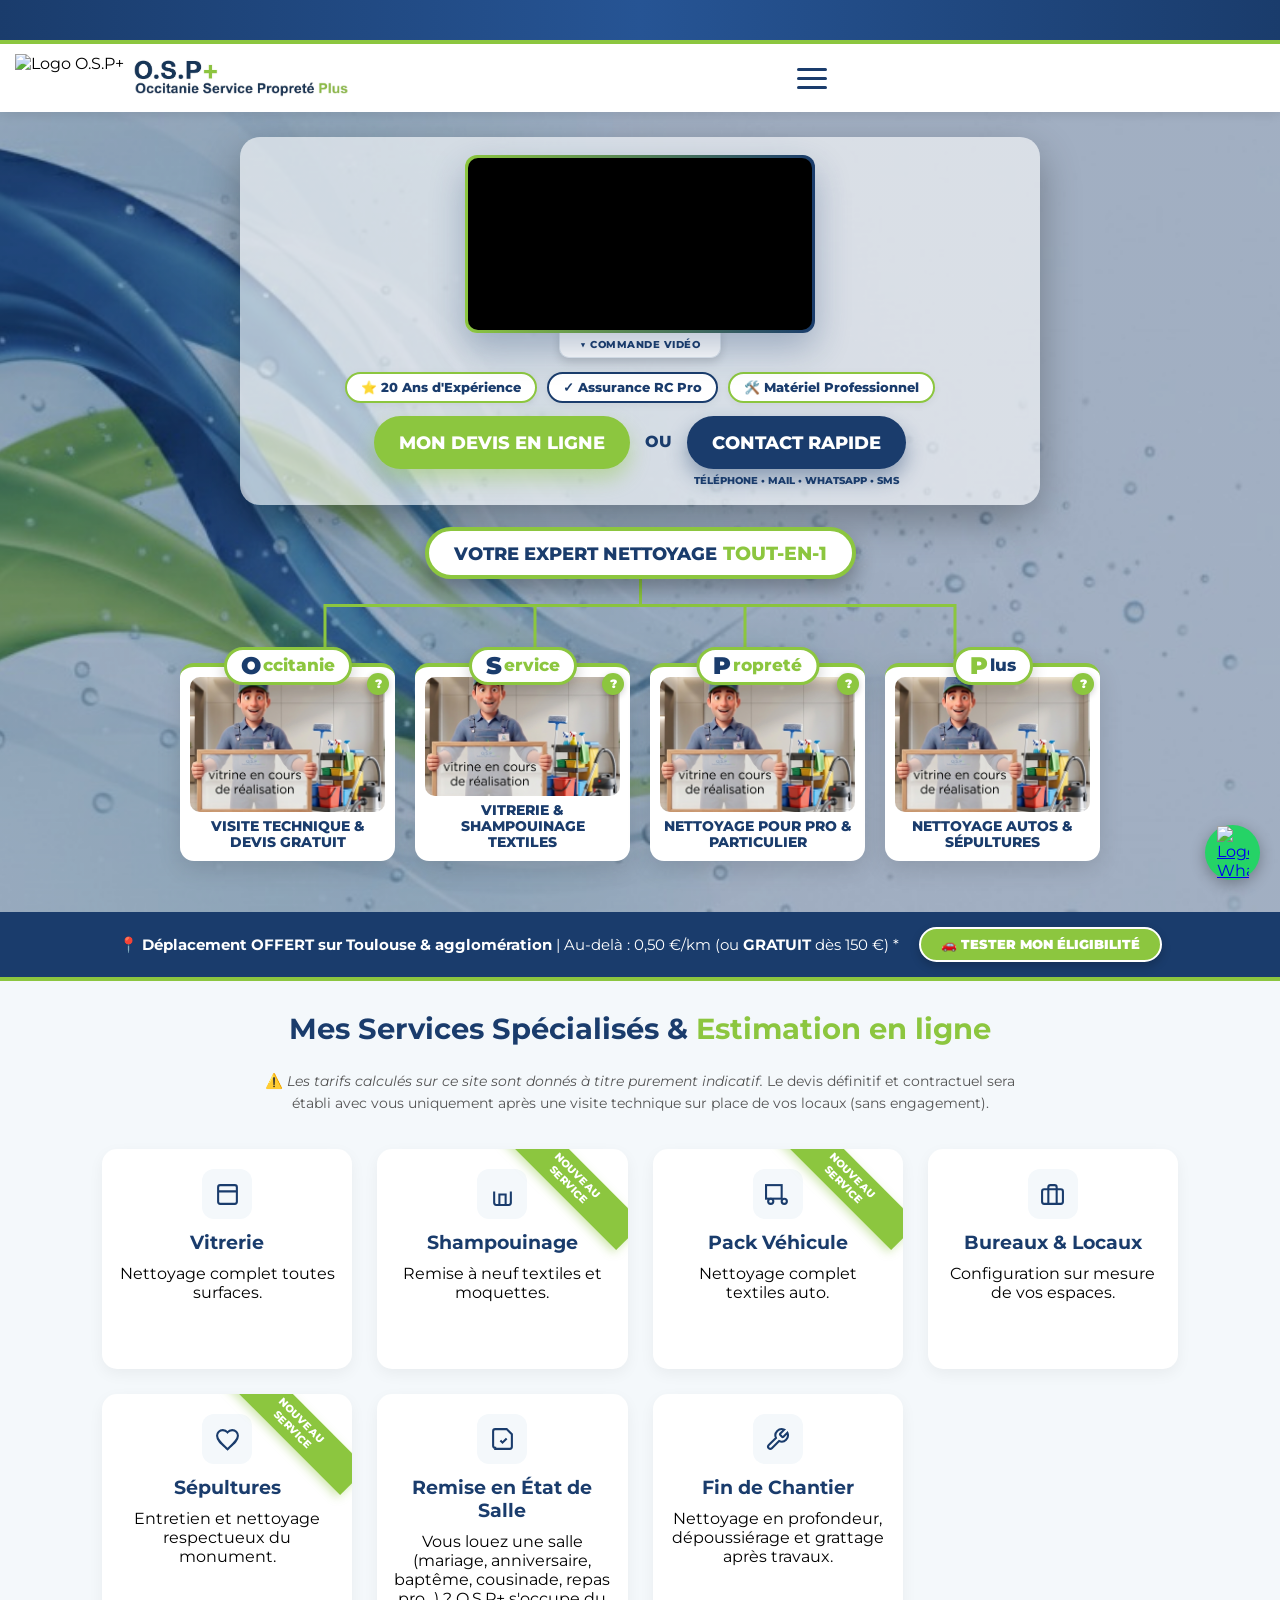
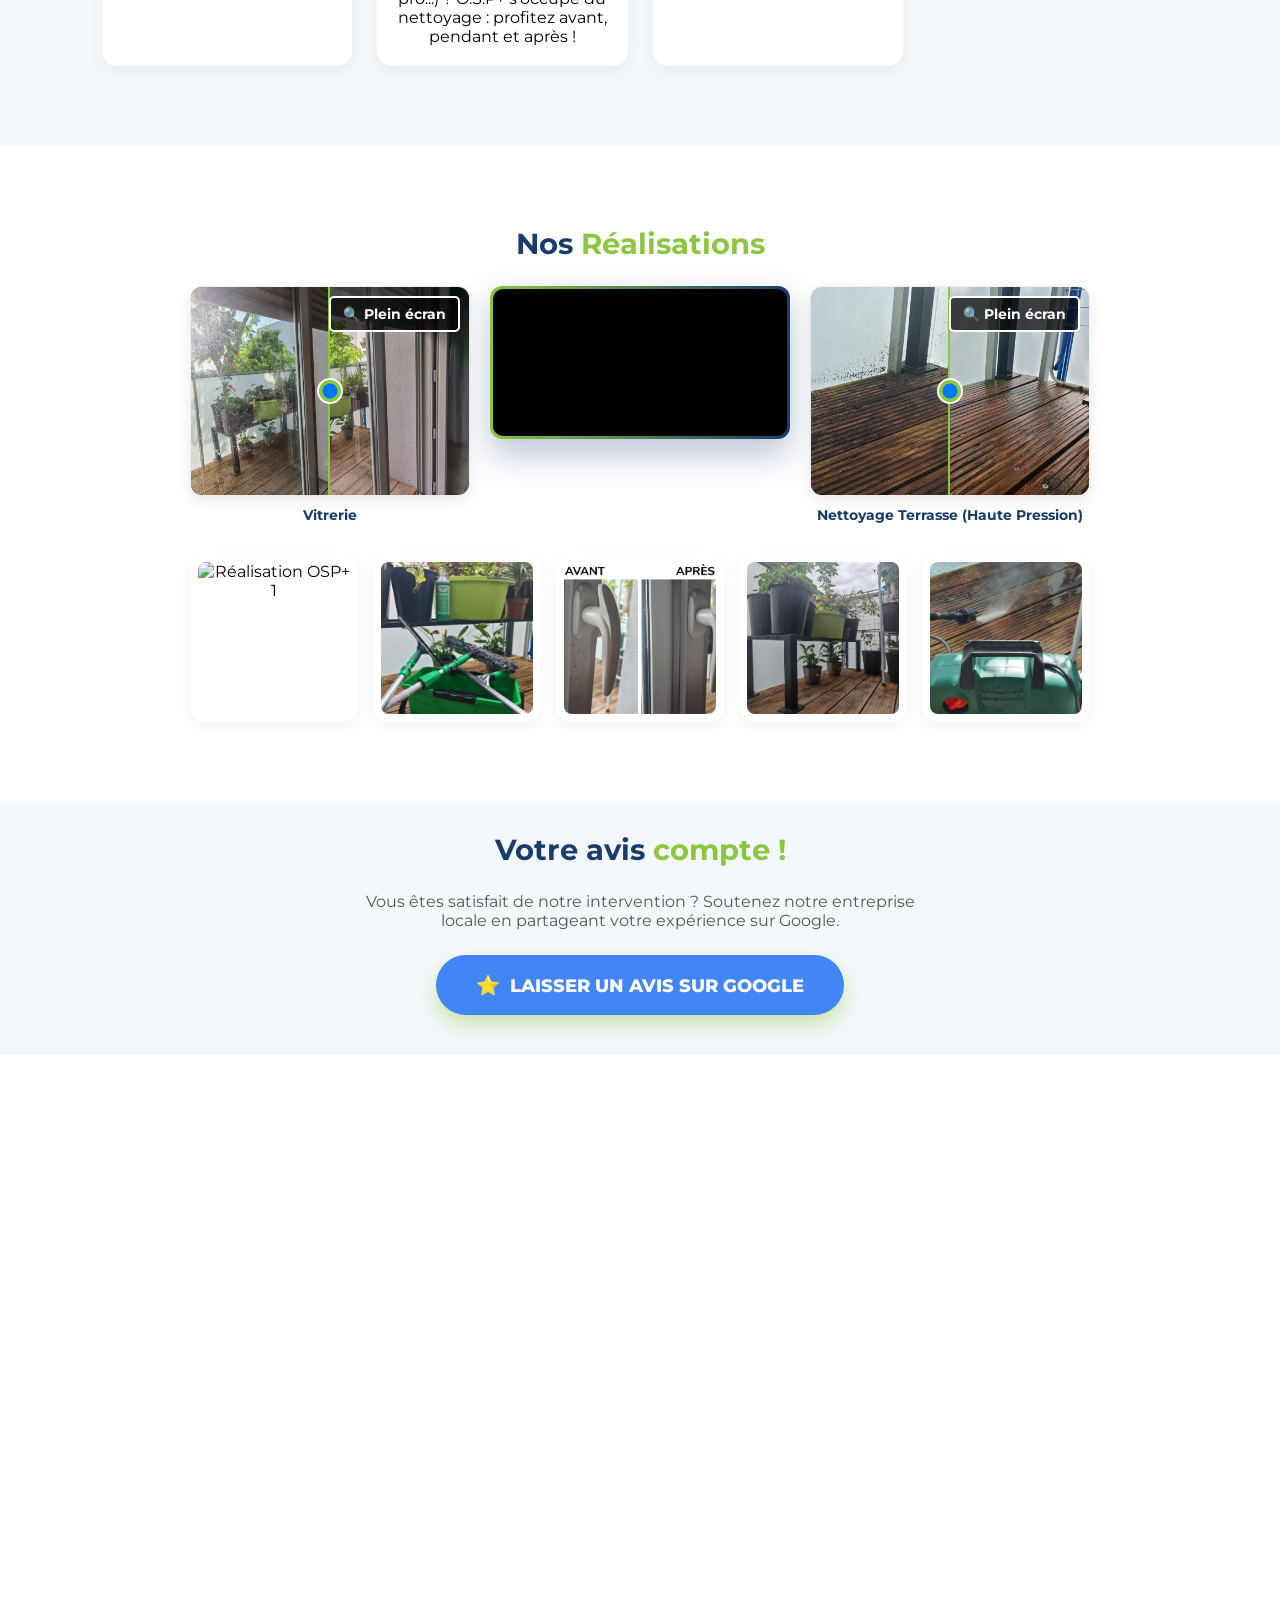
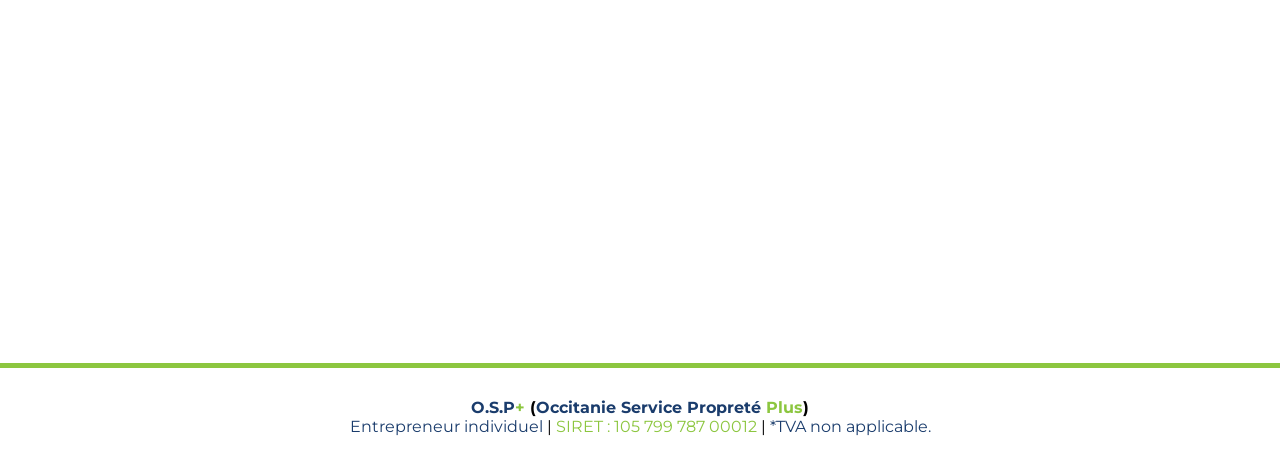
==== index.html @ dd8b7617 "Add files via upload" ====
<!DOCTYPE html>
<html lang="fr">
<head>
    <meta charset="UTF-8">
    <meta name="viewport" content="width=device-width, initial-scale=1.0">
    
    <title>O.S.P+ | Entreprise de Nettoyage Toulouse & Occitanie | 20 ans d'Expertise</title>
    <meta name="description" content="O.S.P+ : Expert en nettoyage professionnel à Toulouse. Vitrerie, shampouinage canapés, tapis, bureaux et remise en état de salle. Service de propreté haute qualité en Occitanie. Devis Gratuit.">
    <meta name="keywords" content="nettoyage toulouse, laveur de vitres toulouse, shampouinage canapé toulouse, nettoyage bureaux occitanie, nettoyage salle mariage toulouse, propreté toulouse">
    
    <link rel="stylesheet" href="style.css">
    <link href="https://fonts.googleapis.com/css2?family=Montserrat:wght@400;600;700;800;900&display=swap" rel="stylesheet">
    
    <script src="codes.js"></script>
    <script type="text/javascript" src="https://cdn.jsdelivr.net/npm/@emailjs/browser@3/dist/email.min.js"></script>
    <script type="text/javascript">
       (function(){
          emailjs.init("jlAW00rIU5xSHECVd"); 
       })();
    </script>
    
    <style>
        .comparison-container { position: relative; }
        .btn-fullscreen-comp {
            position: absolute;
            top: 10px;
            right: 10px;
            z-index: 20;
            background: rgba(0, 0, 0, 0.7);
            color: #fff;
            border: 2px solid #fff;
            padding: 8px 12px;
            border-radius: 5px;
            cursor: pointer;
            font-size: 0.85rem;
            font-weight: bold;
            transition: all 0.3s ease;
        }
        .btn-fullscreen-comp:hover {
            background: var(--vert, #27ae60);
            border-color: var(--vert, #27ae60);
        }
        .comparison-container:fullscreen {
            width: 100vw;
            height: 100vh;
            display: flex;
            flex-direction: column;
            justify-content: center;
            align-items: center;
            background: #111;
            padding: 20px;
            box-sizing: border-box;
        }
        .comparison-container:fullscreen .comparison-slider {
            width: 100%;
            height: 85vh;
            max-width: 1200px;
            margin: 0 auto;
        }
        .comparison-container:fullscreen .gallery-label {
            color: #fff;
            margin-top: 15px;
            font-size: 1.2rem;
        }
        @media (max-width: 768px) {
            .btn-fullscreen-comp { display: none !important; }
        }

        .hero-content { position: relative; }
        
        .promo-banner-wrapper {
            background: linear-gradient(90deg, var(--bleu, #1a3c6c), #265494, var(--bleu, #1a3c6c));
            position: relative;
            z-index: auto !important;
        }
        .promo-banner {
            background: transparent !important;
            border-bottom: none !important;
            flex-grow: 1;
            min-height: auto;
            padding: 10px 0;
            display: flex;
            align-items: center;
            justify-content: center;
            width: 100%;
        }
        .promo-actions {
            display: flex;
            align-items: center;
            gap: 10px;
            position: relative;
            z-index: 9999 !important;
        }
        .btn-client-nav-top, .btn-carte-nav-top {
            background: transparent;
            color: var(--blanc, #ffffff);
            border: 1px solid var(--blanc, #ffffff);
            padding: 4px 10px;
            border-radius: 5px;
            font-weight: 700;
            font-size: 0.9rem;
            cursor: pointer;
            transition: 0.3s;
            white-space: nowrap;
        }
        .btn-client-nav-top:hover, .btn-carte-nav-top:hover {
            background: var(--blanc, #ffffff);
            color: var(--bleu, #1a3c6c);
        }
        .top-lang .selected-lang {
            background: rgba(255, 255, 255, 0.2);
            color: var(--blanc, #ffffff);
            border: 1px solid var(--blanc, #ffffff);
        }
        .top-lang .selected-lang:hover {
            background: var(--blanc, #ffffff);
            color: var(--bleu, #1a3c6c);
        }
        .main-header {
            border-top: 4px solid var(--vert, #8cc63f);
            padding: 0 15px !important;
            position: relative;
            z-index: auto !important;
        }
        .logo-container {
            margin-left: 0;
            position: relative;
            z-index: 9998 !important;
        }
        .promo-nav-link { color: #e67e22 !important; font-weight: 900 !important; }
        .promo-nav-link:hover { color: var(--vert, #8cc63f) !important; }
        
        .mobile-only-menu-item { display: none !important; }

        @media (min-width: 1381px) {
            .promo-banner-wrapper { display: flex; align-items: center; min-height: 50px; }
            .promo-actions { position: absolute; right: 15px; }
            .promo-banner { padding-left: 240px; padding-right: 320px; }

            .logo-container { width: 380px !important; height: 60px !important; margin-left: 0 !important; }
            .site-logo { position: absolute !important; top: -50px !important; left: 15px !important; height: 100px !important; width: auto !important; }
            .site-logo-capture { position: absolute !important; top: -48px !important; left: 115px !important; height: 38px !important; width: auto !important; }
            .site-logo-texte { position: absolute !important; top: 15px !important; left: 115px !important; height: 30px !important; width: auto !important; }
            .nav-link { font-size: 1.15rem !important; margin: 0 2px; }
            nav ul { gap: 5px; }
        }
        
        @media (max-width: 1380px) {
            .promo-banner-wrapper { flex-direction: row; padding: 5px 15px; min-height: 40px; gap: 10px; justify-content: space-between; }
            .promo-banner { width: auto; flex: 1; text-align: left; padding: 0; }
            .promo-actions { position: relative; right: auto; justify-content: flex-end; flex-wrap: nowrap; width: auto; }
            .btn-client-nav-top, .btn-carte-nav-top, .top-lang { display: none !important; }
            
            .mobile-only-menu-item { display: flex !important; justify-content: center; width: 100%; margin-top: 5px; }
            .main-header { padding: 10px 15px !important; }
            
            .logo-container {
                display: grid !important;
                grid-template-columns: auto auto !important;
                grid-template-rows: auto auto !important;
                align-items: center !important;
                justify-content: start !important;
                gap: 0px 10px !important; 
                position: relative !important;
                width: auto !important;
                height: auto !important;
                margin-left: 0 !important;
            }
            .site-logo, .site-logo-capture, .site-logo-texte { position: relative !important; top: auto !important; left: auto !important; margin: 0 !important; }
            .site-logo { grid-row: 1 / 3 !important; grid-column: 1 !important; height: 48px !important; }
            .site-logo-capture { grid-row: 1 !important; grid-column: 2 !important; height: 22px !important; align-self: end !important; justify-self: start !important; }
            .site-logo-texte { grid-row: 2 !important; grid-column: 2 !important; height: 16px !important; align-self: start !important; justify-self: start !important; }

            .nav-link { font-size: 1.35rem !important; }
            .header-action-container { position: static; transform: none; margin-top: 15px; width: 100%; justify-content: center; } 
            .btn-header-validate { width: 100%; }
            .hamburger { display: flex; }
            
            nav ul { position: absolute; top: 100%; left: 0; width: 100%; background: var(--blanc); flex-direction: column; align-items: center; padding: 0; box-shadow: 0 10px 20px rgba(0,0,0,0.1); max-height: 0; overflow: hidden; transition: max-height 0.5s ease-out; gap: 0; z-index: 2000;}
            nav ul.active { max-height: 800px; padding: 20px 0; overflow-y: auto; }
            nav ul li { width: 100%; display: flex; justify-content: center; margin: 8px 0; }
            .nav-link { font-size: 1.3rem !important; }
            .btn-devis-nav, .btn-phone-nav, .btn-client-nav, .btn-carte-nav { display: flex; justify-content: center; width: 90% !important; max-width: 300px; margin: 0; font-size: 1.2rem !important; padding: 10px !important; }
            .lang-menu { width: 100%; display: flex; flex-direction: column; align-items: center; margin-left: 0; }
            .lang-dropdown { position: relative; box-shadow: none; border: 1px solid #eee; margin: 10px auto; width: 90%; max-width: 300px; }
        }
    </style>
</head>
<body>

    <a href="#services" class="skip-link">Aller directement aux services et devis</a>

    <h1 class="sr-only">L'Exigence du Nettoyage à Toulouse & en Occitanie</h1>

    <div class="sr-only">Bienvenue sur le site O.S.P Plus. Ce site a été optimisé pour être pleinement accessible au clavier et aux lecteurs d'écran.</div>

    <div class="header-sticky-wrapper">
        
        <div class="promo-banner-wrapper">
            <div id="promo-banner" class="promo-banner" style="cursor: pointer;" onclick="document.getElementById('section-promo').scrollIntoView({behavior: 'smooth'});" role="button" tabindex="0" aria-label="Aller aux promotions en cours">
            </div>

            <div class="promo-actions">
                <button class="btn-client-nav-top" onclick="openClientModal()">Client Fidèle</button>
                <button class="btn-carte-nav-top" onclick="openCarteModal()">Carte de Visite</button>
                <button class="btn-carte-nav-top" style="background: var(--vert); border-color: var(--vert);" onclick="openB2bModal()">🤝 Espace B2B</button>
                
                <div class="lang-menu top-lang">
                    <div class="selected-lang" role="button" tabindex="0" aria-label="Menu de sélection de la langue">🇫🇷 FR ▼</div>
                    <ul class="lang-dropdown">
                        <li><a href="index.html">🇫🇷 Français</a></li>
                        <li><a href="index-en.html">🇬🇧 English</a></li>
                        <li><a href="index-vi.html">🇻🇳 Tiếng Việt</a></li>
                    </ul>
                </div>
            </div>
        </div>

        <header class="main-header">
            <div class="logo-container">
                <img src="logo.png" alt="Logo O.S.P+" class="site-logo" style="cursor: pointer;" onclick="openImageModal(this.src)" role="button" tabindex="0" aria-label="Agrandir le logo">
                <img src="Capture-Photoroom.png" alt="Badge OSP" class="site-logo-capture">
                <img src="texte-osp.png" alt="O.S.P+ Occitanie service Propreté" class="site-logo-texte">
            </div>

            <div class="hamburger" id="mobile-menu-btn" role="button" tabindex="0" aria-label="Ouvrir le menu principal">
                <span></span>
                <span></span>
                <span></span>
            </div>

            <nav>
                <ul id="nav-links">
                    <li><a href="#" class="nav-link">Accueil</a></li>
                    <li><a href="#section-promo" class="nav-link text-green">Ventes Flash</a></li>
                    <li><a href="#services" class="nav-link">Services</a></li>
                    <li><a href="#galerie" class="nav-link">Réalisations</a></li>
                    <li><a href="#avis-google" class="nav-link">Votre avis</a></li>
                    <li><a href="#qui-suis-je" class="nav-link">Expertise</a></li>
                    <li><a href="#signification-osp" class="nav-link text-green">Que signifie O.S.P+ ?</a></li>
                    <li><a href="#faq" class="nav-link">FAQ</a></li>
                    <li><a href="#contact" class="nav-link">Contact</a></li>
                    
                    <li class="mobile-only-menu-item"><button class="btn-client-nav" onclick="openClientModal()" style="width: 90%; max-width: 300px;">Client Fidèle</button></li>
                    <li class="mobile-only-menu-item"><button class="btn-carte-nav" onclick="openCarteModal()" style="width: 90%; max-width: 300px;">Carte de Visite</button></li>
                    <li class="mobile-only-menu-item"><button class="btn-carte-nav" onclick="openB2bModal()" style="width: 90%; max-width: 300px; background: var(--vert); color: white; border-color: var(--vert);">🤝 Espace B2B</button></li>
                    
                    <li class="mobile-only-menu-item lang-menu" style="margin-top: 15px;">
                        <div class="selected-lang" role="button" tabindex="0" aria-label="Menu de sélection de la langue" style="width: 90%; max-width: 300px; justify-content: center;">🇫🇷 FR ▼</div>
                        <ul class="lang-dropdown">
                            <li><a href="index.html">🇫🇷 Français</a></li>
                            <li><a href="index-en.html">🇬🇧 English</a></li>
                            <li><a href="index-vi.html">🇻🇳 Tiếng Việt</a></li>
                        </ul>
                    </li>
                </ul>
            </nav>
        </header>
        
    </div>

    <section class="hero">
        <div class="hero-content">
            
            <div id="promo-mini-left" class="promo-ascension-box" style="display: none; cursor: pointer;" onclick="document.getElementById('section-promo').scrollIntoView({behavior: 'smooth'});" role="button" tabindex="0" aria-label="Voir la promotion en cours"></div>
            <div id="promo-mini-right" class="promo-ascension-box" style="display: none; cursor: pointer;" onclick="document.getElementById('section-promo').scrollIntoView({behavior: 'smooth'});" role="button" tabindex="0" aria-label="Voir la promotion en cours"></div>

            <div class="hero-video-container" style="max-width: 350px;">
                <div class="video-wrapper">
                    <video id="introVid" playsinline preload="metadata" style="max-height: 30vh; cursor: pointer;" onclick="togglePlay('introVid')">
                        <source src="video-introduction.mp4" type="video/mp4">
                    </video>
                </div>
                
                <div class="video-controls-drawer">
                    <div class="custom-controls" id="hiddenVideoControls">
                        <button class="control-btn" id="btnPlayPause" onclick="togglePlay('introVid')">⏸️ Pause</button>
                        <button class="control-btn" id="btnMute" onclick="toggleMute('introVid')">🔇 Son</button>
                        <button class="control-btn" onclick="restartVideo('introVid')">🔄 Reset</button>
                        <button class="control-btn" onclick="toggleFullScreen('introVid')">🖥️ Full</button>
                    </div>
                    <div class="video-tab" onclick="toggleVideoControls()">▼ Commande vidéo</div>
                </div>
            </div>

            <script>
                function toggleVideoControls() {
                    const controls = document.getElementById('hiddenVideoControls');
                    const tab = document.querySelector('.video-tab');
                    controls.classList.toggle('show-controls');
                    
                    if (controls.classList.contains('show-controls')) {
                        tab.innerHTML = '▲ Fermer';
                        tab.style.background = 'var(--vert)';
                        tab.style.color = 'white';
                    } else {
                        tab.innerHTML = '▼ Commande vidéo';
                        tab.style.background = 'var(--blanc)';
                        tab.style.color = 'var(--bleu)';
                    }
                }

                document.addEventListener('DOMContentLoaded', function() {
                    const vid = document.getElementById('introVid');
                    const btnMute = document.getElementById('btnMute');
                    const btnPlay = document.getElementById('btnPlayPause');
                    let hasStarted = false;
                    
                    if (vid) {
                        function updateVideoUI() {
                            if (vid.muted) {
                                btnMute.innerHTML = '🔇 Son';
                                btnMute.style.background = '#e74c3c';
                                btnMute.style.color = 'white';
                            } else {
                                btnMute.innerHTML = '🔊 Son';
                                btnMute.style.background = 'var(--vert)';
                                btnMute.style.color = 'white';
                            }

                            if (btnPlay) {
                                if (vid.paused) {
                                    btnPlay.innerHTML = '▶️ Play';
                                    btnPlay.style.background = '#e74c3c';
                                    btnPlay.style.color = 'white';
                                } else {
                                    btnPlay.innerHTML = '⏸️ Pause';
                                    btnPlay.style.background = 'rgba(255,255,255,0.9)';
                                    btnPlay.style.color = 'var(--bleu)';
                                }
                            }
                        }

                        vid.muted = true;
                        vid.loop = false;
                        updateVideoUI();

                        function initVideoSequence() {
                            if (hasStarted) return;
                            
                            vid.currentTime = 0;
                            vid.pause();

                            setTimeout(function() {
                                hasStarted = true;
                                vid.currentTime = 3.00;
                                
                                let playPromise = vid.play();
                                if (playPromise !== undefined) {
                                    playPromise.catch(function() {
                                        vid.muted = true;
                                        vid.play();
                                    });
                                }
                            }, 3000);
                        }

                        if (vid.readyState >= 1) {
                            initVideoSequence();
                        } else {
                            vid.addEventListener('loadedmetadata', initVideoSequence);
                        }
                        
                        vid.addEventListener('timeupdate', function() {
                            if (hasStarted && vid.duration > 0) {
                                if (vid.currentTime >= (vid.duration - 0.25)) {
                                    vid.currentTime = 3.65; 
                                }
                            }
                        });

                        vid.addEventListener('volumechange', updateVideoUI);
                        vid.addEventListener('play', updateVideoUI);
                        vid.addEventListener('pause', updateVideoUI);
                        
                        vid.load();
                    }
                });
            </script>

            <div class="hero-badges">
                <span class="badge">⭐ 20 Ans d'Expérience</span>
                <span class="badge" style="border-color: var(--bleu); color: var(--bleu);">✓ Assurance RC Pro</span>
                <span class="badge">🛠️ Matériel Professionnel</span>
            </div>

            <div class="hero-cta-container" style="align-items: flex-start;">
                <div style="display: flex; flex-direction: column; align-items: center;">
                    <a href="#services" class="btn-main pulse-animation btn-devis-inline">MON DEVIS EN LIGNE</a>
                </div>
                
                <div style="display: flex; flex-direction: column; align-items: center; padding-top: 16px;">
                    <span class="cta-separator">OU</span>
                </div>
                
                <div style="display: flex; flex-direction: column; align-items: center; gap: 6px;">
                    <button type="button" class="btn-main pulse-animation btn-rappel-inline" onclick="openCallbackModal()" style="margin-top: 0 !important;">CONTACT RAPIDE</button>
                    <span style="font-size: 0.6rem; font-weight: 800; color: var(--bleu); text-transform: uppercase; text-align: center; line-height: 1.2;">Téléphone • Mail • WhatsApp • SMS</span>
                </div>
            </div>

        </div>

        <div class="organigramme-container">
            <div class="tree-badge">Votre expert nettoyage <span>Tout-en-1</span></div>
            <div class="tree-trunk"></div>
            <div class="tree-connection">
                <div class="tree-line"></div>
                <div class="tree-line"></div>
                <div class="tree-line"></div>
                <div class="tree-line"></div>
            </div>
        </div>
        
        <div class="hero-services-row">
            <div class="hero-service-card">
                <button type="button" class="card-info-btn" onclick="toggleCardBubble(event, 'bubble-o')" aria-label="En savoir plus sur le déplacement et le devis">?</button>
                <div id="bubble-o" class="card-info-bubble">
                    <div class="bubble-title">Visite & Devis gratuit</div>
                    <ul>
                        <li>📍 <strong>Zone :</strong> Toulouse et son agglomération.</li>
                        <li>🚗 <strong>Déplacement :</strong> 100 % Offert (Au-delà : 0,50 €/km ou <strong>GRATUIT</strong> dès 150 €).</li>
                        <li>🕒 <strong>Créneaux :</strong> Du lundi au samedi sur RDV.</li>
                        <li>🤝 <strong>Engagement :</strong> Devis gratuit et sans engagement.</li>
                    </ul>
                </div>
                <div class="photo-word-badge">
                    <span class="first-letter text-bleu">O</span><span class="rest-word text-green">ccitanie</span>
                </div>
                <div class="service-image-container">
                    <img src="photo-occitanie.jpg" alt="Visite technique & devis gratuit" class="service-image">
                </div>
                <span class="service-name">Visite technique & devis gratuit</span>
            </div>
            
            <div class="hero-service-card">
                <button type="button" class="card-info-btn" onclick="toggleCardBubble(event, 'bubble-s')" aria-label="En savoir plus sur la vitrerie et le shampouinage">?</button>
                <div id="bubble-s" class="card-info-bubble">
                    <div class="bubble-title">Vitrerie & Textiles</div>
                    <ul>
                        <li>🪟 <strong>Vitres :</strong> Fenêtres, baies, vérandas, vitrines.</li>
                        <li>🛋️ <strong>Textiles :</strong> Injection / extraction pour canapés, tapis et moquettes.</li>
                        <li>⏱️ <strong>Séchage :</strong> Rapide en 4h à 6h grâce au matériel pro.</li>
                    </ul>
                </div>
                <div class="photo-word-badge">
                    <span class="first-letter text-bleu">S</span><span class="rest-word text-green">ervice</span>
                </div>
                <div class="service-image-container">
                    <img src="photo-textiles.jpg" alt="Vitrerie & Shampouinage textiles" class="service-image">
                </div>
                <span class="service-name">Vitrerie & Shampouinage textiles</span>
            </div>
            
            <div class="hero-service-card">
                <button type="button" class="card-info-btn" onclick="toggleCardBubble(event, 'bubble-p')" aria-label="En savoir plus sur le nettoyage pro et particulier">?</button>
                <div id="bubble-p" class="card-info-bubble">
                    <div class="bubble-title">Pro & Particuliers</div>
                    <ul>
                        <li>🏢 <strong>Locaux :</strong> Bureaux, commerces, cabinets et logements.</li>
                        <li>⏰ <strong>Horaires :</strong> Dès 5h du matin ou en soirée pour ne pas gêner.</li>
                        <li>🔒 <strong>Sécurité :</strong> Intervenant unique, discrétion garantie.</li>
                    </ul>
                </div>
                <div class="photo-word-badge">
                    <span class="first-letter text-bleu">P</span><span class="rest-word text-green">ropreté</span>
                </div>
                <div class="service-image-container">
                    <img src="photo-bureaux.jpg" alt="Nettoyage pour Pro & Particulier" class="service-image">
                </div>
                <span class="service-name">Nettoyage pour Pro & Particulier</span>
            </div>
            
            <div class="hero-service-card">
                <button type="button" class="card-info-btn" onclick="toggleCardBubble(event, 'bubble-plus')" aria-label="En savoir plus sur le nettoyage auto et sépultures">?</button>
                <div id="bubble-plus" class="card-info-bubble">
                    <div class="bubble-title">Autos & Sépultures</div>
                    <ul>
                        <li>🚗 <strong>Véhicules :</strong> Nettoyage intérieur complet sur site ou à domicile.</li>
                        <li>🪦 <strong>Sépultures :</strong> Nettoyage respectueux, démoussage et fleurissement.</li>
                        <li>✨ <strong>Sur-mesure :</strong> Prestations spécifiques à la demande.</li>
                    </ul>
                </div>
                <div class="photo-word-badge">
                    <span class="first-letter text-green">P</span><span class="rest-word text-bleu">lus</span>
                </div>
                <div class="service-image-container">
                    <img src="photo-vehicules.jpg" alt="Nettoyage autos & Sépultures" class="service-image">
                </div>
                <span class="service-name">Nettoyage autos & Sépultures</span>
            </div>
        </div>

    </section>

    <!-- BANDEAU BLEU PRINCIPAL AVEC BOUTON INTÉGRÉ -->
    <div class="trust-bar" style="display: flex; justify-content: center; align-items: center; gap: 20px; flex-wrap: wrap; padding: 15px 5%;">
        <p style="margin: 0; font-size: 0.95rem;">📍 <strong>Déplacement OFFERT sur Toulouse & agglomération</strong> | Au-delà : 0,50 €/km (ou <strong>GRATUIT</strong> dès 150 €) *</p>
        <button type="button" onclick="testerEligibiliteRapide()" style="background: var(--vert); color: white; border: 2px solid white; padding: 8px 20px; border-radius: 30px; font-weight: 900; font-size: 0.8rem; cursor: pointer; transition: 0.3s; box-shadow: 0 4px 10px rgba(0,0,0,0.2); text-transform: uppercase; white-space: nowrap;" onmouseover="this.style.transform='scale(1.05)'" onmouseout="this.style.transform='scale(1)'">🚗 Tester mon éligibilité</button>
    </div>

    <div id="event-image-container" class="scroll-animate" style="display: none; margin-top: 40px; margin-bottom: 20px;">
        <div id="section-promo" style="scroll-margin-top: 120px;"></div>
        <h2 class="section-title">Nos <span class="text-green">Ventes Flash</span> en cours</h2>
        <div class="promo-image-container">
            <div id="event-images-wrapper" style="display: flex; gap: 15px; justify-content: center; flex-wrap: wrap; margin-bottom: 15px;"></div>
            
            <div style="background: #ffffff; border: 2px solid var(--vert); border-radius: 12px; padding: 20px; margin: 20px auto; max-width: 1000px; box-shadow: 0 4px 12px rgba(0,0,0,0.08);">
                <h3 style="color: var(--bleu); font-size: 1.1rem; text-align: center; margin-bottom: 15px; text-transform: uppercase; font-weight: 800;">
                    ⚡ Comment profiter de votre Vente Flash ?
                </h3>
                
                <div style="display: flex; flex-wrap: wrap; justify-content: space-between; gap: 12px;">
                    
                    <div style="flex: 1 1 0; min-width: 180px; background: var(--gris); padding: 12px; border-radius: 8px; text-align: center; display: flex; flex-direction: column; justify-content: flex-start;">
                        <div>
                            <div style="background: var(--vert); color: white; width: 28px; height: 28px; border-radius: 50%; display: flex; align-items: center; justify-content: center; font-weight: 800; margin: 0 auto 8px auto;">1</div>
                            <strong style="color: var(--bleu); font-size: 0.85rem; display: block; margin-bottom: 4px;">Bloquez les -10 %</strong>
                        </div>
                        <span style="font-size: 0.75rem; color: #555;">Contactez-nous (Devis, Tél, Mail...) pendant le décompte Flash.</span>
                    </div>

                    <div style="flex: 1 1 0; min-width: 180px; background: var(--gris); padding: 12px; border-radius: 8px; text-align: center; display: flex; flex-direction: column; justify-content: flex-start;">
                        <div>
                            <div style="background: var(--vert); color: white; width: 28px; height: 28px; border-radius: 50%; display: flex; align-items: center; justify-content: center; font-weight: 800; margin: 0 auto 8px auto;">2</div>
                            <strong style="color: var(--bleu); font-size: 0.85rem; display: block; margin-bottom: 4px;">Réglez l'acompte</strong>
                        </div>
                        <span style="font-size: 0.75rem; color: #555;">Payez pour valider la réservation (CB, Espèces, SEPA).</span>
                    </div>

                    <div style="flex: 1 1 0; min-width: 180px; background: var(--gris); padding: 12px; border-radius: 8px; text-align: center; display: flex; flex-direction: column; justify-content: flex-start;">
                        <div>
                            <div style="background: var(--vert); color: white; width: 28px; height: 28px; border-radius: 50%; display: flex; align-items: center; justify-content: center; font-weight: 800; margin: 0 auto 8px auto;">3</div>
                            <strong style="color: var(--bleu); font-size: 0.85rem; display: block; margin-bottom: 4px;">Planifiez quand vous voulez</strong>
                        </div>
                        <span style="font-size: 0.75rem; color: #555;">Fixez la date d'intervention de votre choix.</span>
                    </div>

                    <div style="flex: 1 1 0; min-width: 180px; background: var(--gris); padding: 12px; border-radius: 8px; text-align: center; display: flex; flex-direction: column; justify-content: flex-start;">
                        <div>
                            <div style="background: var(--vert); color: white; width: 28px; height: 28px; border-radius: 50%; display: flex; align-items: center; justify-content: center; font-weight: 800; margin: 0 auto 8px auto;">4</div>
                            <strong style="color: var(--bleu); font-size: 0.85rem; display: block; margin-bottom: 4px;">Tarif garanti</strong>
                        </div>
                        <span style="font-size: 0.75rem; color: #555;">Prestation réalisée avec votre remise verrouillée !</span>
                    </div>

                </div>
            </div>
            <div id="event-image-text" style="font-size: 1.1rem; padding: 12px; border-radius: 8px; text-align: center; box-shadow: 0 4px 10px rgba(0,0,0,0.1);"></div>
        </div>
    </div>

    <script>
    window.addEventListener('DOMContentLoaded', () => {
        const eventContainer = document.getElementById('event-image-container');
        const eventImagesWrapper = document.getElementById('event-images-wrapper');
        const eventImageText = document.getElementById('event-image-text');
        const promoBanner = null; 
        const promoServicesText = document.getElementById('promo-services-text'); 

        if (!eventContainer || !eventImagesWrapper) return;

        function genererCalendrier(annee) {
            function getEaster(y) {
                let a = y % 19, b = Math.floor(y / 100), c = y % 100;
                let d = Math.floor(b / 4), e = b % 4, f = Math.floor((b + 8) / 25);
                let g = Math.floor((b - f + 1) / 3), h = (19 * a + b - d - g + 15) % 30;
                let i = Math.floor(c / 4), k = c % 4, l = (32 + 2 * e + 2 * i - h - k) % 7;
                let m = Math.floor((a + 11 * h + 22 * l) / 451);
                let mois = Math.floor((h + l - 7 * m + 114) / 31);
                let jour = ((h + l - 7 * m + 114) % 31) + 1;
                return new Date(y, mois - 1, jour);
            }

            function getNthDay(y, month, dayOfWeek, n) {
                let d = new Date(y, month, 1);
                let count = 0;
                while (d.getMonth() === month) {
                    if (d.getDay() === dayOfWeek) {
                        count++;
                        if (count === n) return new Date(d);
                    }
                    d.setDate(d.getDate() + 1);
                }
                return null;
            }

            function getLastSunday(y, month) {
                let d = new Date(y, month + 1, 0); 
                while (d.getDay() !== 0) d.setDate(d.getDate() - 1);
                return new Date(d);
            }

            let paquesDim = getEaster(annee);
            let pentecote = new Date(paquesDim); pentecote.setDate(pentecote.getDate() + 49);
            
            let paquesDeb = new Date(paquesDim); paquesDeb.setDate(paquesDeb.getDate() - 2); paquesDeb.setHours(19, 0, 0, 0);
            let paquesFin = new Date(paquesDim); paquesFin.setDate(paquesFin.getDate() + 1); paquesFin.setHours(10, 30, 0, 0);

            let dimMeres = getLastSunday(annee, 4); 
            if (dimMeres.getTime() === pentecote.getTime()) dimMeres = getNthDay(annee, 5, 0, 1); 
            let feteMeresDeb = new Date(dimMeres); feteMeresDeb.setDate(feteMeresDeb.getDate() - 2); feteMeresDeb.setHours(19, 0, 0, 0);
            let feteMeresFin = new Date(dimMeres); feteMeresFin.setDate(feteMeresFin.getDate() + 1); feteMeresFin.setHours(10, 30, 0, 0);

            let dimPeres = getNthDay(annee, 5, 0, 3);
            let fetePeresDeb = new Date(dimPeres); fetePeresDeb.setDate(fetePeresDeb.getDate() - 2); fetePeresDeb.setHours(19, 0, 0, 0);
            let fetePeresFin = new Date(dimPeres); fetePeresFin.setDate(fetePeresFin.getDate() + 1); fetePeresFin.setHours(10, 30, 0, 0);

            let noelDeb = new Date(annee, 11, 23, 19, 0, 0, 0);
            let noelFin = new Date(annee, 11, 26, 10, 30, 0, 0);

            let nouvelAnDeb = new Date(annee, 11, 31, 19, 0, 0, 0);
            let nouvelAnFin = new Date(annee + 1, 0, 2, 10, 30, 0, 0);

            let hiverDeb = new Date(annee, 0, 14, 19, 0, 0, 0);
            let hiverFin = new Date(annee, 0, 18, 10, 30, 0, 0);

            let tetDeb = new Date(annee, 1, 9, 19, 0, 0, 0);
            let tetFin = new Date(annee, 1, 14, 10, 30, 0, 0);

            let printempsDeb = new Date(annee, 2, 19, 19, 0, 0, 0);
            let printempsFin = new Date(annee, 2, 28, 10, 30, 0, 0);

            let ramadanDeb = new Date(annee, 2, 29, 19, 0, 0, 0);
            let ramadanFin = new Date(annee, 3, 2, 10, 30, 0, 0);

            let eteDeb = new Date(annee, 5, 24, 19, 0, 0, 0);
            let eteFin = new Date(annee, 5, 28, 10, 30, 0, 0);

            let rentreeDeb = new Date(annee, 7, 31, 19, 0, 0, 0);
            let rentreeFin = new Date(annee, 8, 11, 10, 30, 0, 0);

            let toussaintDeb = new Date(annee, 9, 31, 19, 0, 0, 0);
            let toussaintFin = new Date(annee, 10, 4, 10, 30, 0, 0); 

            return [
                { nom: "le Nouvel An", dateDebutExacte: nouvelAnDeb, dateFinExacte: nouvelAnFin, image: "jour-de-l-an.png" }, 
                { nom: "l'Offre d'Hiver", dateDebutExacte: hiverDeb, dateFinExacte: hiverFin, image: "solde.png" }, 
                { nom: "le Tết", dateDebutExacte: tetDeb, dateFinExacte: tetFin, image: "tet.png" }, 
                { nom: "le Printemps", dateDebutExacte: printempsDeb, dateFinExacte: printempsFin, image: "nettoyage-de-printemps.png" },
                { nom: "le Ramadan / Aïd", dateDebutExacte: ramadanDeb, dateFinExacte: ramadanFin, image: "aid_ramadan.png" }, 
                { nom: "Pâques", dateDebutExacte: paquesDeb, dateFinExacte: paquesFin, image: "paque.png" }, 
                { nom: "le 1er Mai", date: new Date(annee, 4, 1), image: "fete-du-travail.png", dureePromo: 1 },
                { nom: "le 8 Mai", date: new Date(annee, 4, 8), image: "8-mai.png", dureePromo: 1 },
                { nom: "la Fête des Mères", dateDebutExacte: feteMeresDeb, dateFinExacte: feteMeresFin, image: "fete-des-meres.png" },
                { nom: "la Fête des Pères", dateDebutExacte: fetePeresDeb, dateFinExacte: fetePeresFin, image: "fete-des-peres.png" },
                { nom: "l'Offre d'Été", dateDebutExacte: eteDeb, dateFinExacte: eteFin, image: "solde.png" }, 
                { nom: "le 14 Juillet", date: new Date(annee, 6, 14), image: "14-juillet.png", dureePromo: 1 },
                { nom: "l'Assomption", date: new Date(annee, 7, 15), image: "15aout_2.png", dureePromo: 1 },
                { nom: "la Rentrée", dateDebutExacte: rentreeDeb, dateFinExacte: rentreeFin, image: "rentree-des-classes.png" },
                { nom: "Halloween", date: new Date(annee, 9, 30), image: "halloween.png", dureePromo: 1 }, 
                { nom: "la Toussaint", dateDebutExacte: toussaintDeb, dateFinExacte: toussaintFin, image: "toussaint.png" }, 
                { nom: "Noël", dateDebutExacte: noelDeb, dateFinExacte: noelFin, image: "noel.png" } 
            ];
        }

        let displayedEventKey = "";

        function updateEventEngine() {
            const todayDateObj = typeof getSimulatedDate === 'function' ? getSimulatedDate() : new Date();
            const realNow = new Date();
            todayDateObj.setHours(realNow.getHours(), realNow.getMinutes(), realNow.getSeconds());

            const anneeEnCours = todayDateObj.getFullYear();
            const tousLesEvenements = [
                ...genererCalendrier(anneeEnCours - 1),
                ...genererCalendrier(anneeEnCours),
                ...genererCalendrier(anneeEnCours + 1)
            ];

            let evenementsActifs = []; 

            for (let evt of tousLesEvenements) {
                let dateDebut, dateFin;
                if (evt.dateDebutExacte && evt.dateFinExacte) {
                    dateDebut = new Date(evt.dateDebutExacte);
                    dateFin = new Date(evt.dateFinExacte);
                } else if (evt.dureePromo === 1) {
                    dateDebut = new Date(evt.date);
                    dateDebut.setDate(dateDebut.getDate() - 1);
                    dateDebut.setHours(19, 0, 0, 0);

                    dateFin = new Date(evt.date);
                    dateFin.setHours(23, 59, 59, 999);
                } else {
                    dateDebut = new Date(evt.date);
                    dateDebut.setHours(0, 0, 0, 0);

                    dateFin = new Date(evt.date);
                    dateFin.setDate(dateFin.getDate() + evt.dureePromo);
                    dateFin.setHours(23, 59, 59, 999);
                }

                let dateTeasing = new Date(dateDebut);
                dateTeasing.setDate(dateTeasing.getDate() - 15);

                if (todayDateObj >= dateTeasing && todayDateObj < dateDebut) {
                    evenementsActifs.push({ ...evt, phase: "TEASING", dateCible: dateDebut, dateDebutEvt: dateDebut, dateFinEvt: dateFin });
                } 
                else if (todayDateObj >= dateDebut && todayDateObj <= dateFin) {
                    evenementsActifs.push({ ...evt, phase: "PROMO", dateCible: dateFin, dateDebutEvt: dateDebut, dateFinEvt: dateFin });
                }
            }

            window.evenementsActifs = evenementsActifs;

            const boxLeft = document.getElementById('promo-mini-left');
            const boxRight = document.getElementById('promo-mini-right');

            if (boxLeft && boxRight) {
                if (evenementsActifs.length > 0) {
                    const evt1 = evenementsActifs[0];
                    boxLeft.innerHTML = `
                        <div class="etiquette-ruban">${evt1.phase === "PROMO" ? "FLASH" : "À VENIR"}</div>
                        <img src="${evt1.image}" alt="${evt1.nom}">
                        <div class="texte-ascension">
                            <span class="promo-discount">-10%</span>
                            <span class="promo-nom">${evt1.nom}</span>
                        </div>`;
                    boxLeft.style.display = 'flex';

                    if (evenementsActifs.length > 1) {
                        const evt2 = evenementsActifs[1];
                        boxRight.innerHTML = `
                            <div class="etiquette-ruban">${evt2.phase === "PROMO" ? "FLASH" : "À VENIR"}</div>
                            <img src="${evt2.image}" alt="${evt2.nom}">
                            <div class="texte-ascension">
                                <span class="promo-discount">-10%</span>
                                <span class="promo-nom">${evt2.nom}</span>
                            </div>`;
                        boxRight.style.display = 'flex';
                    } else {
                        boxRight.style.display = 'none';
                    }
                } else {
                    boxLeft.style.display = 'none';
                    boxRight.style.display = 'none';
                }
            }

            if (evenementsActifs.length > 0) {
                eventContainer.style.display = "block";

                let currentKey = evenementsActifs.map(e => e.nom + "_" + e.phase).join("|");

                if (displayedEventKey !== currentKey) {
                    eventImagesWrapper.innerHTML = "";

                    evenementsActifs.forEach((evt, idx) => {
                        let card = document.createElement('div');
                        card.className = "event-card-item";
                        card.style.flex = evenementsActifs.length === 1 ? "1 1 100%" : "1 1 calc(50% - 15px)";
                        card.style.maxWidth = evenementsActifs.length === 1 ? "100%" : "48%";
                        card.style.display = "flex";
                        card.style.flexDirection = "column";
                        card.style.alignItems = "center";
                        card.style.background = "#ffffff";
                        card.style.borderRadius = "10px";
                        card.style.overflow = "hidden";
                        card.style.border = "2px solid " + (evt.phase === "PROMO" ? "var(--bleu)" : "#e67e22");
                        card.style.boxShadow = "0 4px 12px rgba(0,0,0,0.1)";

                        let img = document.createElement('img');
                        img.src = evt.image;
                        img.alt = evt.nom;
                        img.style.width = "100%";
                        img.style.height = "auto";
                        img.style.objectFit = "cover";
                        img.style.cursor = "pointer";
                        if(typeof openImageModal === "function") {
                            img.onclick = () => openImageModal(img.src);
                        }

                        let timerBox = document.createElement('div');
                        timerBox.id = "event-timer-" + idx;
                        timerBox.style.width = "100%";
                        timerBox.style.padding = "10px 5px";
                        timerBox.style.textAlign = "center";
                        timerBox.style.fontWeight = "bold";
                        timerBox.style.fontSize = "0.95rem";
                        timerBox.style.color = evt.phase === "PROMO" ? "var(--bleu)" : "#d35400";
                        timerBox.style.background = evt.phase === "PROMO" ? "#eef3f8" : "#fff3e0";

                        card.appendChild(img);
                        card.appendChild(timerBox);
                        eventImagesWrapper.appendChild(card);
                    });

                    displayedEventKey = currentKey;
                }

                let estEnPromoGlobale = false;
                let nomsEvenements = [];

                evenementsActifs.forEach((evt, idx) => {
                    nomsEvenements.push(evt.nom);
                    if (evt.phase === "PROMO") estEnPromoGlobale = true;

                    let timerBox = document.getElementById("event-timer-" + idx);
                    if (timerBox) {
                        let diff = evt.dateCible.getTime() - todayDateObj.getTime();
                        let timeString = "00j 00h 00m 00s";

                        if (diff > 0) {
                            let jours = Math.floor(diff / (1000 * 60 * 60 * 24));
                            let heures = Math.floor((diff / (1000 * 60 * 60)) % 24);
                            let minutes = Math.floor((diff / 1000 / 60) % 60);
                            let secondes = Math.floor((diff / 1000) % 60);

                            timeString = "";
                            if (jours > 0) timeString += `${jours}j `;
                            timeString += `${heures.toString().padStart(2, '0')}h ${minutes.toString().padStart(2, '0')}m ${secondes.toString().padStart(2, '0')}s`;
                        }

                        let label = evt.phase === "PROMO" ? "⏱️ Offre " + evt.nom + " finit dans :" : "⏳ Offre " + evt.nom + " débute dans :";
                        
                        let dateDebutFR = evt.dateDebutEvt.toLocaleDateString('fr-FR', { day: '2-digit', month: '2-digit', year: 'numeric' });
                        let heureDebutFR = evt.dateDebutEvt.toLocaleTimeString('fr-FR', { hour: '2-digit', minute: '2-digit' }).replace(':', 'h');
                        
                        let dateFinFR = evt.dateFinEvt.toLocaleDateString('fr-FR', { day: '2-digit', month: '2-digit', year: 'numeric' });
                        let heureFinFR = evt.dateFinEvt.toLocaleTimeString('fr-FR', { hour: '2-digit', minute: '2-digit' }).replace(':', 'h');
                        
                        let texteDate = `Début le ${dateDebutFR} à ${heureDebutFR} | Fin le ${dateFinFR} à ${heureFinFR}`;

                        timerBox.innerHTML = `${label} <span style="font-family:monospace; background:rgba(255,255,255,0.6); padding:2px 6px; border-radius:4px; margin-left:4px;">${timeString}</span><br><span style="font-size: 0.75rem; color: #555; font-weight: normal; display: inline-block; margin-top: 5px;">${texteDate}</span>`;
                    }
                });

                let currentMonthForText = todayDateObj.getMonth();
                let nomVedetteText = "nos services";
                if (currentMonthForText === 5) { nomVedetteText = "le Pack Véhicule"; }
                else if (currentMonthForText === 4) { nomVedetteText = "le Shampouinage"; }
                else if (currentMonthForText === 7 || currentMonthForText === 8) { nomVedetteText = "les Bureaux & Locaux"; }
                else if (currentMonthForText === 2 || currentMonthForText === 3) { nomVedetteText = "la Vitrerie"; }
                else if (currentMonthForText === 9 || currentMonthForText === 10) { nomVedetteText = "les Sépultures"; }
                else if (currentMonthForText === 11 || currentMonthForText === 0) { nomVedetteText = "le Shampouinage"; }

                let phraseTeasing = `Attention, un énorme événement arrive sur <strong>${nomVedetteText}</strong>, et il y aura aussi des surprises sur le reste !`;
                let phrasePromo = `🔥 <strong>L'énorme événement sur ${nomVedetteText} est là</strong>, avec des surprises sur tout le reste !`;

                if (estEnPromoGlobale) {
                    window.holidayPromoActive = true;
                    if (eventImageText) {
                        eventImageText.innerHTML = `<strong>VENTE FLASH EN COURS :</strong> ${phrasePromo}`;
                        eventImageText.style.background = "#eef3f8";
                        eventImageText.style.color = "var(--bleu)";
                        eventImageText.style.border = "2px solid var(--bleu)";
                    }
                    if (promoServicesText) {
                        promoServicesText.innerHTML = `VENTE FLASH : ${phrasePromo}`;
                        promoServicesText.style.display = "block";
                    }

                } else {
                    window.holidayPromoActive = false;
                    if (eventImageText) {
                        eventImageText.innerHTML = `⏳ <strong>À VENIR :</strong> ${phraseTeasing}`;
                        eventImageText.style.background = "#fff3e0";
                        eventImageText.style.color = "#d35400";
                        eventImageText.style.border = "2px solid #e67e22";
                    }
                    if (promoServicesText) promoServicesText.style.display = "none";
                }

            } else {
                eventContainer.style.display = "none";
                eventImagesWrapper.innerHTML = ""; 
                displayedEventKey = "";
                
                window.holidayPromoActive = false;
                if (promoServicesText) promoServicesText.style.display = "none";
            }

          function updateServiceBadges(todayDateObj) {
    let isPromoActive = window.holidayPromoActive;
    let isTeasing = (typeof evenementsActifs !== 'undefined' && evenementsActifs.length > 0 && evenementsActifs[0].phase === "TEASING");

    if (!isPromoActive && !isTeasing) {
        document.querySelectorAll('.promo-line-bottom, .promo-sticker, .promo-badge-left').forEach(b => b.remove());
        document.querySelectorAll('.services-grid .card').forEach(c => c.style.paddingBottom = '');
        return;
    }

    const currentMonth = todayDateObj.getMonth();
    let vedetteServiceId = null;
    let vedetteDiscount = 0;
    let resteDiscount = 0.10;
    let nomOperation = "PROPRETÉ";

    if (currentMonth === 5) { vedetteServiceId = 'vehicule'; vedetteDiscount = 0.30; nomOperation = "ÉTÉ"; }
    else if (currentMonth === 4) { vedetteServiceId = 'shampouinage'; vedetteDiscount = 0.30; nomOperation = "PRINTEMPS"; }
    else if (currentMonth === 7 || currentMonth === 8) { vedetteServiceId = 'bureaux'; vedetteDiscount = 0.30; nomOperation = "RENTRÉE"; }
    else if (currentMonth === 2 || currentMonth === 3) { vedetteServiceId = 'vitrerie'; vedetteDiscount = 0.25; nomOperation = "PRINTEMPS"; }
    else if (currentMonth === 9 || currentMonth === 10) { vedetteServiceId = 'sepulture'; vedetteDiscount = 0.25; nomOperation = "TOUSSAINT"; }
    else if (currentMonth === 11 || currentMonth === 0) { vedetteServiceId = 'shampouinage'; vedetteDiscount = 0.25; nomOperation = "NOËL"; }

    const services = ['vitrerie', 'shampouinage', 'vehicule', 'bureaux', 'sepulture', 'evenements', 'chantier'];

    services.forEach(srv => {
        const card = document.querySelector(`.card[onclick*="openQuote('${srv}')"]`);
        if (card) {
            let isVedette = (srv === vedetteServiceId);
            let discount = isVedette ? vedetteDiscount : resteDiscount;
            
            if (discount > 0) {
                let textPromo = "";
                let activeClass = isPromoActive ? " active-promo" : "";

                if (isPromoActive) {
                    textPromo = isVedette 
                        ? `🔥 OPÉRATION EXCLUSIVE ${nomOperation} -${discount * 100}% 🔥` 
                        : `⚡ OPÉRATION SPÉCIALE ${nomOperation} -${discount * 100}% ⚡`;
                } else if (isTeasing) {
                    textPromo = isVedette 
                        ? `⏳ BIENTÔT OPÉRATION EXCLUSIVE ${nomOperation} -${discount * 100}% ⏳` 
                        : `⏳ BIENTÔT OPÉRATION SPÉCIALE ${nomOperation} ⏳`;
                }

                let existingBanner = card.querySelector('.promo-line-bottom');
                if (existingBanner) {
                    let textSpan = existingBanner.querySelector('.promo-scroll-text');
                    if (textSpan && textSpan.textContent !== textPromo) {
                        textSpan.textContent = textPromo;
                        existingBanner.className = `promo-line-bottom${activeClass}`;
                    }
                } else {
                    let lineHtml = `<div class="promo-line-bottom${activeClass}"><span class="promo-scroll-text">${textPromo}</span></div>`;
                    card.insertAdjacentHTML('beforeend', lineHtml);
                    card.style.paddingBottom = '40px'; 
                }
            }
        }
    });
}
            updateServiceBadges(todayDateObj);

            if (typeof calculatePrice === "function") calculatePrice();
        }

        updateEventEngine();
        setInterval(updateEventEngine, 1000);
    });
    </script>

    <section id="services" class="services scroll-animate">
        <h2 class="section-title"><span class="text-bleu">Mes Services Spécialisés</span> & <span class="text-green">Estimation en ligne</span></h2>
        
        <div id="promo-services-text" style="display: none; background: #fff8e1; border: 2px dashed #e67e22; color: #d35400; padding: 12px; border-radius: 8px; text-align: center; max-width: 800px; margin: 0 auto 20px auto; font-weight: 800; font-size: 0.95rem; box-shadow: 0 4px 10px rgba(0,0,0,0.05);">
            VENTE FLASH : Bénéficiez de réductions allant jusqu'à -30% sur notre Service Vedette et -10% sur le reste !
        </div>

        <p style="text-align: center; font-size: 0.9rem; color: #555; max-width: 800px; margin: 0 auto 35px auto; line-height: 1.5; padding: 0 15px;">
            ⚠️ <em>Les tarifs calculés sur ce site sont donnés à titre purement indicatif.</em> Le devis définitif et contractuel sera établi avec vous uniquement après une visite technique sur place de vos locaux (sans engagement).
        </p>

        <div class="services-grid">
            <div class="card clickable" onclick="openQuote('vitrerie')" role="button" tabindex="0" aria-label="Ouvrir le devis pour la vitrerie">
                <div class="icon-wrapper"><svg viewBox="0 0 24 24" fill="none" stroke="currentColor" stroke-width="2"><rect x="3" y="3" width="18" height="18" rx="2" ry="2"></rect><line x1="3" y1="9" x2="21" y2="9"></line></svg></div>
                <h3 class="text-bleu">Vitrerie</h3>
                <p>Nettoyage complet toutes surfaces.</p>
                <div class="card-border"></div>
            </div>
            <div class="card clickable" onclick="openQuote('shampouinage')" role="button" tabindex="0" aria-label="Ouvrir le devis pour le shampouinage">
                <span class="service-badge dynamic-badge">Disponible le 15 août</span>
                <div class="icon-wrapper"><svg viewBox="0 0 24 24" fill="none" stroke="currentColor" stroke-width="2"><path d="M20 9v11a2 2 0 0 1-2 2H6a2 2 0 0 1-2-2V9"></path><path d="M9 22V12h6v10"></path></svg></div>
                <h3 class="text-bleu">Shampouinage</h3>
                <p>Remise à neuf textiles et moquettes.</p>
                <div class="card-border"></div>
            </div>
            <div class="card clickable" onclick="openQuote('vehicule')" role="button" tabindex="0" aria-label="Ouvrir le devis pour le pack véhicule">
                <span class="service-badge dynamic-badge">Disponible le 15 août</span>
                <div class="icon-wrapper"><svg viewBox="0 0 24 24" fill="none" stroke="currentColor" stroke-width="2"><rect x="1" y="3" width="15" height="13"></rect><circle cx="5.5" cy="18.5" r="2.5"></circle><circle cx="18.5" cy="18.5" r="2.5"></circle></svg></div>
                <h3 class="text-bleu">Pack Véhicule</h3>
                <p>Nettoyage complet textiles auto.</p>
                <div class="card-border"></div>
            </div>
            <div class="card clickable" onclick="openQuote('bureaux')" role="button" tabindex="0" aria-label="Ouvrir le devis pour les bureaux et bâtiments">
                <div class="icon-wrapper"><svg viewBox="0 0 24 24" fill="none" stroke="currentColor" stroke-width="2"><rect x="2" y="7" width="20" height="14" rx="2" ry="2"></rect><path d="M16 21V5a2 2 0 0 0-2-2h-4a2 2 0 0 0-2 2v16"></path></svg></div>
                <h3 class="text-bleu">Bureaux & Locaux</h3>
                <p>Configuration sur mesure de vos espaces.</p>
                <div class="card-border"></div>
            </div>
            <div class="card clickable" onclick="openQuote('sepulture')" role="button" tabindex="0" aria-label="Ouvrir le devis pour l'entretien de sépulture">
                <span class="service-badge dynamic-badge-sept" style="background-color: var(--bleu);">dispo 1er septembre</span>
                <div class="icon-wrapper">
                    <svg viewBox="0 0 24 24" fill="none" stroke="currentColor" stroke-width="2"><path d="M12 21.35l-1.45-1.32C5.4 15.36 2 12.28 2 8.5 2 5.42 4.42 3 7.5 3c1.74 0 3.41.81 4.5 2.09C13.09 3.81 14.76 3 16.5 3 19.58 3 22 5.42 22 8.5c0 3.78-3.4 6.86-8.55 11.54L12 21.35z"></path></svg>
                </div>
                <h3 class="text-bleu">Sépultures</h3>
                <p>Entretien et nettoyage respectueux du monument.</p>
                <div class="card-border"></div>
            </div>
            <div class="card clickable" onclick="openQuote('evenements')" role="button" tabindex="0" aria-label="Ouvrir le devis pour la remise en état de salle">
                <div class="icon-wrapper">
                    <svg viewBox="0 0 24 24" fill="none" stroke="currentColor" stroke-width="2"><path d="M5 21h14a2 2 0 0 0 2-2V7l-5-5H5a2 2 0 0 0-2 2v14a2 2 0 0 0 2 2z"></path><path d="M16 11l-4 4-2-2"></path></svg>
                </div>
                <h3 class="text-bleu">Remise en État de Salle</h3>
                <p>Vous louez une salle (mariage, anniversaire, baptême, cousinade, repas pro...) ? O.S.P+ s'occupe du nettoyage : profitez avant, pendant et après !</p>
                <div class="card-border"></div>
            </div>
            <div class="card clickable" onclick="openQuote('chantier')" role="button" tabindex="0" aria-label="Ouvrir le devis pour la fin de chantier">
                <div class="icon-wrapper">
                    <svg viewBox="0 0 24 24" fill="none" stroke="currentColor" stroke-width="2"><path d="M14.7 6.3a1 1 0 0 0 0 1.4l1.6 1.6a1 1 0 0 0 1.4 0l3.77-3.77a6 6 0 0 1-7.94 7.94l-6.91 6.91a2.12 2.12 0 0 1-3-3l6.91-6.91a6 6 0 0 1 7.94-7.94l-3.76 3.76z"></path></svg>
                </div>
                <h3 class="text-bleu">Fin de Chantier</h3>
                <p>Nettoyage en profondeur, dépoussiérage et grattage après travaux.</p>
                <div class="card-border"></div>
            </div>
        </div>
    </section>

    <section id="galerie" class="gallery scroll-animate">
        <h2 class="section-title">Nos <span class="text-green">Réalisations</span></h2>
        <div class="gallery-fine-container">
            <div class="realisations-mix-grid">
                
                <div class="comparison-container">
                    <button class="btn-fullscreen-comp" onclick="toggleFullScreenComp(this)">🔍 Plein écran</button>
                    <div class="comparison-slider">
                        <div class="img before"><img src="avant1.jpg" alt="Avant"></div>
                        <div class="img after"><img src="apres1.jpg" alt="Après"></div>
                        <input type="range" min="0" max="100" value="50" class="slider" oninput="moveSlider(this)">
                        <div class="slider-button"></div>
                    </div>
                    <p class="gallery-label">Vitrerie</p>
                </div>
                
                <div class="video-container-fixed">
                    <div class="video-wrapper">
                        <video id="realVid" muted autoplay loop playsinline preload="metadata"><source src="video-realisation.mp4" type="video/mp4"></video>
                    </div>
                </div>
                
                <div class="comparison-container">
                    <button class="btn-fullscreen-comp" onclick="toggleFullScreenComp(this)">🔍 Plein écran</button>
                    <div class="comparison-slider">
                        <div class="img before"><img src="avant-terrasse.jpg" alt="Terrasse Avant nettoyage"></div>
                        <div class="img after"><img src="apres-terrasse.jpg" alt="Terrasse Après nettoyage"></div>
                        <input type="range" min="0" max="100" value="50" class="slider" oninput="moveSlider(this)">
                        <div class="slider-button"></div>
                    </div>
                    <p class="gallery-label">Nettoyage Terrasse (Haute Pression)</p>
                </div>
                
            </div>
            
            <div class="mini-photo-row">
                <div class="card mini-card" style="cursor: pointer;"><img src="photo1.jpg" alt="Réalisation OSP+ 1" onclick="openImageModal(this.src)" role="button" tabindex="0" aria-label="Agrandir la photo 1"><div class="card-border"></div></div>
                <div class="card mini-card" style="cursor: pointer;"><img src="photo2.jpg" alt="Réalisation OSP+ 2" onclick="openImageModal(this.src)" role="button" tabindex="0" aria-label="Agrandir la photo 2"><div class="card-border"></div></div>
                <div class="card mini-card" style="cursor: pointer;"><img src="photo3.jpg" alt="Réalisation OSP+ 3" onclick="openImageModal(this.src)" role="button" tabindex="0" aria-label="Agrandir la photo 3"><div class="card-border"></div></div>
                <div class="card mini-card" style="cursor: pointer;"><img src="photo4.jpg" alt="Réalisation OSP+ 4" onclick="openImageModal(this.src)" role="button" tabindex="0" aria-label="Agrandir la photo 4"><div class="card-border"></div></div>
                <div class="card mini-card" style="cursor: pointer;"><img src="photo5.jpg" alt="Réalisation OSP+ 5" onclick="openImageModal(this.src)" role="button" tabindex="0" aria-label="Agrandir la photo 5"><div class="card-border"></div></div>
            </div>
        </div>
    </section>

    <section id="avis-google" class="services scroll-animate" style="background: var(--gris); padding-top: 40px; padding-bottom: 40px;">
        <h2 class="section-title">Votre avis <span class="text-green">compte !</span></h2>
        <p style="text-align: center; font-size: 1rem; color: #555; max-width: 600px; margin: 0 auto 25px auto; padding: 0 15px;">
            Vous êtes satisfait de notre intervention ? Soutenez notre entreprise locale en partageant votre expérience sur Google.
        </p>
        <div style="text-align: center;">
            <a href="https://g.page/r/CdNdWcfjRCyYECE/review" target="_blank" class="btn-main pulse-animation" style="background: #4285F4; color: white; display: inline-flex; align-items: center; gap: 10px; text-decoration: none;">
                <span style="font-size: 1.2rem;">⭐</span> LAISSER UN AVIS SUR GOOGLE
            </a>
        </div>
    </section>

    <section id="qui-suis-je" class="who-am-i scroll-animate">
        <div class="who-container">
            <div class="who-flex">
                <div class="who-image-box">
                    <div class="photo-container-overlap">
                        <img src="ma-photo.jpg" alt="Alexandre" class="profile-photo">
                        <div class="experience-badge-overlap">
                            <span>20</span>
                            <p>ans d'expérience</p>
                        </div>
                    </div>
                    
                    <div style="margin-top: 50px; border-radius: 12px; padding: 3px; background: linear-gradient(90deg, var(--vert), var(--bleu), var(--vert)); box-shadow: 0 15px 35px rgba(26, 60, 108, 0.3);">
                        <img src="votre-nouvelle-photo.jpg" alt="O.S.P+ en action" style="width: 100%; height: auto; display: block; border-radius: 10px; object-fit: cover;">
                    </div>
                </div>

                <div class="who-text-box">
                    <h2 class="section-title">De l'exigence des grands groupes <br><span class="text-green">à votre service personnalisé</span></h2>
                    
                    <p class="intro-text">"Après 20 ans à relever les défis les plus complexes du secteur, j'ai décidé de revenir à l'essentiel : <strong>vous.</strong>"</p>
                    
                    <p>Mon parcours au sein des leaders de la propreté m'a inculqué une discipline de fer. Aujourd'hui, j'ai fondé <strong>O.S.P+</strong> pour mettre ce savoir-faire de haut niveau au service d'une relation humaine directe, transparente et durable.</p>
                    
                    <div class="tech-box">
                        <h4 class="tech-title">La philosophie O.S.P+ : Proximité, Écoute, Propreté & Haute Sécurité</h4>
                        <ul class="philo-list">
                            <li>💬 <strong>Une écoute attentive & sur-mesure :</strong> Sans intermédiaire ni plateforme impersonnelle.</li>
                            <li>🛡️🔒 <strong>Confidentialité & Sécurité renforcées :</strong> Notre intervention est volontairement limitée à un ou deux collaborateurs. Moins de personnes en circulation, c'est l'assurance d'une discrétion absolue.</li>
                            <li>👤 <strong>Un seul interlocuteur, un seul engagement :</strong> Du premier contact commercial jusqu'à l'exécution de la prestation, vous traitez avec le même professionnel.</li>
                        </ul>
                    </div>
                </div>
            </div>
        </div>
    </section>

    <section id="signification-osp" class="services scroll-animate" style="background: var(--blanc); padding: 60px 8%;">
        <h2 class="section-title">Que signifie <span class="text-green">O.S.P+</span> ?</h2>
        <p style="text-align: center; font-size: 1rem; color: #555; margin-bottom: 40px;">Découvrez l'ADN de notre entreprise à travers chaque lettre de notre nom.</p>
        
        <div style="display: grid; grid-template-columns: repeat(auto-fit, minmax(220px, 1fr)); gap: 20px; max-width: 1100px; margin: 0 auto;">
            
            <div class="card" style="padding: 0; overflow: hidden; display: flex; flex-direction: column;">
                <img src="photo-occitanie.jpg" alt="Carte Occitanie" style="width: 100%; height: 150px; object-fit: cover;">
                <div style="padding: 20px; text-align: left; flex-grow: 1;">
                    <div style="display: flex; margin-bottom: 15px; align-items: center;">
                        <div style="font-size: 3.5rem; font-weight: 800; color: var(--vert); line-height: 1; margin-right: 8px;">O</div>
                        <div style="display: flex; flex-direction: column; justify-content: center; font-weight: 800; text-transform: uppercase; letter-spacing: 1px;">
                            <span style="color: var(--bleu); font-size: 1.2rem; line-height: 1.2;">ccitanie</span>
                            <span style="color: var(--vert); font-size: 1rem; line-height: 1.2;">xygène</span>
                        </div>
                    </div>
                    <p style="font-size: 0.9rem; color: #555; line-height: 1.5;">Une intervention de proximité sur <strong>Toulouse et son agglomération</strong>, pour redonner un bol d'air frais et assainir vos espaces de travail et de vie.</p>
                </div>
                <div class="card-border"></div>
            </div>

            <div class="card" style="padding: 0; overflow: hidden; display: flex; flex-direction: column;">
                <img src="photo-service.jpg" alt="Service Client" style="width: 100%; height: 150px; object-fit: cover;">
                <div style="padding: 20px; text-align: left; flex-grow: 1;">
                    <div style="display: flex; margin-bottom: 15px; align-items: center;">
                        <div style="font-size: 3.5rem; font-weight: 800; color: var(--vert); line-height: 1; margin-right: 8px;">S</div>
                        <div style="display: flex; flex-direction: column; justify-content: center; font-weight: 800; text-transform: uppercase; letter-spacing: 1px;">
                            <span style="color: var(--bleu); font-size: 1.2rem; line-height: 1.2;">ervice</span>
                            <span style="color: var(--vert); font-size: 1rem; line-height: 1.2;">érénité</span>
                        </div>
                    </div>
                    <p style="font-size: 0.9rem; color: #555; line-height: 1.5;">Un accompagnement sur-mesure et un interlocuteur unique. Déléguez-nous l'entretien et gagnez en tranquillité d'esprit au quotidien.</p>
                </div>
                <div class="card-border"></div>
            </div>

            <div class="card" style="padding: 0; overflow: hidden; display: flex; flex-direction: column;">
                <img src="photo-proprete.jpg" alt="Propreté" style="width: 100%; height: 150px; object-fit: cover;">
                <div style="padding: 20px; text-align: left; flex-grow: 1;">
                    <div style="display: flex; margin-bottom: 15px; align-items: center;">
                        <div style="font-size: 3.5rem; font-weight: 800; color: var(--vert); line-height: 1; margin-right: 8px;">P</div>
                        <div style="display: flex; flex-direction: column; justify-content: center; font-weight: 800; text-transform: uppercase; letter-spacing: 1px;">
                            <span style="color: var(--bleu); font-size: 1.2rem; line-height: 1.2;">ropreté</span>
                            <span style="color: var(--vert); font-size: 1rem; line-height: 1.2;">erfection</span>
                        </div>
                    </div>
                    <p style="font-size: 0.9rem; color: #555; line-height: 1.5;">L'exigence du détail. L'entretien minutieux de vos locaux, bureaux et vitrages grâce à du matériel professionnel de haute technologie.</p>
                </div>
                <div class="card-border"></div>
            </div>

            <div class="card" style="padding: 0; overflow: hidden; display: flex; flex-direction: column;">
                <img src="photo-plus.jpg" alt="Le Plus OSP" style="width: 100%; height: 150px; object-fit: cover;">
                <div style="padding: 20px; text-align: left; flex-grow: 1;">
                    <div style="display: flex; margin-bottom: 15px; align-items: center;">
                        <div style="font-size: 3.5rem; font-weight: 800; color: var(--vert); line-height: 1; margin-right: 8px;">+</div>
                        <div style="display: flex; flex-direction: column; justify-content: center; font-weight: 800; text-transform: uppercase; letter-spacing: 1px;">
                            <span style="color: var(--bleu); font-size: 1.2rem; line-height: 1.2;">Les Plus</span>
                            <span style="color: var(--vert); font-size: 1rem; line-height: 1.2;">Performance</span>
                        </div>
                    </div>
                    <p style="font-size: 0.9rem; color: #555; line-height: 1.5;">Les prestations spécialisées qui font la différence : détachage profond de moquettes, shampouinage de canapés et nettoyages de fin de chantier.</p>
                </div>
                <div class="card-border"></div>
            </div>

        </div>
    </section>

    <section id="faq" class="services scroll-animate" style="background: var(--blanc);">
        <h2 class="section-title">Questions <span class="text-green">Fréquentes</span></h2>
        <div class="services-grid">
            <div class="card faq-card">
                <div class="faq-icon-fixed"><svg viewBox="0 0 24 24" fill="none" stroke="currentColor" stroke-width="2"><path d="M21 15a2 2 0 0 1-2 2H7l-4 4V5a2 2 0 0 1 2-2h14a2 2 0 0 1 2 2z"></path></svg></div>
                <div class="dynamic-slide active"><h3>Quels sont les délais ?</h3><p>Généralement sous 48h à 72h.</p></div>
                <div class="dynamic-slide"><h3>Intervenez-vous le soir ?</h3><p>Oui, pour les bureaux, dès 5h du matin.</p></div>
                <div class="card-border"></div>
            </div>
            <div class="card faq-card">
                <div class="faq-icon-fixed"><svg viewBox="0 0 24 24" fill="none" stroke="currentColor" stroke-width="2"><path d="M21 15a2 2 0 0 1-2 2H7l-4 4V5a2 2 0 0 1 2-2h14a2 2 0 0 1 2 2z"></path></svg></div>
                <div class="dynamic-slide active"><h3>Produits utilisés ?</h3><p>Produits professionnels, efficaces et respectueux.</p></div>
                <div class="dynamic-slide"><h3>Séchage textiles ?</h3><p>Grâce à l'aspiration pro, séchage en 4 à 6 heures.</p></div>
                <div class="card-border"></div>
            </div>
            <div class="card faq-card">
                <div class="faq-icon-fixed"><svg viewBox="0 0 24 24" fill="none" stroke="currentColor" stroke-width="2"><path d="M21 15a2 2 0 0 1-2 2H7l-4 4V5a2 2 0 0 1 2-2h14a2 2 0 0 1 2 2z"></path></svg></div>
                <div class="dynamic-slide active"><h3>Zone d'intervention ?</h3><p>Déplacement offert sur Toulouse et son agglomération.</p></div>
                <div class="dynamic-slide"><h3>Mode de paiement ?</h3><p>Carte Bleue, Espèces, Virement SEPA, etc. (Sauf chèques).</p></div>
                <div class="card-border"></div>
            </div>
        </div>
    </section>

    <section id="contact" class="contact scroll-animate">
        <h2 class="section-title">Me <span class="text-green">Contacter</span></h2>
        <div class="who-container">
            <div class="contact-grid-triple">
                <div class="contact-cat">
                    <h3>🕒 Intervention</h3>
                    <ul class="contact-list">
                        <li><strong>Lun - Ven :</strong> 05:00 - 10:30 & 20:00 - 22:00</li>
                        <li><strong>Samedi :</strong> 05:00 - 22:00</li>
                        <li><strong>Dimanche :</strong> Sous certaines conditions</li>
                    </ul>
                </div>
                <div class="contact-cat">
                    <h3>📞 Standard (Tél, SMS, Mail)</h3>
                    <ul class="contact-list">
                        <li><strong>Lun - Ven :</strong> 08:00 - 10:30</li>
                        <li><strong>Sam - Dim :</strong> 08:00 - 22:00</li>
                        <li><strong>Tél :</strong> 07 45 02 76 24</li>
                        <li><strong>Mail :</strong> contact@ospplus.com</li>
                        <li style="margin-top: 10px; color: var(--vert);">
                        <strong>💳 Paiements acceptés :</strong>
                        <div style="display: flex; flex-wrap: wrap; align-items: center; gap: 10px; margin-top: 6px; color: var(--bleu); font-weight: 600; font-size: 0.85rem;">
                            <div style="display: flex; align-items: center; gap: 4px;">
                                <svg width="18" height="18" viewBox="0 0 24 24" fill="none" stroke="currentColor" stroke-width="2" stroke-linecap="round" stroke-linejoin="round"><rect x="1" y="4" width="22" height="16" rx="2" ry="2"></rect><line x1="1" y1="10" x2="23" y2="10"></line></svg>
                                Carte Bleue
                            </div>
                            <div style="display: flex; align-items: center; gap: 4px;">
                                <svg width="18" height="18" viewBox="0 0 24 24" fill="none" stroke="currentColor" stroke-width="2" stroke-linecap="round" stroke-linejoin="round"><rect x="2" y="6" width="20" height="12" rx="2"></rect><circle cx="12" cy="12" r="2"></circle><path d="M6 12h.01M18 12h.01"></path></svg>
                                Espèces
                            </div>
                            <div style="display: flex; align-items: center; gap: 4px;">
                                <svg width="18" height="18" viewBox="0 0 24 24" fill="none" stroke="currentColor" stroke-width="2" stroke-linecap="round" stroke-linejoin="round"><rect x="3" y="21" width="18" height="2"></rect><rect x="5" y="11" width="2" height="8"></rect><rect x="11" y="11" width="2" height="8"></rect><rect x="17" y="11" width="2" height="8"></rect><polygon points="12 2 2 7 22 7 12 2"></polygon></svg>
                                SEPA
                            </div>
                            <em style="color: #e74c3c; font-size: 0.8rem; font-weight: normal;">(❌ Chèques refusés)</em>
                        </div>
                    </li>
                    </ul>
                    <div class="social-original">
                        <a href="https://wa.me/33745027624" target="_blank" aria-label="Nous contacter sur WhatsApp"><img src="https://upload.wikimedia.org/wikipedia/commons/6/6b/WhatsApp.svg" alt="Logo WhatsApp"></a>
                        <a href="#" target="_blank" aria-label="Visiter notre page Facebook"><img src="https://upload.wikimedia.org/wikipedia/commons/b/b8/2021_Facebook_icon.svg" alt="Logo Facebook"></a>
                        <a href="#" target="_blank" aria-label="Visiter notre page Instagram"><img src="https://upload.wikimedia.org/wikipedia/commons/e/e7/Instagram_logo_2016.svg" alt="Logo Instagram"></a>
                    </div>
                </div>
                <div class="contact-cat">
                    <h3>📍 Zone d'intervention</h3>
                    <ul class="contact-list"><li>Toulouse & agglomération</li></ul>
                    <div class="villes-tags">
                        <span class="tag-ville">Toulouse</span><span class="tag-ville">Colomiers</span><span class="tag-ville">Balma</span><span class="tag-ville">Saint-Orens</span><span class="tag-ville">Labège</span><span class="tag-ville">Blagnac</span><span class="tag-ville">Tournefeuille</span><span class="tag-ville">L'Union</span><span class="tag-ville">Ramonville</span><span class="tag-ville">Castanet</span><span class="tag-ville">Cugnaux</span><span class="tag-ville">Aucamville</span>
                    </div>
                </div>
            </div>
            <div class="map-container-full"><iframe src="https://www.google.com/maps/embed?pb=!1m18!1m12!1m3!1d184758.4619427306!2d1.2635431668749873!3d43.600678619932024!2m3!1f0!2f0!3f0!3m2!1i1024!2i768!4f13.1!3m3!1m2!1s0x12aebb6fec7552ff%3A0x408f3468f40a120!2sToulouse!5e0!3m2!1sfr!2sfr!4v1716386561139!5m2!1sfr!2sfr" width="100%" height="100%" style="border:0;" allowfullscreen="" loading="lazy"></iframe></div>
            <div class="mentions-center-wrapper">
                <button onclick="openMentions()" class="btn-mentions-link">Voir les conditions générales</button>
            </div>
        </div>
    </section>

    <footer>
        <p><strong><span class="text-bleu">O.S.P</span><span class="text-green">+</span> (<span class="text-bleu">Occitanie Service Propreté</span> <span class="text-green">Plus</span>)</strong></p>
        <p><span class="text-bleu">Entrepreneur individuel</span> | <span class="text-green">SIRET : 105 799 787 00012</span> | <span class="text-bleu">*TVA non applicable.</span></p>
    </footer>
    
    <div id="mentionsModal" class="modal">
        <div class="modal-content large" style="max-width: 800px;">
            <span class="close-modal" onclick="closeMentions()" role="button" tabindex="0" aria-label="Fermer la fenêtre">×</span>
            <div class="modal-header"><h2>Mentions Légales & RGPD</h2></div>
            <div class="modal-body-simple" style="max-height: 70vh; overflow-y: auto;">
                <h3 style="color: var(--bleu); font-size: 1.1rem; margin-bottom: 10px;">1. Éditeur du Site</h3>
                <p><strong>O.S.P+ (Occitanie Service Propreté Plus)</strong><br>
                Responsable : Alexandre Jonot<br>
                Statut : Entrepreneur individuel (Artisan)<br>
                SIRET : 105 799 787 00012<br>
                Code APE : 8121Z (Nettoyage courant des bâtiments)<br>
                Adresse de domiciliation : 6 PLACE du Président Thomas Woodrow Wilson, 31000 Toulouse, FRANCE<br>
                Téléphone : 07 45 02 76 24<br>
                Email : contact@ospplus.com<br>
                Assurance Responsabilité Civile Professionnelle : Souscrite auprès de Simplis (WAKAM) sous le contrat n° 89990870</p>

                <h3 style="color: var(--bleu); font-size: 1.1rem; margin-top: 20px; margin-bottom: 10px;">2. Hébergement du Site</h3>
                <p>Le site est hébergé par : <strong>GitHub Pages (GitHub, Inc.)</strong><br>
                Adresse de l'hébergeur : 88 Colin P Kelly Jr St, San Francisco, CA 94107, États-Unis<br>
                Site web : <a href="https://github.com/" target="_blank" style="color: var(--vert); text-decoration: none;">https://github.com/</a></p>

                <h3 style="color: var(--bleu); font-size: 1.1rem; margin-top: 20px; margin-bottom: 10px;">3. Politique de Confidentialité (RGPD)</h3>
                <p>Les informations recueillies via le formulaire de devis (nom, prénom, adresse, email, telephone) sont enregistrées et traitées exclusivement par Alexandre Jonot (O.S.P+). Elles ont pour unique finalité l'établissement de devis commerciaux et le suivi de la relation client. Aucune donnée n'est vendue, louée ou cédée à des tiers.</p>
                <p><strong>Durée de conservation :</strong> Ces données sont conservées pendant une durée maximale de 3 ans après notre dernier contact commercial.</p>
                
                <h3 style="color: var(--vert); font-size: 1.1rem; margin-top: 20px; margin-bottom: 10px;">4. Sécurité des données et limites de responsabilité</h3>
                <p>O.S.P+ s'engage à prendre toutes les précautions raisonnables (mots de passe sécurisés, outils professionnels) pour préserver la sécurité de vos données personnelles. Toutefois, Internet n'étant pas un environnement sécurisé à 100 %, O.S.P+ ne peut garantir une sécurité absolue contre les cyberattaques. En conséquence, O.S.P+ décline toute responsabilité en cas de perte, de fuite ou de vol de données lié à une faille de sécurité indépendante de sa volonté (force majeure ou acte de piratage imprévisible).</p>
                
                <h3 style="color: var(--bleu); font-size: 1.1rem; margin-top: 20px; margin-bottom: 10px;">5. Vos Droits</h3>
                <p>Conformément à la loi "Informatique et Libertés" et au RGPD européen, vous disposez d'un droit d'accès, de rectification, de portabilité et d'effacement de vos données personnelles. Pour exercer ce droit, vous pouvez nous contacter par email à : contact@ospplus.com.</p>
                <p>Vous avez également le droit d'introduire une réclamation auprès de la CNIL (www.cnil.fr).</p>

                <h3 style="color: var(--bleu); font-size: 1.1rem; margin-top: 20px; margin-bottom: 10px;">6. Conditions de Paiement et Abonnements</h3>
                <p><strong>Abonnements :</strong> Pour les prestations sous forme d'abonnement, un premier versement de 50% est à payer à la commande. Le montant restant est étalé sur le nombre de mois choisis par le client.</p>
                <p><strong>Modes de paiement acceptés :</strong> Carte Bleue, Espèces, Virement SEPA, etc. <em>(Veuillez noter que les chèques ne sont pas acceptés)</em>.</p>

                <p style="text-align: right; font-size: 0.65rem; color: #ccc; margin-top: 20px;">v4.26</p>
            </div>
        </div>
    </div>

    <div id="clientModal" class="modal">
        <div class="modal-content small" style="padding: 30px; text-align: center;">
            <span class="close-modal" onclick="closeClientModal()" role="button" tabindex="0" aria-label="Fermer la fenêtre">×</span>
            <h3 style="color: var(--bleu); margin-bottom: 15px;">Espace Client</h3>
            <p style="font-size: 0.85rem; margin-bottom: 20px;">Entrez votre code confidentiel pour bénéficier de <strong>10% de remise Fidélité</strong> sur votre nouveau devis.</p>
            <input type="text" id="clientCodeInput" placeholder="Votre code personnel..." style="padding: 12px; width: 80%; border-radius: 8px; border: 2px solid #e1e8ef; margin-bottom: 15px; font-size: 1rem; text-align: center; text-transform: uppercase;">
            <br>
            <button class="btn-submit-form" onclick="applyClientCode()" style="width: auto; padding: 10px 25px; margin-top: 0;">Valider mon code</button>
            <p id="clientCodeMsg" style="margin-top: 15px; font-weight: bold; font-size: 0.9rem;"></p>
        </div>
    </div>

    <div id="quoteModal" class="modal">
        <div class="modal-content large">
            <span class="close-modal" onclick="closeQuote()" role="button" tabindex="0" aria-label="Fermer la fenêtre">×</span>
            <div class="modal-header">
                <h2 id="modalTitle">Votre Devis <span class="text-green">Sur-Mesure</span></h2>
            </div>
            
            <div id="topPriceBanner" class="top-price-banner">
                <div class="price-left" id="estimatedAmount">
                    <div class="price-left-main">0.00 €*</div>
                </div>
                <div class="price-right">
                    ⚠️ <em>Estimation à titre indicatif.</em> Le tarif final sera validé après une visite technique sur place (sans engagement).
                </div>
            </div>

            <form id="interactiveForm">
                <div class="modal-body-flex">
                    
                    <div class="modal-col-left">
                        <div id="dynamicFields"></div>
                    </div>
                    
                    <div class="modal-col-right">
                        <div class="form-section-compact">
                            
                            <div style="background: #f4f8fb; padding: 15px; border-radius: 10px; margin-bottom: 25px; border: 1px solid #e1e8ef;">
                                <p style="font-size: 0.75rem; color: #888; text-align: center; margin-bottom: 10px; font-style: italic; line-height: 1.4;">* Le prix des demandes particulières sera calculé sur mesure (non inclus dans l'estimation globale).</p>
                                <button type="button" id="btnAddCustomRow" class="btn-add-row" onclick="addCustomRow()" style="margin-top: 0;">
                                    <span>+</span> Ajouter une demande particulière
                                    <span class="help-bubble">?<span class="tooltip-text">Un besoin spécifique non listé ? (Ex: Nettoyage frigo, sortie poubelles, etc.)</span></span>
                                </button>
                                <div id="customRowsContainer"></div>
                            </div>

                            <h3 class="form-subtitle">Vos Coordonnées</h3>
                            <div style="display: flex; flex-direction: column; gap: 15px;">
                                
                                <div class="input-group">
                                    <label>Vous êtes :</label>
                                    <div style="display: flex; gap: 20px; margin-top: 5px;">
                                        <label style="font-weight: normal; font-size: 0.85rem; display: flex; align-items: center; gap: 5px; cursor: pointer;">
                                            <input type="radio" name="statut" value="Particulier" required style="width: auto; transform: scale(1.1); margin: 0;" onchange="toggleCompanyField()"> Particulier
                                        </label>
                                        <label style="font-weight: normal; font-size: 0.85rem; display: flex; align-items: center; gap: 5px; cursor: pointer;">
                                            <input type="radio" name="statut" value="Entreprise" required style="width: auto; transform: scale(1.1); margin: 0;" onchange="toggleCompanyField()"> Entreprise, Association...
                                        </label>
                                    </div>
                                </div>

                                <div class="input-group" id="companyNameGroup" style="display: none; margin-top: 5px;">
                                    <label>Nom de la structure (Entreprise, Association...)</label>
                                    <input type="text" id="nomEntreprise" name="nomEntreprise" placeholder="Ex: OSP Plus...">
                                </div>

                                <div class="input-group" id="employeeCountGroup" style="display: none; margin-top: 10px;">
                                    <label>Nombre d'employés / collaborateurs :</label>
                                    <input type="number" id="nbEmployes" name="nbEmployes" min="1" value="1" oninput="calculatePrice()">
                                </div>
                                <div class="input-group"><label>Nom</label><input type="text" name="nom" required></div>
                                <div class="input-group"><label>Prénom</label><input type="text" name="prenom" required></div>
                                <div class="input-group"><label>Email</label><input type="email" name="email" required></div>
                                <div class="input-group"><label>Téléphone</label><input type="tel" name="telephone" required></div>
                                <div class="input-group">
                                    <label>Adresse complète (N° et Rue) *</label>
                                    <input type="text" id="inputAdresseRue" name="adresse" placeholder="Ex: 6 Place Wilson" required oninput="resetDistanceCalc()">
                                </div>
                                <div class="input-group" style="margin-top: 10px;">
                                    <label>Code Postal & Ville *</label>
                                    <input type="text" id="inputAdresseVille" name="ville" placeholder="Ex: 31000 Toulouse" required oninput="resetDistanceCalc()">
                                </div>

                                <div class="distance-simulator-box">
                                    <div class="distance-sim-header">
                                        🚗 <strong>Frais de déplacement :</strong> Offerts sur l'agglomération toulousaine.<br>
                                        <span style="font-size: 0.75rem; font-weight: normal;">Au-delà : 0,50 €/km (ou TOTALEMENT OFFERTS si le devis dépasse 150 €)</span>
                                    </div>
                                    <button type="button" class="btn-calc-distance" onclick="calculerEligibilite()">
                                        🔍 Tester mon éligibilité
                                    </button>
                                    <div id="distanceResultMsg" class="distance-result-msg"></div>
                                </div>
                                <div class="input-group"><label>Interlocuteur sur place <span style="font-weight:normal; font-size:0.7rem; color:#666;">(Si différent)</span></label><input type="text" name="interlocuteur" placeholder="Nom et prénom..."></div>
                                
                                <div class="input-group" style="margin-top: 10px; margin-bottom: 5px; background: #eef3f8; padding: 15px; border-radius: 8px; border: 1px dashed var(--vert);">
                                    <label style="color: var(--bleu);">Code Avantage / Vente Flash (Optionnel)</label>
                                    <div style="display: flex; gap: 10px; margin-top: 5px;">
                                        <input type="text" id="promoCodeInputDevis" placeholder="Ex: REDUC10" style="text-transform: uppercase; flex: 1;">
                                        <button type="button" onclick="applyPromoCodeDevis()" class="btn-validate-custom" style="padding: 10px 15px; font-size: 0.85rem;">Appliquer</button>
                                    </div>
                                    <p id="promoCodeMsgDevis" style="font-size: 0.8rem; margin-top: 5px; font-weight: bold; line-height: 1.4;"></p>
                                </div>

                                <div style="margin-top: 5px; margin-bottom: 5px;">
                                    <p style="font-size: 0.65rem; color: #777; line-height: 1.4; text-align: justify;">
                                        🔒 <strong>Protection de vos données :</strong> En soumettant ce formulaire, j'accepte que les informations saisies soient exploitées par O.S.P+ dans le cadre strict de ma demande de devis et de la relation commerciale qui peut en découler. Vos données ne seront jamais vendues à des tiers. Pour exercer vos droits d'accès, de modification ou de suppression, veuillez consulter nos <a href="#" onclick="openMentions(); return false;" style="color: var(--vert); text-decoration: none; font-weight: bold;">Mentions Légales</a>.
                                    </p>
                                </div>

                                <div style="background: #fff8e1; border-left: 4px solid #ffc107; padding: 12px; border-radius: 5px; margin-top: 15px; margin-bottom: 5px;">
                                    <p style="font-size: 0.75rem; color: #555; line-height: 1.4; text-align: justify; margin: 0;">
                                        ⚠️ <strong>À noter :</strong> <em>Cette estimation est donnée à titre purement indicatif.</em> Le tarif définitif et contractuel sera validé avec vous uniquement après une visite technique sur place de vos locaux (sans engagement).
                                    </p>
                                </div>

                                <button type="button" class="btn-submit-form" id="btnSubmitForm" onclick="submitInteractiveForm()">ENVOYER MON DEVIS</button>
                            </div>
                        </div>
                    </div>
                    
                </div>
            </form>

            <div id="postSubmitChoice" style="display: none; text-align: center; padding: 40px;">
                <h3 style="color: var(--bleu); font-size: 2rem;">✓ Devis Envoyé !</h3>
                <p style="margin-top: 15px; color: #555; font-size: 1.1rem;">Merci pour votre demande. Je vous recontacterai très prochainement.</p>
            </div>
        </div>
    </div>

    <div id="planningModal" class="day-modal">
        <div class="planning-modal-content">
            <h4 id="planningModalTitle" style="color: var(--bleu); margin-bottom: 5px; font-size: 1.2rem; border-bottom: 2px solid var(--vert); padding-bottom: 10px;">Planification</h4>
            
            <p style="font-size: 0.85rem; color: var(--bleu); font-weight: 700; margin-top: 15px;">1. Jours de la semaine :</p>
            <div class="grid-checkboxes" id="planDaysGrid"></div>
            
            <p style="font-size: 0.85rem; color: var(--bleu); font-weight: 700; margin-top: 20px;">2. Répétition <span style="font-size:0.7rem; font-weight:normal; color:#666;">(Optionnel)</span> :</p>
            
            <p style="font-size: 0.75rem; color: #555; margin-bottom: 5px; font-weight: 700;">A) Mois complets :</p>
            <div class="grid-checkboxes" id="planMonthsGrid" style="margin-bottom:15px;"></div>
            
            <p style="font-size: 0.75rem; color: #555; margin-bottom: 5px; font-weight: 700;">B) Ou Période spécifique :</p>
            <div style="display: flex; gap: 10px; margin-bottom: 20px; align-items:center;">
                <div style="flex:1;"><label style="font-size:0.7rem; color:#666; font-weight:600;">Du :</label><input type="date" id="planStartDate" style="width:100%; padding:8px; border-radius:5px; border:1px solid #ccc; font-size:0.8rem;"></div>
                <div style="flex:1;"><label style="font-size:0.7rem; color:#666; font-weight:600;">Au :</label><input type="date" id="planEndDate" style="width:100%; padding:8px; border-radius:5px; border:1px solid #ccc; font-size:0.8rem;"></div>
            </div>
            
            <p style="font-size: 0.85rem; var(--bleu); font-weight: 700; margin-top: 15px;">3. Précisions / Commentaires <span style="font-size:0.7rem; font-weight:normal; color:#666;">(Optionnel)</span> :</p>
            <textarea id="planComment" placeholder="Ex: Fermé le mardi, focus sur l'open space, clés à l'accueil..." style="width: 100%; padding: 10px; border-radius: 8px; border: 1px solid #ccc; font-size: 0.8rem; resize: vertical; min-height: 60px; margin-bottom: 20px; font-family: inherit; box-sizing: border-box;"></textarea>
            
            <button type="button" class="btn-validate-days" onclick="savePlanning()">VALIDER LA SÉLECTION</button>
        </div>
    </div>

    <div id="levelModal" class="sub-modal">
        <div class="sub-modal-content">
            <div class="sub-modal-header">
                <h4>Ajouter un niveau</h4>
            </div>
            <div class="sub-modal-body">
                <p style="font-size:0.8rem; color:var(--bleu); font-weight:bold; margin-bottom:10px;">Sélection rapide :</p>
                <div style="display:flex; flex-wrap:wrap; gap:8px; margin-bottom: 25px;">
                    <button class="btn-quick-add" onclick="addSpecificLevel('Étage 5')">Étage 5</button>
                    <button class="btn-quick-add" onclick="addSpecificLevel('Étage 6')">Étage 6</button>
                    <button class="btn-quick-add" onclick="addSpecificLevel('Sous-sol 1')">Sous-sol 1</button>
                    <button class="btn-quick-add" onclick="addSpecificLevel('Sous-sol 2')">Sous-sol 2</button>
                    <button class="btn-quick-add" onclick="addSpecificLevel('Toit terrasse')">Toit terrasse</button>
                    <button class="btn-quick-add" onclick="addSpecificLevel('Extérieurs')">Extérieurs</button>
                </div>
                
                <p style="font-size:0.8rem; color:var(--bleu); font-weight:bold; margin-bottom:5px;">Ou saisissez un nom :</p>
                <div style="display:flex; gap:10px; align-items:center;">
                    <input type="text" id="customLevelInput" placeholder="Ex: Mezzanine, Bâtiment B..." style="flex:1; padding:10px; border-radius:5px; border:1px solid #ccc; font-size:0.85rem;">
                    <button onclick="addCustomLevel()" class="btn-validate-custom">Ajouter</button>
                </div>
            </div>
            <div style="padding: 15px; background: #f4f8fb; text-align:center; border-top:1px solid #eee;">
                <button type="button" class="btn-validate" onclick="closeLevelModal()" style="padding:8px 20px; background:#ccc; color:#333; border:none; border-radius:5px; font-weight:bold; cursor:pointer;">Annuler</button>
            </div>
        </div>
    </div>

    <div id="carteModal" class="modal">
        <div class="modal-content small" style="padding: 30px; text-align: center; max-width: 750px;">
            <span class="close-modal" onclick="closeCarteModal()" role="button" tabindex="0" aria-label="Fermer la fenêtre">×</span>
            <h3 style="color: var(--bleu); margin-bottom: 5px;">Ma Carte de Visite</h3>
            <p style="font-size: 0.85rem; color: #555; margin-bottom: 20px;">Cliquez sur la carte pour la retourner</p>
            
            <div class="flip-card" onclick="toggleFlipCard()" role="button" tabindex="0" aria-label="Retourner la carte de visite">
                <div class="flip-card-inner" id="businessCardInner">
                    <div class="flip-card-front">
                        <img src="carte-visite-a.jpg?v=12" alt="Carte de visite OSP+ Recto">
                    </div>
                    <div class="flip-card-back">
                        <img src="carte-visite-b.jpg?v=12" alt="Carte de visite OSP+ Verso">
                    </div>
                </div>
            </div>

            <div class="carte-actions" style="margin-top: 25px; display: flex; gap: 10px; justify-content: center; flex-wrap: wrap;">
                <button class="btn-carte-action btn-tourner" onclick="toggleFlipCard()">🔄 Tourner</button>
                <button class="btn-carte-action btn-telecharger" onclick="downloadCarte()">⬇️ Télécharger</button>
                <button class="btn-carte-action btn-imprimer" onclick="printCarte()">🖨️ Imprimer</button>
            </div>
        </div>
    </div>

    <div id="imageModal" class="modal">
        <span class="close-modal" onclick="closeImageModal()" style="color: white; font-size: 50px; right: 30px; top: 15px;" role="button" tabindex="0" aria-label="Fermer la fenêtre">×</span>
        <img class="modal-content-img" id="fullSizeImage">
    </div>

    <div id="customConfirmModal" class="modal" style="z-index: 3000;">
        <div class="modal-content small" style="padding: 30px; text-align: center;">
            <h3 id="customConfirmTitle" style="color: var(--bleu); margin-bottom: 15px; border-bottom: 2px solid var(--vert); padding-bottom: 10px;">Question</h3>
            <p id="customConfirmMessage" style="font-size: 0.95rem; color: #555; margin-bottom: 25px; line-height: 1.5;"></p>
            <div id="customConfirmButtons" style="display: flex; gap: 10px; justify-content: center; flex-wrap: wrap;">
                </div>
        </div>
    </div>

    <div id="callbackModal" class="modal">
        <div class="modal-content small" style="padding: 30px; text-align: center;">
            <span class="close-modal" onclick="closeCallbackModal()" role="button" tabindex="0" aria-label="Fermer la fenêtre">×</span>
            
            <div id="step-choix">
                <h3 style="color: var(--bleu); margin-bottom: 25px; font-size: 1.5rem;">Comment souhaitez-vous échanger ?</h3>
                
                <div style="display: grid; grid-template-columns: repeat(auto-fit, minmax(200px, 1fr)); gap: 15px; text-align: center; margin-bottom: 25px;">
                    
                    <a href="tel:+33745027624" class="btn-submit-form" style="margin-top: 0; background: #3498db; text-decoration: none; padding: 15px 10px; display: flex; flex-direction: column; align-items: center; justify-content: center; line-height: 1.3; color: white;">
                        <span style="font-size: 1.1rem;">📞 APPELER</span>
                        <span style="font-size: 0.8rem; font-weight: normal; margin-top: 5px;">07 45 02 76 24</span>
                    </a>
                    
                    <button type="button" class="btn-submit-form" style="margin-top: 0; padding: 15px 10px; display: flex; flex-direction: column; align-items: center; justify-content: center; line-height: 1.3;" onclick="afficherFormulaireRappel()">
                        <span style="font-size: 1.1rem;">📲 ÊTRE APPELÉ</span>
                        <span style="font-size: 0.8rem; font-weight: normal; margin-top: 5px; opacity: 0.9;">Gratuitement</span>
                    </button>

                    <a href="https://wa.me/33745027624" target="_blank" class="btn-submit-form" style="margin-top: 0; background: #25d366; text-decoration: none; padding: 15px 10px; display: flex; flex-direction: column; align-items: center; justify-content: center; line-height: 1.3; color: white;">
                        <span style="font-size: 1.1rem; display: flex; align-items: center; gap: 5px;">
                            <img src="https://upload.wikimedia.org/wikipedia/commons/6/6b/WhatsApp.svg" alt="WhatsApp" style="width: 18px; filter: brightness(0) invert(1);"> WHATSAPP
                        </span>
                        <span style="font-size: 0.8rem; font-weight: normal; margin-top: 5px;">07 45 02 76 24</span>
                    </a>

                    <a href="sms:+33745027624" class="btn-submit-form" style="margin-top: 0; background: #f39c12; text-decoration: none; padding: 15px 10px; display: flex; flex-direction: column; align-items: center; justify-content: center; line-height: 1.3; color: white;">
                        <span style="font-size: 1.1rem;">💬 SMS</span>
                        <span style="font-size: 0.8rem; font-weight: normal; margin-top: 5px;">07 45 02 76 24</span>
                    </a>

                    <a href="mailto:contact@ospplus.com" class="btn-submit-form" style="margin-top: 0; background: var(--bleu); text-decoration: none; padding: 15px 10px; display: flex; flex-direction: column; align-items: center; justify-content: center; line-height: 1.3; color: white; grid-column: 1 / -1;">
                        <span style="font-size: 1.1rem;">✉️ E-MAIL</span>
                        <span style="font-size: 0.8rem; font-weight: normal; margin-top: 5px;">contact@ospplus.com</span>
                    </a>
                </div>

                <button type="button" onclick="closeCallbackModal()" style="background: #fadbd8; border: none; color: #c0392b; padding: 10px 20px; border-radius: 5px; cursor: pointer; font-size: 0.9rem; font-weight: bold; transition: 0.2s;">❌ Fermer la fenêtre</button>
            </div>

            <div id="step-formulaire" style="display: none;">
                <h3 style="color: var(--bleu); margin-bottom: 10px; font-size: 1.5rem;">Me faire rappeler</h3>
                <p style="font-size: 0.95rem; margin-bottom: 20px; color: #555;">Laissez-moi vos coordonnées, je vous rappelle rapidement.</p>
                
                <form id="callbackForm" style="display: flex; flex-direction: column; gap: 15px; text-align: left;">
                    <div class="input-group">
                        <label>Nom & Prénom *</label>
                        <input type="text" id="cbName" required placeholder="Ex: Jean Dupont">
                    </div>
                    <div class="input-group">
                        <label>Téléphone *</label>
                        <input type="tel" id="cbPhone" required placeholder="Ex: 06 12 34 56 78">
                    </div>
                    <div class="input-group">
                        <label>Quel service vous intéresse ? *</label>
                        <select id="cbService" required style="padding: 12px; border-radius: 8px; border: 2px solid #e1e8ef; background: var(--gris); font-size: 0.9rem; outline: none; color: var(--bleu); font-weight: 600;">
                            <option value="" disabled selected>-- Choisissez un service --</option>
                            <option value="Bureaux & Locaux">Bureaux & Locaux</option>
                            <option value="Vitrerie">Vitrerie</option>
                            <option value="Shampouinage textiles">Shampouinage textiles</option>
                            <option value="Pack Véhicule">Pack Véhicule</option>
                            <option value="Sépultures">Sépultures</option>
                            <option value="Remise en État de Salle">Remise en État de Salle</option>
                            <option value="Fin de chantier">Fin de chantier</option>
                            <option value="Autre demande">Autre demande</option>
                        </select>
                    </div>
                    
                    <button type="button" class="btn-submit-form" onclick="submitCallbackForm()" id="btnSubmitCallback" style="margin-top: 5px;">VALIDER MA DEMANDE</button>
                    
                    <p id="callbackMsg" style="text-align: center; font-weight: bold; font-size: 0.9rem; margin-top: 10px;"></p>
                    
                    <div style="display: flex; gap: 10px; justify-content: center; margin-top: 10px;">
                        <button type="button" onclick="afficherChoixContact()" style="background: #e1e8ef; border: none; color: var(--bleu); padding: 10px 20px; border-radius: 5px; cursor: pointer; font-size: 0.9rem; font-weight: bold; flex: 1;">⬅ Retour</button>
                        <button type="button" onclick="closeCallbackModal()" style="background: #fadbd8; border: none; color: #c0392b; padding: 10px 20px; border-radius: 5px; cursor: pointer; font-size: 0.9rem; font-weight: bold; flex: 1;">❌ Fermer</button>
                    </div>
                </form>
            </div>
        </div>
    </div>
    
    <!-- ========================================== -->
    <!-- MODAL PARTENAIRES B2B -->
    <!-- ========================================== -->
    <div id="b2bModal" class="modal">
        <div class="modal-content small" style="padding: 30px; text-align: left;">
            <span class="close-modal" onclick="closeB2bModal()" role="button" tabindex="0" aria-label="Fermer la fenêtre">×</span>
            
            <h3 style="color: var(--bleu); margin-bottom: 10px; text-align: center; font-size: 1.6rem;">🤝 Espace Partenaires</h3>
            <p style="font-size: 0.85rem; color: #555; text-align: center; margin-bottom: 20px; line-height: 1.5;">
                Agences, BTP, Flottes Auto, Événementiel... Créons un partenariat gagnant-gagnant avec une <strong>grille tarifaire dédiée</strong> et une <strong>priorité d'intervention</strong>.
            </p>
            
            <form id="b2bForm" style="display: flex; flex-direction: column; gap: 15px;">
                
                <div class="input-group">
                    <label style="color: var(--vert);">Secteur de partenariat *</label>
                    <select id="b2bSecteur" required style="border-color: var(--vert); font-weight: bold; color: var(--bleu); padding: 12px; border-radius: 8px;">
                        <option value="" disabled selected>-- Sélectionnez votre besoin --</option>
                        <option value="Apporteur d'affaires (Immobilier, Conciergerie)">Immobilier / Conciergerie (Apporteur d'affaires)</option>
                        <option value="Sous-traitance (BTP, Rénovation)">BTP / Rénovation (Nettoyage post-chantier)</option>
                        <option value="Sous-traitance (Événementiel, Salles)">Événementiel / Domaine (Remise en état)</option>
                        <option value="Entretien Flotte Auto (Entreprises, Garages)">Gestion de Flotte Auto / Garages</option>
                        <option value="Autre projet B2B">Autre projet professionnel</option>
                    </select>
                </div>

                <div style="display: flex; gap: 10px; flex-wrap: wrap;">
                    <div class="input-group" style="flex: 1; min-width: 150px;">
                        <label>Nom de l'entreprise *</label>
                        <input type="text" id="b2bEntreprise" required placeholder="Ex: Agence Immo 31" style="padding: 12px; border-radius: 8px; border: 2px solid #e1e8ef;">
                    </div>
                    <div class="input-group" style="width: 140px; flex-grow: 1;">
                        <label>SIRET (Optionnel)</label>
                        <input type="text" id="b2bSiret" placeholder="Facultatif" style="padding: 12px; border-radius: 8px; border: 2px solid #e1e8ef;">
                    </div>
                </div>

                <div style="display: flex; gap: 10px; flex-wrap: wrap;">
                    <div class="input-group" style="flex: 1; min-width: 150px;">
                        <label>Votre Nom *</label>
                        <input type="text" id="b2bNom" required placeholder="Ex: Jean Dupont" style="padding: 12px; border-radius: 8px; border: 2px solid #e1e8ef;">
                    </div>
                    <div class="input-group" style="flex: 1; min-width: 150px;">
                        <label>Téléphone direct *</label>
                        <input type="tel" id="b2bPhone" required placeholder="Ex: 06 12 34 56 78" style="padding: 12px; border-radius: 8px; border: 2px solid #e1e8ef;">
                    </div>
                </div>

                <div class="input-group">
                    <label>Email *</label>
                    <input type="email" id="b2bEmail" required placeholder="contact@entreprise.com" style="padding: 12px; border-radius: 8px; border: 2px solid #e1e8ef;">
                </div>

                <div class="input-group">
                    <label>Quelques mots sur votre volume ou vos besoins :</label>
                    <textarea id="b2bMessage" placeholder="Ex: Nous gérons 5 locations Airbnb et cherchons un partenaire régulier..." style="padding: 12px; border-radius: 8px; border: 2px solid #e1e8ef; font-size: 0.9rem; resize: vertical; min-height: 80px; font-family: inherit;"></textarea>
                </div>

                <button type="button" class="btn-submit-form" onclick="submitB2bForm()" id="btnSubmitB2b" style="margin-top: 5px;">SOUMETTRE MA DEMANDE</button>
            </form>

            <div id="b2bSuccessMsg" style="display: none; text-align: center; padding: 20px 0;">
                <h4 style="color: var(--vert); font-size: 1.2rem; margin-bottom: 10px;">✅ Demande envoyée !</h4>
                <p style="font-size: 0.9rem; color: #555;">Merci pour votre intérêt. Je vous recontacte très rapidement pour échanger sur nos futures synergies.</p>
                <button type="button" onclick="closeB2bModal()" style="margin-top: 15px; background: #e1e8ef; color: var(--bleu); border: none; padding: 10px 20px; border-radius: 5px; font-weight: bold; cursor: pointer;">Fermer</button>
            </div>
        </div>
    </div>

    <script>
        function afficherFormulaireRappel() {
            document.getElementById('step-choix').style.display = 'none';
            document.getElementById('step-formulaire').style.display = 'block';
        }
        function afficherChoixContact() {
            document.getElementById('step-formulaire').style.display = 'none';
            document.getElementById('step-choix').style.display = 'block';
        }
        function openCallbackModal() {
            document.getElementById('callbackModal').style.display = 'flex';
            afficherChoixContact();
        }
        function closeCallbackModal() {
            document.getElementById('callbackModal').style.display = 'none';
        }
    </script>

    <a href="https://wa.me/33745027624" class="whatsapp-btn" target="_blank" aria-label="Nous contacter sur WhatsApp"><img src="https://upload.wikimedia.org/wikipedia/commons/6/6b/WhatsApp.svg" alt="Logo WhatsApp"></a>

    <script src="script.js"></script>
</body>
</html>
---- style.css ----
/* ========================================= */
/* --- VARIABLES GLOBALES & RESET --- */
/* ========================================= */
:root {
    --bleu: #1a3c6c;
    --vert: #8cc63f;
    --blanc: #ffffff;
    --gris: #f4f8fb;
    --shadow: 0 10px 40px rgba(0,0,0,0.1);
    --transition-standard: all 0.5s cubic-bezier(0.25, 1, 0.5, 1);
}

* { margin: 0; padding: 0; box-sizing: border-box; font-family: 'Montserrat', sans-serif; scroll-behavior: smooth; }

.skip-link {
    position: absolute;
    top: -100px;
    left: 10px;
    background: var(--bleu);
    color: var(--blanc);
    padding: 12px 20px;
    z-index: 10000;
    text-decoration: none;
    font-weight: bold;
    border-radius: 0 0 8px 8px;
    box-shadow: 0 4px 15px rgba(0,0,0,0.3);
    transition: top 0.3s ease;
}

.skip-link:focus { top: 0; }

.sr-only {
    position: absolute;
    width: 1px;
    height: 1px;
    padding: 0;
    margin: -1px;
    overflow: hidden;
    clip: rect(0, 0, 0, 0);
    white-space: nowrap;
    border: 0;
}

*:focus-visible {
    outline: 3px solid #ffcc00 !important;
    outline-offset: 3px;
    box-shadow: 0 0 10px rgba(0,0,0,0.5) !important;
    border-radius: 4px;
}

.text-green { color: var(--vert); }
.text-bleu { color: var(--bleu); }

.section-title { font-size: 1.8rem; margin-bottom: 25px; text-align: center; color: var(--bleu); }

.header-sticky-wrapper {
    position: sticky;
    top: 0;
    z-index: 1500;
    box-shadow: 0 2px 10px rgba(0,0,0,0.1);
    display: flex;
    flex-direction: column;
}

.promo-banner { 
    background: linear-gradient(90deg, var(--bleu), #265494, var(--bleu)); 
    color: var(--blanc); 
    text-align: center; 
    padding: 0 15px; 
    font-size: 1.15rem; 
    font-weight: 600; 
    border-bottom: 4px solid var(--vert); 
    position: relative; 
    display: flex; 
    align-items: center; 
    justify-content: center; 
    min-height: 60px; 
    transition: opacity 0.3s ease-in-out, background 0.5s ease;
    z-index: 10;
}
.promo-banner strong { color: var(--vert); font-size: 1.35rem; letter-spacing: 0.5px; }
.promo-banner em { font-size: 0.95rem; font-weight: 400; opacity: 0.9; margin-left: 0; margin-top: 3px; display: inline-block; }

header { 
    display: flex; 
    justify-content: space-between; 
    align-items: center; 
    padding: 0 5% !important; 
    background: var(--blanc); 
    width: 100%;
    box-sizing: border-box;
    min-height: 60px; 
    position: relative;
    z-index: 11;
}

.logo-container {
    display: flex;
    align-items: center;
    gap: 12px; 
    padding: 0;
    max-width: calc(100% - 50px); 
    min-width: 0;
    position: relative;
}

.site-logo { height: 45px !important; width: auto; object-fit: contain; transition: var(--transition-standard); flex-shrink: 0; }
.site-logo:hover { transform: scale(1.05); }
.site-logo-capture { height: 42px !important; width: auto; object-fit: contain; flex-shrink: 0; transition: var(--transition-standard); }
.site-logo-texte { height: 28px !important; width: auto; object-fit: contain; flex-shrink: 1; transition: var(--transition-standard); }

nav ul { display: flex; list-style: none; align-items: center; gap: 8px; }

.nav-link { 
    text-decoration: none; 
    color: var(--bleu); 
    font-weight: 700; 
    font-size: 1.05rem !important;
    position: relative; 
    padding: 5px 0;
    transition: var(--transition-standard);
}

.nav-link::after {
    content: '';
    position: absolute;
    width: 0;
    height: 2px;
    bottom: 0;
    left: 50%;
    background-color: var(--vert);
    transition: var(--transition-standard);
    transform: translateX(-50%);
}

.nav-link:hover { color: var(--vert); }
.nav-link:hover::after { width: 100%; }

.btn-phone-nav {
    background: var(--vert);
    color: white !important;
    padding: 5px 10px;
    border-radius: 5px;
    text-decoration: none;
    font-weight: 700;
    font-size: 1rem;
    transition: var(--transition-standard);
    box-shadow: 0 4px 10px rgba(140, 198, 63, 0.2);
    display: inline-flex;
    align-items: center;
    gap: 6px;
    white-space: nowrap;
}

.btn-phone-nav:hover {
    background: var(--bleu);
    transform: translateY(-2px);
    box-shadow: 0 6px 15px rgba(26, 60, 108, 0.3);
}

@keyframes pulse-soft {
    0% { transform: scale(1); box-shadow: 0 0 0 0 rgba(140, 198, 63, 0.4); }
    70% { transform: scale(1.02); box-shadow: 0 0 0 6px rgba(140, 198, 63, 0); }
    100% { transform: scale(1); box-shadow: 0 0 0 0 rgba(140, 198, 63, 0); }
}

.btn-devis-nav { 
    background: var(--vert); 
    color: white !important; 
    padding: 5px 10px;
    border-radius: 5px; 
    text-decoration: none;
    font-weight: 700;
    font-size: 1rem;
    transition: var(--transition-standard);
    box-shadow: 0 4px 10px rgba(140, 198, 63, 0.3);
    animation: pulse-soft 2s infinite;
    white-space: nowrap;
}

.btn-devis-nav:hover { 
    background: var(--bleu);
    transform: translateY(-2px);
    box-shadow: 0 6px 15px rgba(26, 60, 108, 0.3);
    animation: none;
}

.btn-client-nav { 
    background: var(--bleu); 
    color: var(--blanc); 
    border: 1px solid var(--bleu); 
    padding: 5px 10px !important;
    border-radius: 5px; 
    font-weight: 700; 
    font-size: 1rem !important;
    cursor: pointer; 
    transition: var(--transition-standard); 
    display: inline-flex; 
    align-items: center; 
    white-space: nowrap;
}
.btn-client-nav:hover { background: transparent; color: var(--bleu); }

.btn-carte-nav { 
    background: transparent; 
    color: var(--bleu); 
    border: 1px solid var(--vert); 
    padding: 5px 10px !important;
    border-radius: 5px; 
    font-weight: 700; 
    font-size: 1rem !important;
    cursor: pointer; 
    transition: var(--transition-standard); 
    display: inline-flex; 
    align-items: center; 
    white-space: nowrap;
}
.btn-carte-nav:hover { background: var(--vert); color: var(--blanc); border-color: var(--vert); }

.lang-menu { position: relative; cursor: pointer; margin-left: 5px; }
.selected-lang { color: var(--bleu); font-weight: 700; font-size: 1rem !important; padding: 4px 8px !important; border-radius: 5px; border: 1px solid transparent; background: var(--gris); transition: var(--transition-standard); display: flex; align-items: center; gap: 5px; }
.selected-lang:hover { background: white; border-color: #e1e8ef; }
.lang-dropdown { position: absolute; top: 130%; right: 0; background: white; box-shadow: 0 10px 25px rgba(26, 60, 108, 0.15); border-radius: 8px; list-style: none; padding: 8px 0; min-width: 120px; opacity: 0; visibility: hidden; transform: translateY(-10px); transition: var(--transition-standard); display: flex; flex-direction: column; z-index: 2000; }
.lang-menu:hover .lang-dropdown { opacity: 1; visibility: visible; transform: translateY(0); top: 110%; }
.lang-dropdown li { margin-left: 0 !important; width: 100%; }
.lang-dropdown li a { color: var(--bleu); text-decoration: none; font-size: 1rem; font-weight: 600; padding: 8px 15px; display: block; transition: 0.3s; }
.lang-dropdown li a:hover { background: var(--gris); color: var(--vert); padding-left: 20px; }

.scroll-animate {
    opacity: 0;
    transform: translateY(40px);
    transition: opacity 0.8s cubic-bezier(0.25, 1, 0.5, 1), transform 0.8s cubic-bezier(0.25, 1, 0.5, 1);
}

.scroll-animate.visible { opacity: 1; transform: translateY(0); }

.btn-main.pulse-animation {
    display: inline-block;
    padding: 18px 40px;
    border-radius: 50px;
    font-size: 1.1rem;
    border: none;
    cursor: pointer;
    background: var(--vert);
    color: white;
    font-weight: 800;
    text-decoration: none;
    transition: var(--transition-standard);
    box-shadow: 0 10px 20px rgba(140, 198, 63, 0.4);
    white-space: nowrap;
}

.btn-main.pulse-animation:hover {
    transform: scale(1.06) rotate(-0.5deg);
    background: #7ab332;
    box-shadow: 0 15px 25px rgba(140, 198, 63, 0.5);
}

/* ========================================= */
/* --- SECTION HERO FULL SCREEN --- */
/* ========================================= */

.hero { 
    height: auto !important; 
    min-height: calc(100svh - 120px); 
    justify-content: flex-start !important; 
    background: linear-gradient(rgba(26, 60, 108, 0.4), rgba(26, 60, 108, 0.4)), url('fond-vagues.jpg') center/cover no-repeat; 
    display: flex; 
    flex-direction: column; 
    align-items: center; 
    text-align: center; 
    padding-top: 25px !important;
    padding-bottom: 25px !important;
    padding-left: 15px;
    padding-right: 15px;
    gap: 1.5vh;
    overflow: visible;
}

.hero-content { 
    background: rgba(255, 255, 255, 0.60); 
    padding: 2vh 20px; 
    border-radius: 20px; 
    max-width: 800px; 
    box-shadow: 0 15px 40px rgba(0,0,0,0.3); 
    width: 100%; 
    display: flex;
    flex-direction: column;
    align-items: center;
    justify-content: center;
    gap: 1.5vh; 
    position: relative; 
}

.promo-ascension-box {
    position: absolute;
    top: 5px;
    left: -15px; 
    background: #ffffff;
    padding: 6px; 
    border-radius: 10px;
    box-shadow: 0 12px 30px rgba(0,0,0,0.35);
    border: 3px solid var(--vert, #8cc63f);
    width: 145px; 
    transform: rotate(-5deg);
    z-index: 20;
    display: flex;
    flex-direction: column;
    align-items: center;
    transition: transform 0.3s ease, box-shadow 0.3s ease;
}

.promo-ascension-box img { width: 100%; height: 100px; object-fit: cover; border-radius: 6px; margin-bottom: 6px; display: block; }

.etiquette-ruban {
    position: absolute;
    top: -10px;
    right: -8px; 
    left: auto;
    background: #ff0000;
    color: white;
    padding: 4px 10px; 
    font-weight: 900;
    font-size: 0.75rem; 
    transform: rotate(8deg); 
    border-radius: 6px;
    box-shadow: 0 4px 10px rgba(0,0,0,0.4);
    border: 2px dashed rgba(255, 255, 255, 0.9);
    text-transform: uppercase;
    z-index: 25;
}

.promo-ascension-box .texte-ascension {
    background: var(--bleu, #1a3c6c);
    width: 100%;
    padding: 5px 4px;
    border-radius: 6px;
    text-align: center;
    line-height: 1.1;
    box-shadow: inset 0 0 10px rgba(0,0,0,0.3);
    box-sizing: border-box;
    overflow: hidden; 
}

.promo-ascension-box .promo-discount { color: #ffcc00; font-weight: 900; font-size: 1.2rem; display: block; text-shadow: 1px 1px 2px rgba(0,0,0,0.5); }
.promo-ascension-box .promo-nom { color: white; font-weight: 700; font-size: 0.75rem; text-transform: uppercase; display: block; margin-top: 2px; white-space: nowrap; }

#promo-mini-right { left: auto; right: -15px; transform: rotate(5deg); }
#promo-mini-right .etiquette-ruban { right: auto; left: -8px; transform: rotate(-8deg); }

.hero-video-container { max-width: 350px; margin: 0; text-align: center; width: 100%; }

.video-wrapper { width: 100%; border-radius: 12px; position: relative; padding: 3px; background: linear-gradient(90deg, var(--vert), var(--bleu), var(--vert)); background-size: 200% 100%; animation: borderRotate 4s linear infinite; box-shadow: 0 15px 35px rgba(26, 60, 108, 0.3); line-height: 0; margin: 0 auto; overflow: hidden; z-index: 2; }
@keyframes borderRotate { 0% { background-position: 0% 50%; } 100% { background-position: 200% 50%; } }
.video-wrapper video { width: 100%; height: auto; max-height: 20vh; display: block; border-radius: 10px; object-fit: contain; background: #000; cursor: pointer; }

.video-controls-drawer { display: flex; flex-direction: column; align-items: center; width: 95%; margin: -5px auto 0 auto; position: relative; z-index: 1; }

#hiddenVideoControls {
    max-height: 0;
    overflow: hidden; 
    opacity: 0;
    transition: all 0.4s ease-in-out;
    margin-top: 0;
    padding: 0 10px; 
    display: flex; 
    justify-content: center; 
    align-items: center; 
    gap: 4px;
    flex-wrap: nowrap;
    width: 100%;
    background: linear-gradient(90deg, var(--vert), var(--bleu), var(--vert));
    background-size: 200% 100%;
    animation: borderRotate 4s linear infinite;
    border-radius: 0 0 12px 12px;
    box-shadow: 0 10px 20px rgba(0,0,0,0.3);
}

#hiddenVideoControls.show-controls { max-height: 80px; opacity: 1; padding: 12px 6px; }

.video-tab {
    background: var(--blanc);
    color: var(--bleu);
    font-size: 0.65rem;
    font-weight: 800;
    padding: 10px 20px 6px 20px; 
    border-radius: 0 0 10px 10px;
    cursor: pointer;
    box-shadow: 0 4px 10px rgba(0,0,0,0.15);
    text-transform: uppercase;
    letter-spacing: 0.5px;
    transition: var(--transition-standard);
    border: 1px solid #e1e8ef;
    border-top: none;
    z-index: 2;
    margin-top: 0;
}

.video-tab:hover { background: var(--vert); color: var(--blanc); }

.control-btn { 
    flex: 1;
    justify-content: center;
    background: rgba(255, 255, 255, 0.9); 
    color: var(--bleu); 
    border: none; 
    padding: 6px 4px;
    border-radius: 6px; 
    font-size: 0.65rem;
    letter-spacing: -0.2px;
    font-weight: 700; 
    cursor: pointer; 
    transition: 0.3s; 
    display: flex; 
    align-items: center; 
    gap: 3px; 
    white-space: nowrap; 
}

.control-btn:hover { background: var(--blanc); transform: translateY(-2px); }

.hero-badges { display: flex; justify-content: center; align-items: center; flex-wrap: wrap; gap: 10px; width: 100%; }

.badge { 
    border: 2px solid var(--vert); 
    padding: 6px 14px; 
    border-radius: 50px; 
    margin: 0;
    font-weight: 800; 
    color: var(--bleu); 
    font-size: 0.8rem; 
    display: inline-block; 
    box-shadow: 0 2px 8px rgba(0,0,0,0.05);
    background: var(--blanc);
}

.hero-cta-container { display: flex; flex-direction: row !important; align-items: center; justify-content: center; gap: 15px; flex-wrap: nowrap !important; width: 100%; }
.cta-separator { font-weight: 800; color: var(--bleu); font-size: 1rem; }
.btn-devis-inline, .btn-rappel-inline { margin-top: 0 !important; padding: 16px 25px !important; white-space: nowrap; }
.btn-rappel-inline { background: var(--bleu) !important; box-shadow: 0 10px 20px rgba(26, 60, 108, 0.4) !important; }
.btn-rappel-inline:hover { background: #122b4d !important; transform: scale(1.06) rotate(0.5deg) !important; }

/* ========================================= */
/* --- ORGANIGRAMME "TOUT EN 1" --- */
/* ========================================= */

.hero-services-title { display: none; }
.organigramme-container { display: flex; flex-direction: column; align-items: center; width: 100%; margin-top: 1vh; margin-bottom: 0; }

.tree-badge {
    background: var(--blanc);
    color: var(--bleu);
    padding: 10px 25px;
    border-radius: 50px;
    font-weight: 800;
    font-size: 1.1rem;
    margin: 0 auto;
    display: inline-flex;
    align-items: center;
    justify-content: center;
    box-shadow: 0 10px 20px rgba(0,0,0,0.3);
    border: 4px solid var(--vert);
    text-transform: uppercase;
    position: relative;
    z-index: 2; 
}

.tree-badge span { color: var(--vert); margin-left: 6px; font-size: 1.2rem; }
.tree-trunk { width: 3px; height: 25px; background: var(--vert); margin: 0 auto; }
.tree-connection { display: flex; max-width: 850px; width: 100%; padding: 0 15px; margin: 0 auto; gap: 20px; }
.tree-line { flex: 1; position: relative; height: 25px; }
.tree-line::after { content: ''; position: absolute; top: 0; height: 3px; background: var(--vert); }
.tree-line::before { content: ''; position: absolute; top: 0; left: 50%; width: 3px; height: calc(100% + 30px) !important; background: var(--vert); transform: translateX(-50%); }

.tree-line:nth-child(1)::after { left: 50%; width: calc(50% + 10px); } 
.tree-line:nth-child(2)::after { left: -10px; width: calc(100% + 20px); } 
.tree-line:nth-child(3)::after { left: -10px; width: calc(100% + 20px); }
.tree-line:nth-child(4)::after { left: -10px; width: calc(50% + 10px); } 

.hero-services-row { display: flex; flex-direction: row !important; justify-content: center; align-items: stretch; gap: 20px; margin: 0 auto; width: 100%; max-width: 950px; padding: 0 15px; flex-wrap: nowrap !important; }

.hero-service-card {
    position: relative !important;
    overflow: visible !important;
    margin-top: 20px !important;
    background: var(--blanc);
    padding: 10px; 
    border-radius: 14px;
    box-shadow: 0 8px 25px rgba(0,0,0,0.12);
    display: flex;
    flex-direction: column;
    align-items: center;
    justify-content: flex-start;
    flex: 1; 
    aspect-ratio: 1 / 1; 
    max-height: 22vh; 
    transition: var(--transition-standard);
    border-top: 4px solid var(--vert); 
}

.photo-word-badge {
    position: absolute;
    top: -20px;
    left: 50%;
    transform: translateX(-50%);
    background: var(--blanc);
    border: 3px solid var(--vert);
    border-radius: 30px;
    padding: 4px 14px;
    display: flex;
    align-items: center;
    justify-content: center;
    box-shadow: 0 6px 15px rgba(0,0,0,0.2);
    z-index: 10;
    white-space: nowrap;
}

.photo-word-badge .first-letter { font-size: 1.5rem; font-weight: 900; line-height: 1; margin-right: 2px; }
.photo-word-badge .rest-word { font-size: 1.05rem; font-weight: 800; line-height: 1; }
.hero-service-card:hover { transform: translateY(-8px); box-shadow: 0 15px 35px rgba(0,0,0,0.2); }

.service-image-container { width: 100%; flex-grow: 1; margin-bottom: 6px; border-radius: 10px; overflow: hidden; display: flex; align-items: center; justify-content: center; background: var(--gris); }
.service-image { width: 100%; height: 100%; object-fit: cover; }
.hero-service-card .service-name { font-size: 0.85rem; font-weight: 800; color: var(--bleu); text-align: center; text-transform: uppercase; margin-bottom: 0; line-height: 1.2; }

.hamburger { display: none; flex-direction: column; gap: 6px; cursor: pointer; z-index: 2001; flex-shrink: 0; margin-left: 10px; }
.hamburger span { width: 30px; height: 3px; background-color: var(--bleu); border-radius: 3px; transition: var(--transition-standard); }
.hamburger.active span:nth-child(1) { transform: translateY(9px) rotate(45deg); }
.hamburger.active span:nth-child(2) { opacity: 0; }
.hamburger.active span:nth-child(3) { transform: translateY(-9px) rotate(-45deg); }

.promo-image-container { width: 100%; max-width: 650px; margin: 0 auto !important; padding: 0 15px; text-align: center; box-sizing: border-box; }
.promo-image-container img { width: 100%; height: auto; border-radius: 14px; box-shadow: 0 15px 35px rgba(26, 60, 108, 0.2); border: 3px solid var(--vert); transition: transform 0.3s ease; }
.promo-image-container img:hover { transform: translateY(-5px); }

.trust-bar { background: var(--bleu); color: var(--blanc); padding: 15px 8%; text-align: center; border-bottom: 4px solid var(--vert); font-size: 0.9rem; margin-bottom: 0 !important; }

.who-am-i { padding: 80px 8%; background: var(--bleu); color: var(--blanc); }
.who-container { max-width: 1000px; margin: 0 auto; }
.who-flex { display: flex; align-items: center; gap: 40px; }
.who-image-box { position: relative; flex: 1; min-width: 250px; }
.profile-photo { width: 100%; max-width: 280px; border-radius: 15px; border-bottom: 6px solid var(--vert); box-shadow: 0 15px 30px rgba(0,0,0,0.4); }
.experience-badge { position: absolute; bottom: -15px; right: -5px; background: var(--vert); color: var(--bleu); padding: 10px 15px; border-radius: 10px; text-align: center; font-weight: 700; }
.experience-badge span { font-size: 1.6rem; display: block; line-height: 1; }
.who-text-box h2 { font-size: 1.8rem; margin-bottom: 18px; line-height: 1.2; text-align: left; }
.intro-text { font-size: 1.1rem; font-style: italic; color: var(--vert); margin-bottom: 15px; border-left: 3px solid var(--vert); padding-left: 15px; }
.who-text-box p { font-size: 1rem; line-height: 1.6; margin-bottom: 12px; opacity: 0.9; text-align: justify; }

.tech-box { margin-top: 25px; background: rgba(255,255,255,0.08); padding: 20px; border-radius: 12px; border-left: 4px solid var(--vert); line-height: 1.5; }
.tech-title { color: var(--vert); margin-bottom: 10px; font-size: 0.95rem; text-transform: uppercase; letter-spacing: 0.5px; }
.philo-list { list-style: none; margin-top: 15px; text-align: left; }
.philo-list li { font-size: 0.9rem; margin-bottom: 12px; opacity: 0.95; line-height: 1.5; }

.services { padding-top: 30px !important; padding-bottom: 80px; padding-left: 8%; padding-right: 8%; background: var(--gris); text-align: center; }
.services-grid { display: grid; grid-template-columns: repeat(auto-fit, minmax(250px, 1fr)); gap: 25px; margin: 35px auto 0; }

.card { 
    background: var(--blanc); 
    padding: 20px 15px; 
    border-radius: 15px; 
    position: relative; 
    overflow: hidden; 
    transition: var(--transition-standard); 
    box-shadow: 0 5px 15px rgba(0,0,0,0.05); 
    display: flex;
    flex-direction: column;
    align-items: center;
    text-align: center;
    min-height: 220px;
}
.card.clickable { cursor: pointer; }
.card:hover { transform: translateY(-8px); box-shadow: 0 15px 35px rgba(0,0,0,0.1); }
.card h3 { color: var(--bleu); margin-bottom: 10px; font-weight: 700; }

.card-border { position: absolute; bottom: 0; left: 50%; width: 0; height: 4px; background: var(--vert); transition: var(--transition-standard); transform: translateX(-50%); }
.card:hover .card-border { width: 100%; }

.icon-wrapper { width: 50px; height: 50px; background: var(--gris); border-radius: 12px; display: flex; align-items: center; justify-content: center; margin-bottom: 12px; color: var(--bleu); transition: var(--transition-standard); font-size: 1.3rem; }
.icon-wrapper svg { width: 25px; height: 25px; transition: var(--transition-standard); }
.card:hover .icon-wrapper { background: var(--vert); color: var(--blanc); transform: scale(1.1) rotate(5deg); }

.faq-card, .review-card { min-height: 220px; position: relative; }
.dynamic-slide { display: none; padding: 60px 20px 20px; flex-direction: column; align-items: center; justify-content: center; text-align: center; }
.dynamic-slide.active { display: flex; animation: slideInFade 0.6s ease; }

@keyframes slideInFade { from { opacity: 0; transform: translateY(10px); } to { opacity: 1; transform: translateY(0); } }
.dynamic-slide h3 { font-size: 1rem; color: var(--bleu); margin-bottom: 8px; }
.dynamic-slide p { font-size: 0.85rem; line-height: 1.4; color: #666; font-style: italic; }
.faq-icon-fixed { margin-bottom: 8px; background: var(--gris); width: 40px; height: 40px; border-radius: 50%; display: flex; align-items: center; justify-content: center; color: var(--bleu); z-index: 5; position: absolute; top: 15px; }
.faq-icon-fixed svg { width: 20px; height: 20px; }

.gallery { padding: 80px 8%; text-align: center; background: white; }
.gallery-fine-container { max-width: 900px; margin: 0 auto; }
.comparison-container { display: flex; flex-direction: column; align-items: center; width: 100%; }
.comparison-slider { position: relative; width: 100%; aspect-ratio: 4/3; border-radius: 12px; overflow: hidden; box-shadow: 0 5px 15px rgba(0,0,0,0.08); border: 1px solid #eee; }
.comparison-slider .img img { width: 100%; height: 100%; object-fit: cover; }
.comparison-slider .before { position: absolute; top: 0; left: 0; width: 50%; height: 100%; z-index: 2; border-right: 2px solid var(--vert); overflow: hidden; }
.slider { position: absolute; -webkit-appearance: none; width: 100%; height: 100%; background: transparent; z-index: 10; cursor: ew-resize; top:0; left:0; outline: none; }
.slider-button { position: absolute; width: 26px; height: 26px; background: var(--vert); border: 2px solid white; border-radius: 50%; top: 50%; left: 50%; transform: translate(-50%, -50%); z-index: 5; pointer-events: none; }
.gallery-label { margin-top: 10px; font-weight: 700; color: var(--bleu); font-size: 0.9rem; }

.realisations-mix-grid { display: grid; grid-template-columns: 1fr 300px 1fr; gap: 20px; align-items: start; margin-bottom: 30px; }

.mini-photo-row { display: grid; grid-template-columns: repeat(5, 1fr); gap: 15px; margin-top: 20px; }
.mini-card { padding: 8px; min-height: auto; aspect-ratio: 1; }
.mini-card img { width: 100%; height: 100%; object-fit: cover; border-radius: 8px; }

.contact { padding: 60px 8%; background: var(--gris); }
.contact-grid-triple { display: grid; grid-template-columns: 1fr 1fr 1fr; gap: 20px; background: white; padding: 30px; border-radius: 20px 20px 0 0; box-shadow: var(--shadow); text-align: left; margin-top: 20px; }
.contact-cat h3 { color: var(--vert); font-size: 0.9rem; text-transform: uppercase; margin-bottom: 15px; border-bottom: 2px solid var(--gris); padding-bottom: 8px; }
.contact-list { list-style: none; }
.contact-list li { margin-bottom: 10px; font-size: 0.85rem; color: var(--bleu); line-height: 1.4; }
.social-original { display: flex; gap: 12px; margin-top: 15px; }
.social-original img { width: 28px; height: 28px; transition: 0.3s; }
.villes-tags { display: flex; flex-wrap: wrap; gap: 4px; margin-top: 10px; }
.tag-ville { background: var(--gris); padding: 2px 6px; border-radius: 4px; font-size: 0.7rem; font-weight: 700; color: var(--bleu); border: 1px solid #e1e8ef; }
.map-container-full { width: 100%; height: 250px; border-radius: 0 0 20px 20px; overflow: hidden; border-top: 1px solid #eee; }

.btn-mentions-link { background: none; border: 1px solid var(--bleu); color: var(--bleu); padding: 8px 15px; border-radius: 20px; cursor: pointer; font-size: 0.75rem; font-weight: 600; margin-top: 20px; transition: 0.3s; }
.btn-mentions-link:hover { background: var(--bleu); color: white; }
.mentions-center-wrapper { display: flex; justify-content: center; width: 100%; margin-top: 25px; }

/* MODALS */
.modal { display: none; position: fixed; z-index: 2000; left: 0; top: 0; width: 100%; height: 100%; background: rgba(26, 60, 108, 0.95); backdrop-filter: blur(8px); align-items: center; justify-content: center; padding: 20px; }
.modal-content.large { background: var(--blanc); padding: 0; border-radius: 20px; width: 95%; max-width: 1000px; max-height: 95vh!important; overflow: hidden!important; position: relative; box-shadow: 0 30px 60px rgba(0,0,0,0.4); display: flex; flex-direction: column; }
.modal-content.small { background: var(--blanc); border-radius: 20px; width: 90%; max-width: 500px; padding: 0; position: relative; box-shadow: 0 30px 60px rgba(0,0,0,0.4); overflow: hidden; }
.modal-body-flex { display: flex; flex-direction: row; min-height: 500px; overflow-y: auto; }
.modal-body-simple { padding: 30px; text-align: left; line-height: 1.8; font-size: 0.9rem; color: #444; }
.modal-header { background: var(--bleu); color: white; padding: 15px 30px!important; text-align: center; border-bottom: 5px solid var(--vert); position: relative; display: flex; flex-direction: column; align-items: center; }

/* BOUTON FERMER MODAL - Règle ajustée */
.close-modal { position: absolute; right: 20px; top: 10px; font-size: 35px; cursor: pointer; color: white; z-index: 100; }
.modal-content.small .close-modal { color: var(--bleu); }

.modal-col-left { flex: 1; padding: 30px; border-right: 1px solid #eee; }
.modal-col-right { flex: 1.2; padding: 30px; position: relative; background: #f9f9f9; }
.header-action-container { position: absolute; right: 60px; top: 50%; transform: translateY(-50%); display: flex; align-items: center; gap: 15px; }
.btn-header-validate { background: var(--vert); color: white; border: none; padding: 10px 20px; border-radius: 8px; font-weight: 800; font-size: 0.85rem; cursor: pointer; transition: 0.3s; box-shadow: 0 4px 10px rgba(0,0,0,0.2); text-transform: uppercase; }
.btn-header-validate:hover { background: #7ab332; transform: scale(1.05); }

.form-subtitle { color: var(--bleu); font-size: 1rem; margin-bottom: 20px; border-left: 4px solid var(--vert); padding-left: 15px; text-transform: uppercase; letter-spacing: 1px; }
.input-group { display: flex; flex-direction: column; gap: 5px; text-align: left; }
.input-group label { font-size: 0.8rem; font-weight: 700; color: #555; }
.input-group input, .input-group select { padding: 12px; border-radius: 8px; border: 2px solid #e1e8ef; background: var(--gris); font-size: 0.9rem; }

.btn-planifier { background: var(--gris); border: 2px solid #e1e8ef; color: var(--bleu); padding: 8px; border-radius: 5px; font-size: 0.75rem; font-weight: 700; cursor: pointer; transition: 0.3s; width: 100%; text-align: center; }
.btn-planifier:hover { border-color: var(--vert); background: white; }
.btn-planifier.active { background: var(--vert); color: white; border-color: var(--vert); }

.planning-modal-content { max-width: 450px; width: 95%; background: white; padding: 25px; border-radius: 15px; position: relative; }
.grid-checkboxes { display: grid; grid-template-columns: repeat(3, 1fr); gap: 8px; margin-top: 10px; margin-bottom: 10px; }
@media (min-width: 400px) { .grid-checkboxes { grid-template-columns: repeat(4, 1fr); } }

.checkbox-item { background: var(--gris); padding: 8px; border-radius: 6px; font-size: 0.8rem; display: flex; align-items: center; gap: 8px; cursor: pointer; border: 1px solid #eee; transition: 0.2s; }
.checkbox-item:hover { border-color: var(--vert); }
.checkbox-item input { accent-color: var(--vert); transform: scale(1.2); }

.btn-submit-form { background: var(--vert); color: white; border: none; padding: 15px 20px; border-radius: 8px; font-weight: 800; font-size: 1rem; cursor: pointer; transition: 0.3s; box-shadow: 0 4px 10px rgba(0,0,0,0.2); text-transform: uppercase; width: 100%; margin-top: 20px; }
.btn-submit-form:hover { background: #7ab332; transform: translateY(-2px); box-shadow: 0 6px 15px rgba(0,0,0,0.3); }

.btn-add-row { background: transparent; color: var(--vert); border: 2px dashed var(--vert); padding: 10px; border-radius: 8px; font-weight: 800; font-size: 0.85rem; cursor: pointer; transition: 0.3s; width: 100%; display: flex; align-items: center; justify-content: center; gap: 8px; }
.btn-add-row:hover { background: var(--vert); color: white; border-style: solid; }

.btn-cross-sell { background: transparent; color: var(--bleu); border: 2px dashed var(--bleu); padding: 10px 15px; border-radius: 8px; font-weight: 800; font-size: 0.8rem; cursor: pointer; transition: 0.3s; display: inline-flex; align-items: center; gap: 5px; }
.btn-cross-sell:hover { background: var(--bleu); color: white; border-style: solid; transform: translateY(-2px); box-shadow: 0 4px 10px rgba(26, 60, 108, 0.2); }

.btn-delete-row { background: #ff4d4d; color: white; border: none; border-radius: 4px; width: 22px; height: 22px; display: inline-flex; align-items: center; justify-content: center; font-size: 0.9rem; font-weight: bold; cursor: pointer; margin-left: 5px; transition: 0.2s; }
.btn-delete-row:hover { background: #cc0000; }

.quote-row-item { display: grid; grid-template-columns: 1fr 80px 110px; gap: 10px; align-items: center; background: var(--gris); padding: 12px; border-radius: 10px; margin-bottom: 8px; border: 1px solid #e1e8ef; }
.quote-row-item label { font-size: 0.75rem; font-weight: 700; color: var(--bleu); }
.quote-row-item input, .quote-row-item select { padding: 8px; border-radius: 5px; border: 1px solid #ccc; font-size: 0.8rem; background: white; }

.quote-row-item.custom-row { background: #eef3f8; border: 1px dashed var(--vert); margin-top: 10px; }

.level-accordion { background: white; border: 2px solid #e1e8ef; border-radius: 8px; margin-bottom: 10px; overflow: hidden; }
.accordion-header { background: var(--gris); padding: 12px 15px; font-weight: 800; color: var(--bleu); font-size: 0.95rem; display: flex; justify-content: space-between; align-items: center; cursor: pointer; transition: 0.3s; }
.accordion-header:hover { background: #e1e8ef; }
.accordion-header.active { border-bottom: 2px solid var(--vert); background: white; }
.accordion-icon { font-size: 1rem; color: var(--vert); transition: transform 0.3s; display: inline-block; }
.accordion-header.active .accordion-icon { transform: rotate(-180deg); }

.accordion-body { display: none; padding: 15px; background: white; }
.accordion-body.active { display: block; animation: fadeInDown 0.3s ease; }
@keyframes fadeInDown { from { opacity: 0; transform: translateY(-5px); } to { opacity: 1; transform: translateY(0); } }

.room-quick-adds { display: flex; flex-wrap: wrap; gap: 6px; margin-bottom: 15px; padding-bottom: 15px; border-bottom: 1px solid #eee; }
.btn-quick-add { background: var(--gris); border: 1px solid var(--bleu); color: var(--bleu); padding: 6px 10px; border-radius: 20px; font-size: 0.65rem; font-weight: 700; cursor: pointer; transition: 0.2s; }
.btn-quick-add:hover { background: var(--bleu); color: white; }

.structured-room-card { background: var(--gris); border-left: 4px solid var(--vert); border-radius: 8px; padding: 12px; margin-bottom: 12px; border-top: 1px solid #eee; border-right: 1px solid #eee; border-bottom: 1px solid #eee; }
.structured-room-card h5 { color: var(--bleu); font-size: 0.9rem; margin-bottom: 8px; display: flex; justify-content: space-between; align-items: center; }

.prest-pill-container { display: flex; flex-wrap: wrap; gap: 6px; margin-top: 8px; margin-bottom: 10px; }
.prest-pill input[type="checkbox"] { display: none; }
.prest-pill label { background: white; border: 1px solid #ccc; padding: 4px 10px; border-radius: 15px; font-size: 0.65rem; font-weight: 600; cursor: pointer; color: #555; transition: 0.2s; display: inline-flex; align-items: center; gap: 5px; user-select: none; }
.prest-pill input[type="checkbox"] + label::before { content: "+"; font-size: 0.8rem; font-weight: 800; line-height: 1; }
.prest-pill input[type="checkbox"]:checked + label { background: var(--vert); color: white; border-color: var(--vert); }
.prest-pill input[type="checkbox"]:checked + label::before { content: "✔"; font-size: 0.75rem; }
.prest-pill.mandatory label { border-color: var(--bleu); cursor: not-allowed; opacity: 0.9; }
.prest-pill.mandatory input[type="checkbox"]:checked + label { background: var(--bleu); color: white; border-color: var(--bleu); }
.prest-pill.mandatory input[type="checkbox"]:checked + label::before { content: "🔒 ✔"; font-size: 0.7rem; }

.qty-input-box { display: flex; align-items: center; gap: 8px; background: white; padding: 5px 10px; border-radius: 5px; border: 1px solid #ddd; width: fit-content; }
.qty-input-box label { font-size: 0.75rem; font-weight: 600; color: #444; }
.qty-input-box input { width: 45px; padding: 4px; border: 1px solid #ccc; border-radius: 4px; text-align: center; }
.qty-input-box select { padding: 4px; border: 1px solid #ccc; border-radius: 4px; font-size: 0.75rem; font-weight: 600; color: var(--bleu); outline: none; cursor: pointer; }

.btn-validate-custom { background: var(--vert); color: white; border: none; padding: 10px 20px; border-radius: 5px; font-weight: bold; cursor: pointer; transition: 0.3s; }
.btn-validate-custom:hover { background: #7ab332; }

.sub-modal { display: none; position: fixed; z-index: 5000; left: 0; top: 0; width: 100%; height: 100%; background: rgba(0,0,0,0.85); align-items: center; justify-content: center; backdrop-filter: blur(4px); }
.sub-modal-content { background: white; padding: 0; border-radius: 15px; width: 95%; max-width: 650px; position: relative; box-shadow: 0 20px 50px rgba(0,0,0,0.4); max-height: 85vh; display: flex; flex-direction: column; overflow: hidden; }
.sub-modal-header { background: var(--bleu); color: white; padding: 20px; text-align: center; border-bottom: 4px solid var(--vert); flex-shrink: 0; }
.sub-modal-body { overflow-y: auto; padding: 20px; flex-grow: 1; }

.day-modal { display: none; position: fixed; z-index: 6000; left: 0; top: 0; width: 100%; height: 100%; background: rgba(0,0,0,0.9); align-items: center; justify-content: center; }

.whatsapp-btn { position: fixed; bottom: 20px; right: 20px; background: #25d366; width: 55px; height: 55px; border-radius: 50%; display: flex; align-items: center; justify-content: center; z-index: 1000; box-shadow: 0 4px 15px rgba(0,0,0,0.3); transition: var(--transition-standard); }
.whatsapp-btn img { width: 32px; }

footer { background: var(--blanc) !important; padding: 30px 8% !important; text-align: center !important; border-top: 5px solid var(--vert) !important; }

.photo-container-overlap { position: relative; display: inline-block; margin-bottom: 25px; }
.experience-badge-overlap { position: absolute; bottom: -15px; right: -25px; background: var(--vert); color: var(--bleu); padding: 8px 15px; border-radius: 12px; text-align: center; font-weight: 800; box-shadow: 0 4px 15px rgba(0,0,0,0.3); z-index: 5; border: 3px solid var(--bleu); white-space: nowrap; }
.experience-badge-overlap span { font-size: 1.2rem; display: block; line-height: 1; }
.experience-badge-overlap p { font-size: 0.65rem; text-transform: uppercase; margin: 0; }

.who-image-box .video-container-fixed { margin-top: 60px !important; }

.top-price-banner {
    background: var(--bleu);
    padding: 12px 30px;
    display: flex;
    align-items: center;
    justify-content: space-between;
    gap: 20px;
    border-bottom: 2px solid #e1e8ef;
}
.price-left { display: flex; flex-direction: column; align-items: flex-start; justify-content: center; }
.price-left-main { font-size: 1.8rem; font-weight: 800; color: var(--vert); display: flex; align-items: center; }
.price-left-old { text-decoration: line-through; color: #9ab0ca; font-size: 1.1rem; margin-right: 12px; font-weight: 600; }
.price-discount-text { font-size: 0.75rem; color: var(--vert); margin-top: 2px; font-weight: 600; }
.price-min-alert { font-size: 0.75rem; color: #ffcc00; margin-top: 4px; font-weight: 600; }
.price-right { font-size: 0.75rem; color: #d0def0; text-align: right; line-height: 1.4; max-width: 45%; }

.flip-card {
    background-color: transparent;
    width: 100%;
    aspect-ratio: 1.58 / 1; 
    perspective: 1000px; 
    margin: 0 auto;
    cursor: pointer;
}

.flip-card-inner {
    position: relative;
    width: 100%;
    height: 100%;
    text-align: center;
    transition: transform 0.8s cubic-bezier(0.175, 0.885, 0.32, 1.275); 
    transform-style: preserve-3d;
}

.flip-card.flipped .flip-card-inner { transform: rotateY(180deg); }

.flip-card-front, .flip-card-back {
    position: absolute;
    width: 100%;
    height: 100%;
    -webkit-backface-visibility: hidden; 
    backface-visibility: hidden; 
    border-radius: 8px;
    box-shadow: 0 10px 25px rgba(0,0,0,0.2);
    overflow: hidden;
}

.flip-card-front img, .flip-card-back img { width: 100%; height: 100%; object-fit: cover; }
.flip-card-back { transform: rotateY(180deg); }

.btn-carte-action {
    padding: 10px 15px;
    border-radius: 5px;
    font-weight: 700;
    font-size: 0.85rem;
    cursor: pointer;
    border: none;
    transition: 0.3s;
    display: flex;
    align-items: center;
    gap: 5px;
}
.btn-tourner { background: var(--gris); color: var(--bleu); border: 1px solid var(--bleu); }
.btn-tourner:hover { background: var(--bleu); color: white; }
.btn-telecharger { background: var(--vert); color: white; }
.btn-telecharger:hover { background: #7ab332; transform: translateY(-2px); box-shadow: 0 4px 10px rgba(140,198,63,0.3); }
.btn-imprimer { background: var(--bleu); color: white; }
.btn-imprimer:hover { background: #122b4d; transform: translateY(-2px); box-shadow: 0 4px 10px rgba(26,60,108,0.3); }

.guide-remplissage {
    background: #eef3f8;
    border-left: 4px solid var(--vert);
    padding: 15px 20px;
    border-radius: 8px;
    margin-bottom: 20px;
    font-size: 0.85rem;
    color: var(--bleu);
    line-height: 1.5;
    box-shadow: 0 4px 10px rgba(0,0,0,0.05);
    animation: fadeInDown 0.4s ease;
}
.guide-remplissage strong { color: var(--vert); font-size: 0.95rem; display: flex; align-items: center; gap: 8px; }
.guide-remplissage ol { margin-top: 10px; padding-left: 25px; color: #444; }
.guide-remplissage li { margin-bottom: 5px; }

.help-bubble {
    display: inline-flex;
    align-items: center;
    justify-content: center;
    width: 16px;
    height: 16px;
    background-color: var(--vert);
    color: white;
    border-radius: 50%;
    font-size: 0.65rem;
    font-weight: 800;
    cursor: help;
    margin-left: 5px;
    position: relative;
    vertical-align: middle;
    box-shadow: 0 2px 4px rgba(0,0,0,0.2);
    transition: 0.2s;
}
.help-bubble:hover { background-color: var(--bleu); transform: scale(1.1); }

.help-bubble .tooltip-text {
    visibility: hidden;
    width: 200px;
    background-color: var(--bleu);
    color: #fff;
    text-align: center;
    border-radius: 6px;
    padding: 8px 10px;
    position: absolute;
    z-index: 3000;
    bottom: 140%; 
    left: 50%;
    transform: translateX(-50%);
    opacity: 0;
    transition: opacity 0.3s;
    font-size: 0.75rem;
    font-weight: 500;
    line-height: 1.4;
    pointer-events: none;
    box-shadow: 0 4px 10px rgba(0,0,0,0.3);
    text-transform: none; 
}

.help-bubble .tooltip-text::after {
    content: "";
    position: absolute;
    top: 100%;
    left: 50%;
    margin-left: -5px;
    border-width: 5px;
    border-style: solid;
    border-color: var(--bleu) transparent transparent transparent;
}

.help-bubble:hover .tooltip-text,
.help-bubble:active .tooltip-text { visibility: visible; opacity: 1; }

.service-badge {
    position: absolute;
    top: 12px;
    right: -25px;
    background-color: var(--vert);
    color: white;
    font-size: 0.65rem;
    font-weight: 800;
    padding: 6px 30px;
    text-transform: uppercase;
    box-shadow: 0 4px 10px rgba(140, 198, 63, 0.4);
    z-index: 10;
    transform: rotate(45deg);
    pointer-events: none;
    letter-spacing: 0.5px;
    text-align: center;
    width: 160px;
}

#imageModal { z-index: 99999; background-color: rgba(0, 0, 0, 0.9); }

.modal-content-img {
    margin: auto;
    display: block;
    max-width: 90%;
    max-height: 85vh;
    border-radius: 8px;
    box-shadow: 0 5px 25px rgba(0,0,0,0.5);
    animation: zoomImage 0.3s ease;
    object-fit: contain;
}

@keyframes zoomImage {
    from {transform: scale(0.8); opacity: 0;}
    to {transform: scale(1); opacity: 1;}
}

body.theme-noel .promo-banner { background: linear-gradient(90deg, #c0392b, #e74c3c, #c0392b) !important; }
body.theme-noel .hero {
    background-image: url("data:image/svg+xml,%3Csvg xmlns='http://www.w3.org/2000/svg' viewBox='0 0 100 100'%3E%3Ccircle cx='10' cy='10' r='1' fill='white' opacity='0.8'/%3E%3Ccircle cx='50' cy='30' r='1.5' fill='white' opacity='0.6'/%3E%3Ccircle cx='80' cy='60' r='1' fill='white' opacity='0.9'/%3E%3Ccircle cx='20' cy='80' r='1.2' fill='white' opacity='0.7'/%3E%3C/svg%3E"), linear-gradient(rgba(26, 60, 108, 0.4), rgba(26, 60, 108, 0.4)), url('fond-vagues.jpg');
    background-size: 150px 150px, cover, cover;
    animation: snowFall 15s linear infinite;
}
@keyframes snowFall {
    0% { background-position: 0 0, center, center; }
    100% { background-position: 0 150px, center, center; }
}

body.theme-patriotique .promo-banner {
    border-bottom: 4px solid transparent !important;
    background-image: linear-gradient(90deg, #1a3c6c, #1a3c6c), linear-gradient(90deg, #0055A4 33%, #FFFFFF 33%, #FFFFFF 66%, #EF4135 66%);
    background-clip: padding-box, border-box;
    background-origin: padding-box, border-box;
}

body.theme-paques .promo-banner { background: linear-gradient(90deg, #27ae60, #8cc63f, #27ae60) !important; }
body.theme-1ermai .promo-banner { background: linear-gradient(90deg, #2ecc71, #27ae60, #2ecc71) !important; border-bottom: 4px solid #fff !important; }
body.theme-halloween .promo-banner { background: linear-gradient(90deg, #d35400, #e67e22, #d35400) !important; border-bottom: 4px solid #f39c12 !important; color: #fff !important; }
body.theme-estival .promo-banner { background: linear-gradient(90deg, #f39c12, #f1c40f, #f39c12) !important; color: #1a3c6c !important; }

.event-card-item { position: relative !important; }
.event-card-item::after {
    content: "FLASH"; 
    position: absolute;
    top: 25px;
    left: -45px;
    background: #ff0000; 
    color: white;
    padding: 8px 50px;
    font-weight: 900;
    font-size: 0.95rem;
    text-transform: uppercase;
    transform: rotate(-45deg); 
    box-shadow: 0 6px 15px rgba(0,0,0,0.6);
    z-index: 15;
    border-top: 2px dashed rgba(255, 255, 255, 0.9); 
    border-bottom: 2px dashed rgba(255, 255, 255, 0.9);
    letter-spacing: 1px;
    text-align: center;
    pointer-events: none; 
}

.hero { height: auto !important; min-height: calc(100svh - 120px); justify-content: flex-start !important; padding-top: 25px !important; padding-bottom: 25px !important; padding-left: 15px; padding-right: 15px; gap: 1.5vh; overflow: visible; }
.hero-content { position: relative; padding: 2vh 20px; gap: 1.5vh; }
.organigramme-container { margin-top: 1vh; }
.hero-service-card { margin-top: 20px !important; max-height: 22vh; }

.distance-simulator-box { background: #f4f8fb; border: 2px dashed var(--bleu); border-radius: 10px; padding: 12px 15px; margin-top: 10px; margin-bottom: 10px; text-align: center; }
.distance-sim-header { font-size: 0.8rem; color: var(--bleu); margin-bottom: 8px; }
.btn-calc-distance { background: var(--bleu); color: var(--blanc); border: none; padding: 8px 15px; border-radius: 6px; font-weight: 700; font-size: 0.8rem; cursor: pointer; transition: all 0.3s ease; width: 100%; }
.btn-calc-distance:hover { background: var(--vert); color: var(--blanc); transform: translateY(-1px); }

.distance-result-msg { margin-top: 8px; font-size: 0.8rem; font-weight: 700; line-height: 1.4; display: none; }
.distance-result-msg.success { display: block; color: #27ae60; background: #e8f8f5; padding: 8px; border-radius: 6px; border: 1px solid #27ae60; }
.distance-result-msg.warning { display: block; color: #d35400; background: #fff3e0; padding: 8px; border-radius: 6px; border: 1px solid #e67e22; }
.distance-result-msg.error { display: block; color: #c0392b; background: #fadbd8; padding: 8px; border-radius: 6px; border: 1px solid #c0392b; }

@media (min-width: 851px) {
    .modal-col-left, .modal-col-right { max-height: calc(95vh - 160px); overflow-y: auto; }
    .modal-col-left { padding-right: 15px; }
    .modal-col-right { padding-right: 10px; }
    .modal-col-left::-webkit-scrollbar, .modal-col-right::-webkit-scrollbar { width: 6px; }
    .modal-col-left::-webkit-scrollbar-track, .modal-col-right::-webkit-scrollbar-track { background: #f1f1f1; border-radius: 4px; }
    .modal-col-left::-webkit-scrollbar-thumb, .modal-col-right::-webkit-scrollbar-thumb { background: var(--vert); border-radius: 4px; }
}

@media (max-width: 1250px) {
    header { padding: 0 2% !important; }
    nav ul { gap: 6px; }
    .nav-link { font-size: 1rem !important; }
    .btn-devis-nav, .btn-phone-nav, .btn-client-nav, .btn-carte-nav { padding: 5px 8px !important; font-size: 0.95rem !important; }
}

@media (max-width: 1000px) {
    .header-action-container { position: static; transform: none; margin-top: 15px; width: 100%; justify-content: center; } 
    .btn-header-validate { width: 100%; }
    .hamburger { display: flex; }
    nav ul { position: absolute; top: 100%; left: 0; width: 100%; background: var(--blanc); flex-direction: column; align-items: center; padding: 0; box-shadow: 0 10px 20px rgba(0,0,0,0.1); max-height: 0; overflow: hidden; transition: max-height 0.5s ease-out; gap: 0;}
    nav ul.active { max-height: 700px; padding: 20px 0; overflow-y: auto; }
    nav ul li { width: 100%; display: flex; justify-content: center; margin: 8px 0; }
    .nav-link { font-size: 1.3rem !important; }
    .btn-devis-nav, .btn-phone-nav, .btn-client-nav, .btn-carte-nav { display: flex; justify-content: center; width: 90% !important; max-width: 300px; margin: 0; font-size: 1.2rem !important; padding: 10px !important; }
    .lang-menu { width: 100%; display: flex; flex-direction: column; align-items: center; margin-left: 0; }
    .lang-dropdown { position: relative; box-shadow: none; border: 1px solid #eee; margin: 10px auto; width: 90%; max-width: 300px; }
}

@media (max-width: 850px) { 
    .modal-content.large { display: flex !important; flex-direction: column !important; height: 90vh !important; max-height: 90vh !important; overflow: hidden !important; }
    .modal-header, .top-price-banner { flex-shrink: 0 !important; }
    #interactiveForm { flex: 1 1 0% !important; overflow-y: auto !important; -webkit-overflow-scrolling: touch !important; display: block !important; }
    .modal-body-flex { display: block !important; height: auto !important; min-height: 0 !important; overflow: visible !important; }
    .modal-col-left, .modal-col-right { display: block !important; max-height: none !important; overflow-y: visible !important; border-right: none !important; border-bottom: 1px solid #eee !important; padding: 20px 15px !important; }
    .who-flex { flex-direction: column; text-align: center; }
    .who-text-box h2, .who-text-box p { text-align: center; }
    .contact-grid-triple { grid-template-columns: 1fr; }
    .realisations-mix-grid { display: flex; flex-direction: column; gap: 30px; padding-bottom: 10px; width: 100%; max-width: 480px; margin: 0 auto; overflow-x: visible; }
    .realisations-mix-grid > div { width: 100% !important; max-width: 100% !important; flex: none !important; }
    .video-container-fixed { max-width: 100% !important; width: 100%; margin: 0 auto !important; }
    .mini-photo-row { display: grid; grid-template-columns: repeat(2, 1fr); gap: 12px; padding-bottom: 15px; width: 100%; }
    .mini-card:last-child { grid-column: span 2; width: 50%; margin: 0 auto; }
    .mini-card { width: 100%; flex: none !important; aspect-ratio: 1; padding: 4px; }
}

@media (max-width: 768px) {
    .logo-container { gap: 8px; max-width: 85%; }
    .site-logo { height: 45px; }
    .site-logo-capture { height: 35px !important; }
    .site-logo-texte { height: 24px !important; } 
    .hero { height: auto !important; min-height: calc(100svh - 120px); justify-content: flex-start !important; padding-top: 25px !important; padding-bottom: 25px !important; padding-left: 5px; padding-right: 5px; gap: 1.5vh; overflow: visible; } 
    .hero-content { padding: 1.5vh 10px; gap: 1vh; }
    .promo-ascension-box { width: 115px; left: -10px; top: -5px; padding: 5px; }
    .promo-ascension-box img { height: 80px; }
    .etiquette-ruban { top: -6px; right: -6px; font-size: 0.65rem; padding: 3px 6px; }
    .promo-ascension-box .promo-discount { font-size: 1rem; }
    .promo-ascension-box .promo-nom { font-size: 0.6rem; }
    #promo-mini-right { left: auto; right: -10px; }
    #promo-mini-right .etiquette-ruban { right: auto; left: -6px; }
    .event-card-item::after { top: 20px; left: -40px; font-size: 0.75rem; padding: 5px 40px; }
    .hero-video-container { max-width: 260px; }
    .video-wrapper video { max-height: 15vh; }
    .hero-badges { gap: 5px; }
    .badge { font-size: 0.60rem; padding: 3px 8px; }
    .hero-cta-container { gap: 5px; }
    .btn-devis-inline, .btn-rappel-inline { padding: 10px 8px !important; font-size: 0.65rem !important; }
    .cta-separator { font-size: 0.65rem; }
    .control-btn { padding: 5px 3px; font-size: 0.60rem; gap: 2px; }
    .organigramme-container { margin-top: 1vh; }
    .tree-badge { font-size: 0.85rem; padding: 6px 15px; border-width: 2px; }
    .tree-badge span { font-size: 0.95rem; }
    .tree-trunk { height: 10px; width: 2px; }
    .tree-connection { display: none !important; }
    .hero-services-row { display: grid !important; grid-template-columns: repeat(2, 1fr) !important; gap: 10px; padding: 0 10px; margin: 10px auto 0; }
    .hero-service-card { margin-top: 0 !important; max-height: none !important; height: auto !important; aspect-ratio: auto !important; padding: 8px 4px; width: 100% !important; border-top: 2px solid var(--vert); border-radius: 8px; }
    .service-image-container { margin-bottom: 5px; border-radius: 5px; aspect-ratio: 16 / 9; height: auto; }
    .hero-service-card .service-name { font-size: 0.55rem; letter-spacing: normal; }
    .photo-word-badge { top: -10px; padding: 2px 6px; border-width: 2px; }
    .photo-word-badge .first-letter { font-size: 0.9rem; }
    .photo-word-badge .rest-word { font-size: 0.6rem; }
    .promo-image-container { margin: 20px auto; }
    .promo-image-container img { border-radius: 8px; border-width: 2px; }
    .top-price-banner { flex-direction: column; text-align: center; padding: 15px 20px; }
    .price-left { align-items: center; }
    .price-right { text-align: center; max-width: 100%; margin-top: 10px; border-top: 1px dashed rgba(255,255,255,0.2); padding-top: 10px; }
    .section-title { font-size: 1.4rem; }
    .services, .who-am-i, .gallery, .contact { padding: 40px 5%; }
    .btn-main.pulse-animation { padding: 15px 25px; font-size: 0.95rem; white-space: normal; }
    .modal-col-left, .modal-col-right { padding: 15px 10px !important; }
    .quote-row-item { grid-template-columns: 1fr 60px 80px; gap: 5px; font-size: 0.8rem; }
    .structured-room-card h5 { flex-direction: column; align-items: flex-start; gap: 10px; }
    .structured-room-card .btn-delete-row { align-self: flex-end; }
    .btn-validate-custom { width: 100%; margin-top: 5px; }
    .promo-banner { font-size: 0.9rem; flex-direction: column; padding: 5px 10px !important; }
    .promo-banner strong { font-size: 1.1rem; }
    .promo-banner em { margin-left: 0; margin-top: 2px; font-size: 0.8rem; }
}

.trust-bar { margin-bottom: 0 !important; }
.promo-image-container { margin-top: 0 !important; }
#services { padding-top: 30px !important; }

@keyframes pulseLeft {
    0%, 100% { transform: rotate(-5deg) scale(1); box-shadow: 0 12px 30px rgba(0,0,0,0.35); }
    50% { transform: rotate(-5deg) scale(1.04); box-shadow: 0 15px 35px rgba(140, 198, 63, 0.6); }
}

@keyframes pulseRight {
    0%, 100% { transform: rotate(5deg) scale(1); box-shadow: 0 12px 30px rgba(0,0,0,0.35); }
    50% { transform: rotate(5deg) scale(1.04); box-shadow: 0 15px 35px rgba(140, 198, 63, 0.6); }
}

#promo-mini-left { animation: pulseLeft 1.2s infinite ease-in-out; }
#promo-mini-right { animation: pulseRight 1.2s infinite ease-in-out; animation-delay: 0.6s; }
#promo-mini-left:hover, #promo-mini-right:hover { animation-play-state: paused; }

.badge-promo-top {
    background-color: #ff0000;
    color: #ffffff;
    padding: 3px 10px;
    border-radius: 6px;
    font-weight: 900;
    text-transform: uppercase;
    margin-right: 12px;
    display: inline-block;
    box-shadow: 0 4px 10px rgba(255, 0, 0, 0.4);
    letter-spacing: 1px;
}

.card-info-btn {
    position: absolute;
    top: 6px;
    right: 6px;
    width: 22px;
    height: 22px;
    background-color: var(--vert, #8cc63f);
    color: var(--blanc, #ffffff);
    border: none;
    border-radius: 50%;
    font-size: 0.75rem;
    font-weight: 900;
    cursor: pointer;
    z-index: 25;
    box-shadow: 0 2px 6px rgba(0,0,0,0.2);
    transition: transform 0.2s ease, background-color 0.2s ease;
    display: flex;
    align-items: center;
    justify-content: center;
}

.card-info-btn:hover { background-color: var(--bleu, #1a3c6c); transform: scale(1.15); }

.card-info-bubble {
    display: none;
    position: absolute;
    bottom: 105%;
    left: 50%;
    transform: translateX(-50%);
    width: 220px;
    background: #ffffff;
    border: 2px solid var(--vert, #8cc63f);
    border-radius: 10px;
    padding: 12px;
    box-shadow: 0 10px 25px rgba(0, 0, 0, 0.25);
    z-index: 100;
    text-align: left;
    animation: fadeInDown 0.25s ease;
}

.card-info-bubble.active { display: block; }
.card-info-bubble::after {
    content: '';
    position: absolute;
    top: 100%;
    left: 50%;
    transform: translateX(-50%);
    border-width: 7px;
    border-style: solid;
    border-color: var(--vert, #8cc63f) transparent transparent transparent;
}

.card-info-bubble .bubble-title {
    font-size: 0.8rem;
    font-weight: 800;
    color: var(--bleu, #1a3c6c);
    margin-bottom: 8px;
    border-bottom: 1px solid #e1e8ef;
    padding-bottom: 4px;
    text-transform: uppercase;
}

.card-info-bubble ul { list-style: none; padding: 0; margin: 0; }
.card-info-bubble li { font-size: 0.7rem; color: #444; line-height: 1.35; margin-bottom: 6px; }
.card-info-bubble li:last-child { margin-bottom: 0; }

@media (max-width: 768px) {
    .card-info-bubble { width: 180px; padding: 8px; }
    .card-info-bubble .bubble-title { font-size: 0.75rem; }
    .card-info-bubble li { font-size: 0.65rem; }
}

/* --- LIGNE JAUNE EN BAS DES CARTES SERVICES --- */
.promo-line-bottom {
    position: absolute;
    bottom: 4px;
    left: 0;
    width: 100%;
    height: 32px;
    line-height: 28px;
    background-color: #f1c40f;
    color: #d35400;
    font-size: 0.85rem;
    font-weight: 900;
    text-transform: uppercase;
    z-index: 30;
    letter-spacing: 0.5px;
    border-top: 2px solid #e67e22;
    overflow: hidden;
    display: block;
    white-space: nowrap;
}

.promo-line-bottom.active-promo {
    background-color: #ffeb3b;
    color: #c0392b;
    border-top: 2px solid #c0392b;
}

.promo-scroll-text {
    display: inline-block;
    padding-left: 100%;
    animation: scrollMarquee 10s linear infinite;
    will-change: transform;
}

@keyframes scrollMarquee {
    0% { transform: translateX(0); }
    100% { transform: translateX(-100%); }
}
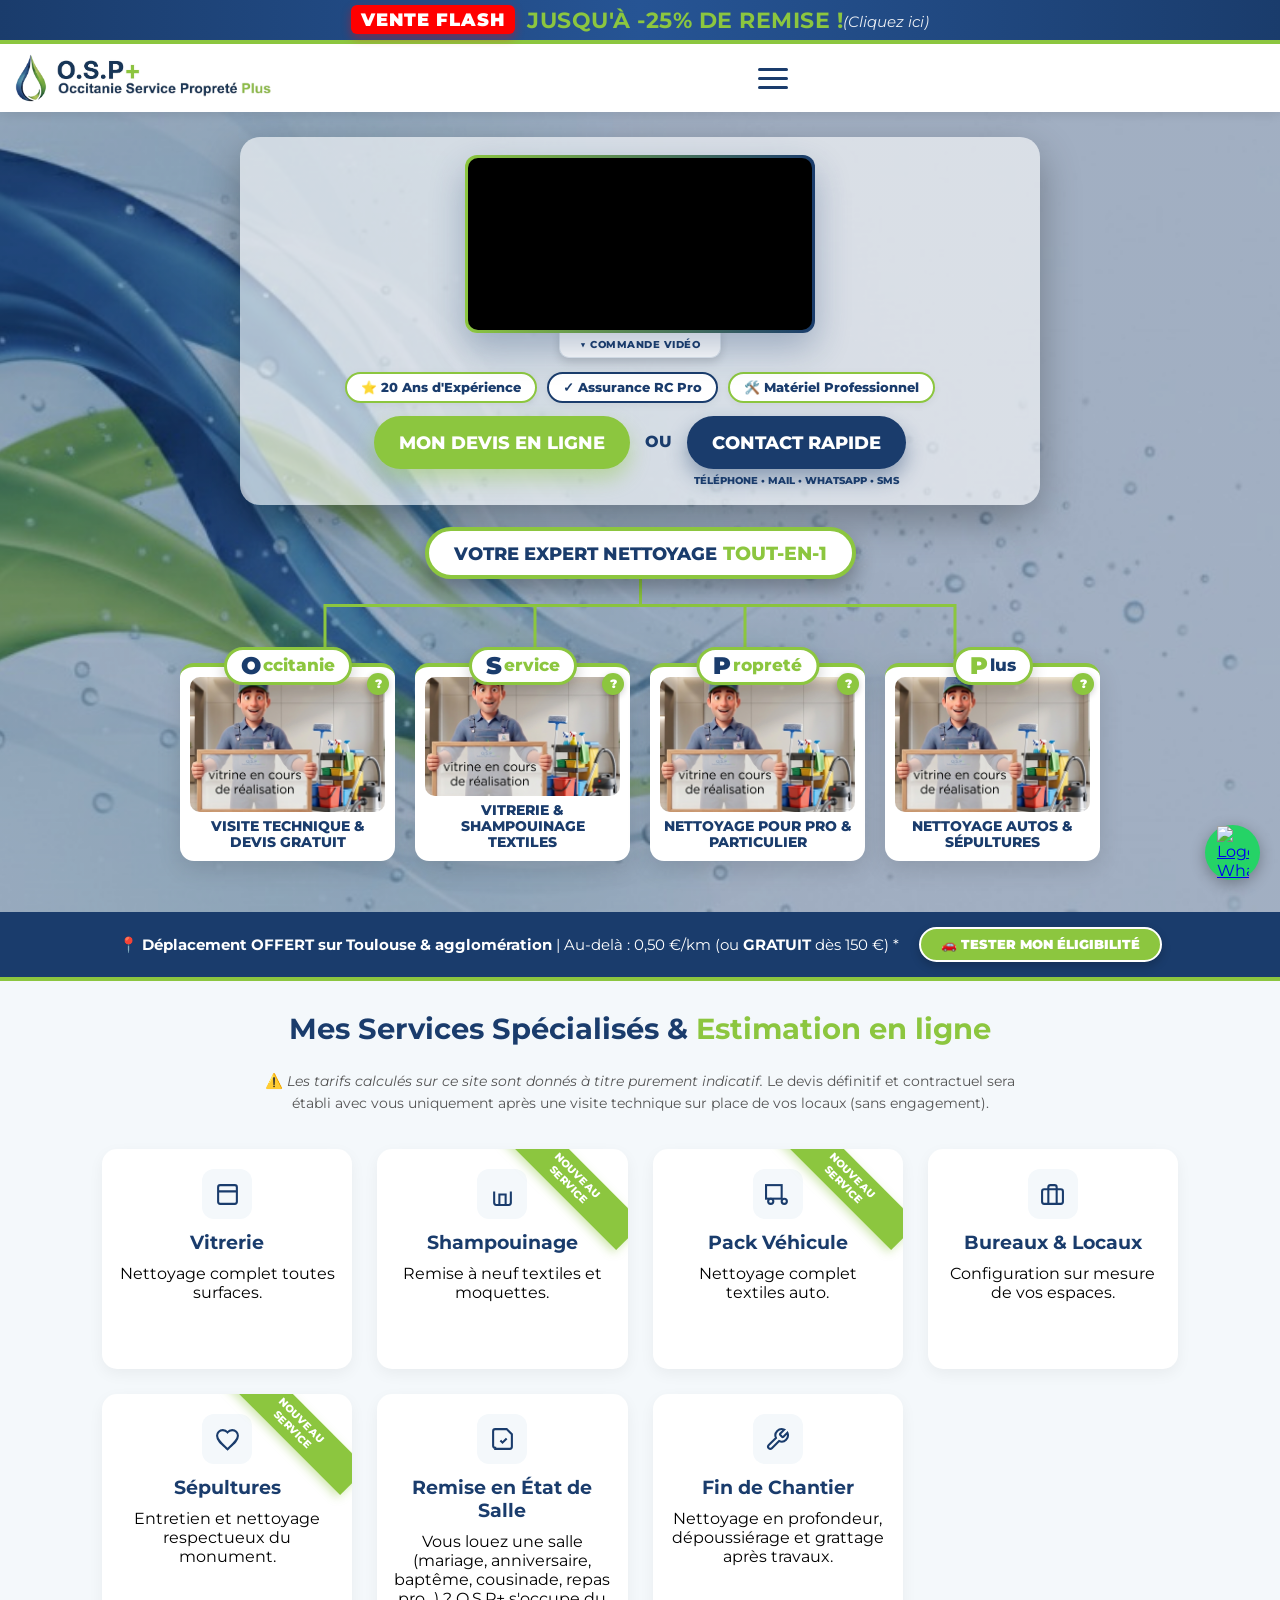
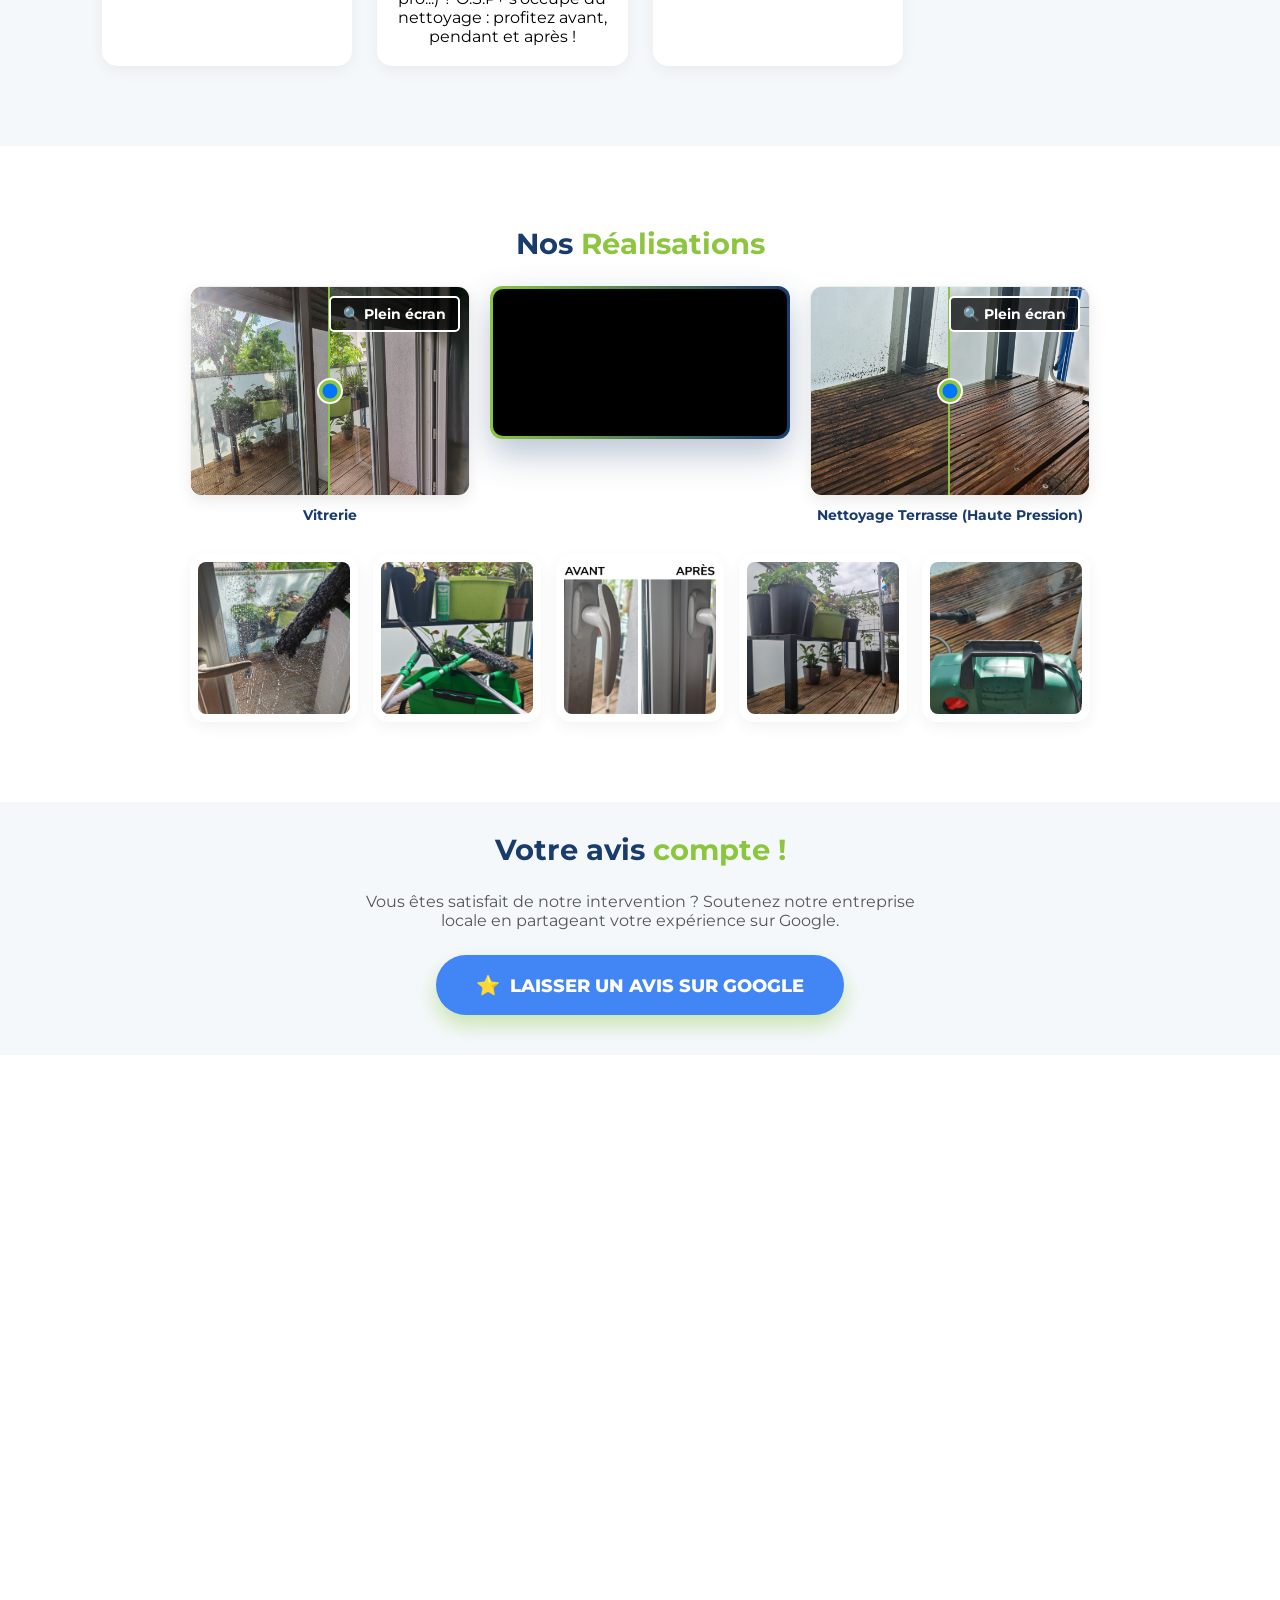
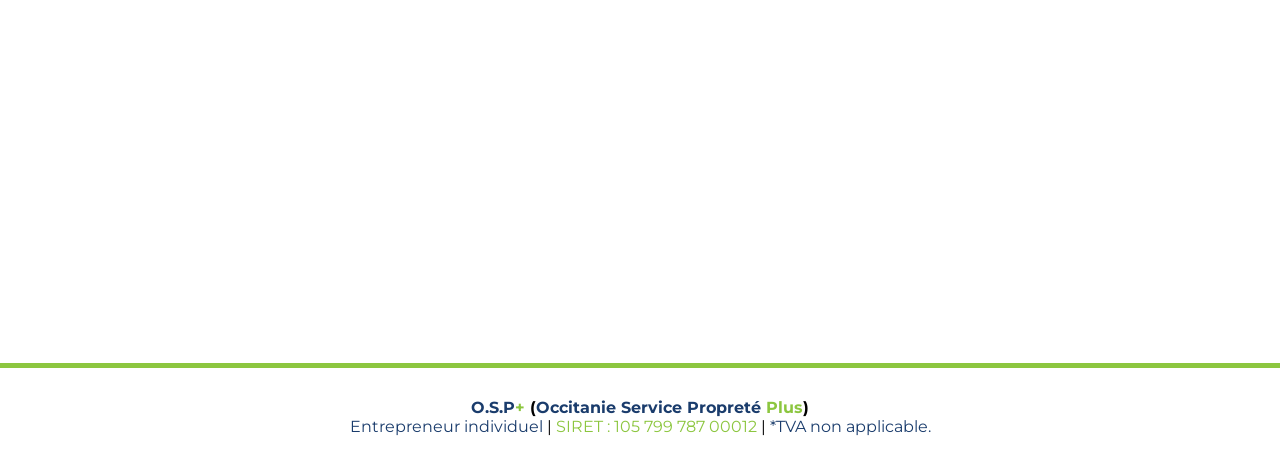
==== commit 57779a39: "Add files via upload" ====
--- a/index.html
+++ b/index.html
@@ -702,41 +702,50 @@
                 }
             }
 
-            window.evenementsActifs = evenementsActifs;
-
-            const boxLeft = document.getElementById('promo-mini-left');
-            const boxRight = document.getElementById('promo-mini-right');
-
-            if (boxLeft && boxRight) {
-                if (evenementsActifs.length > 0) {
-                    const evt1 = evenementsActifs[0];
-                    boxLeft.innerHTML = `
-                        <div class="etiquette-ruban">${evt1.phase === "PROMO" ? "FLASH" : "À VENIR"}</div>
-                        <img src="${evt1.image}" alt="${evt1.nom}">
-                        <div class="texte-ascension">
-                            <span class="promo-discount">-10%</span>
-                            <span class="promo-nom">${evt1.nom}</span>
-                        </div>`;
-                    boxLeft.style.display = 'flex';
-
-                    if (evenementsActifs.length > 1) {
-                        const evt2 = evenementsActifs[1];
-                        boxRight.innerHTML = `
-                            <div class="etiquette-ruban">${evt2.phase === "PROMO" ? "FLASH" : "À VENIR"}</div>
-                            <img src="${evt2.image}" alt="${evt2.nom}">
-                            <div class="texte-ascension">
-                                <span class="promo-discount">-10%</span>
-                                <span class="promo-nom">${evt2.nom}</span>
-                            </div>`;
-                        boxRight.style.display = 'flex';
-                    } else {
-                        boxRight.style.display = 'none';
-                    }
-                } else {
-                    boxLeft.style.display = 'none';
-                    boxRight.style.display = 'none';
-                }
-            }
+           window.evenementsActifs = evenementsActifs;
+
+// Calcul de la promotion la plus élevée selon le mois en cours
+let maxDiscount = 10;
+const currentMonthMini = todayDateObj.getMonth();
+if (currentMonthMini === 4 || currentMonthMini === 5 || currentMonthMini === 7 || currentMonthMini === 8) {
+    maxDiscount = 30; // Printemps, Été, Rentrée
+} else if (currentMonthMini === 2 || currentMonthMini === 3 || currentMonthMini === 9 || currentMonthMini === 10 || currentMonthMini === 11 || currentMonthMini === 0) {
+    maxDiscount = 25; // Autres promos vedettes
+}
+
+const boxLeft = document.getElementById('promo-mini-left');
+const boxRight = document.getElementById('promo-mini-right');
+
+if (boxLeft && boxRight) {
+    if (evenementsActifs.length > 0) {
+        const evt1 = evenementsActifs[0];
+        boxLeft.innerHTML = `
+            <div class="etiquette-ruban">${evt1.phase === "PROMO" ? "FLASH" : "À VENIR"}</div>
+            <img src="${evt1.image}" alt="${evt1.nom}">
+            <div class="texte-ascension">
+                <span class="promo-discount">-${maxDiscount}%</span>
+                <span class="promo-nom">${evt1.nom}</span>
+            </div>`;
+        boxLeft.style.display = 'flex';
+
+        if (evenementsActifs.length > 1) {
+            const evt2 = evenementsActifs[1];
+            boxRight.innerHTML = `
+                <div class="etiquette-ruban">${evt2.phase === "PROMO" ? "FLASH" : "À VENIR"}</div>
+                <img src="${evt2.image}" alt="${evt2.nom}">
+                <div class="texte-ascension">
+                    <span class="promo-discount">-${maxDiscount}%</span>
+                    <span class="promo-nom">${evt2.nom}</span>
+                </div>`;
+            boxRight.style.display = 'flex';
+        } else {
+            boxRight.style.display = 'none';
+        }
+    } else {
+        boxLeft.style.display = 'none';
+        boxRight.style.display = 'none';
+    }
+}
 
             if (evenementsActifs.length > 0) {
                 eventContainer.style.display = "block";
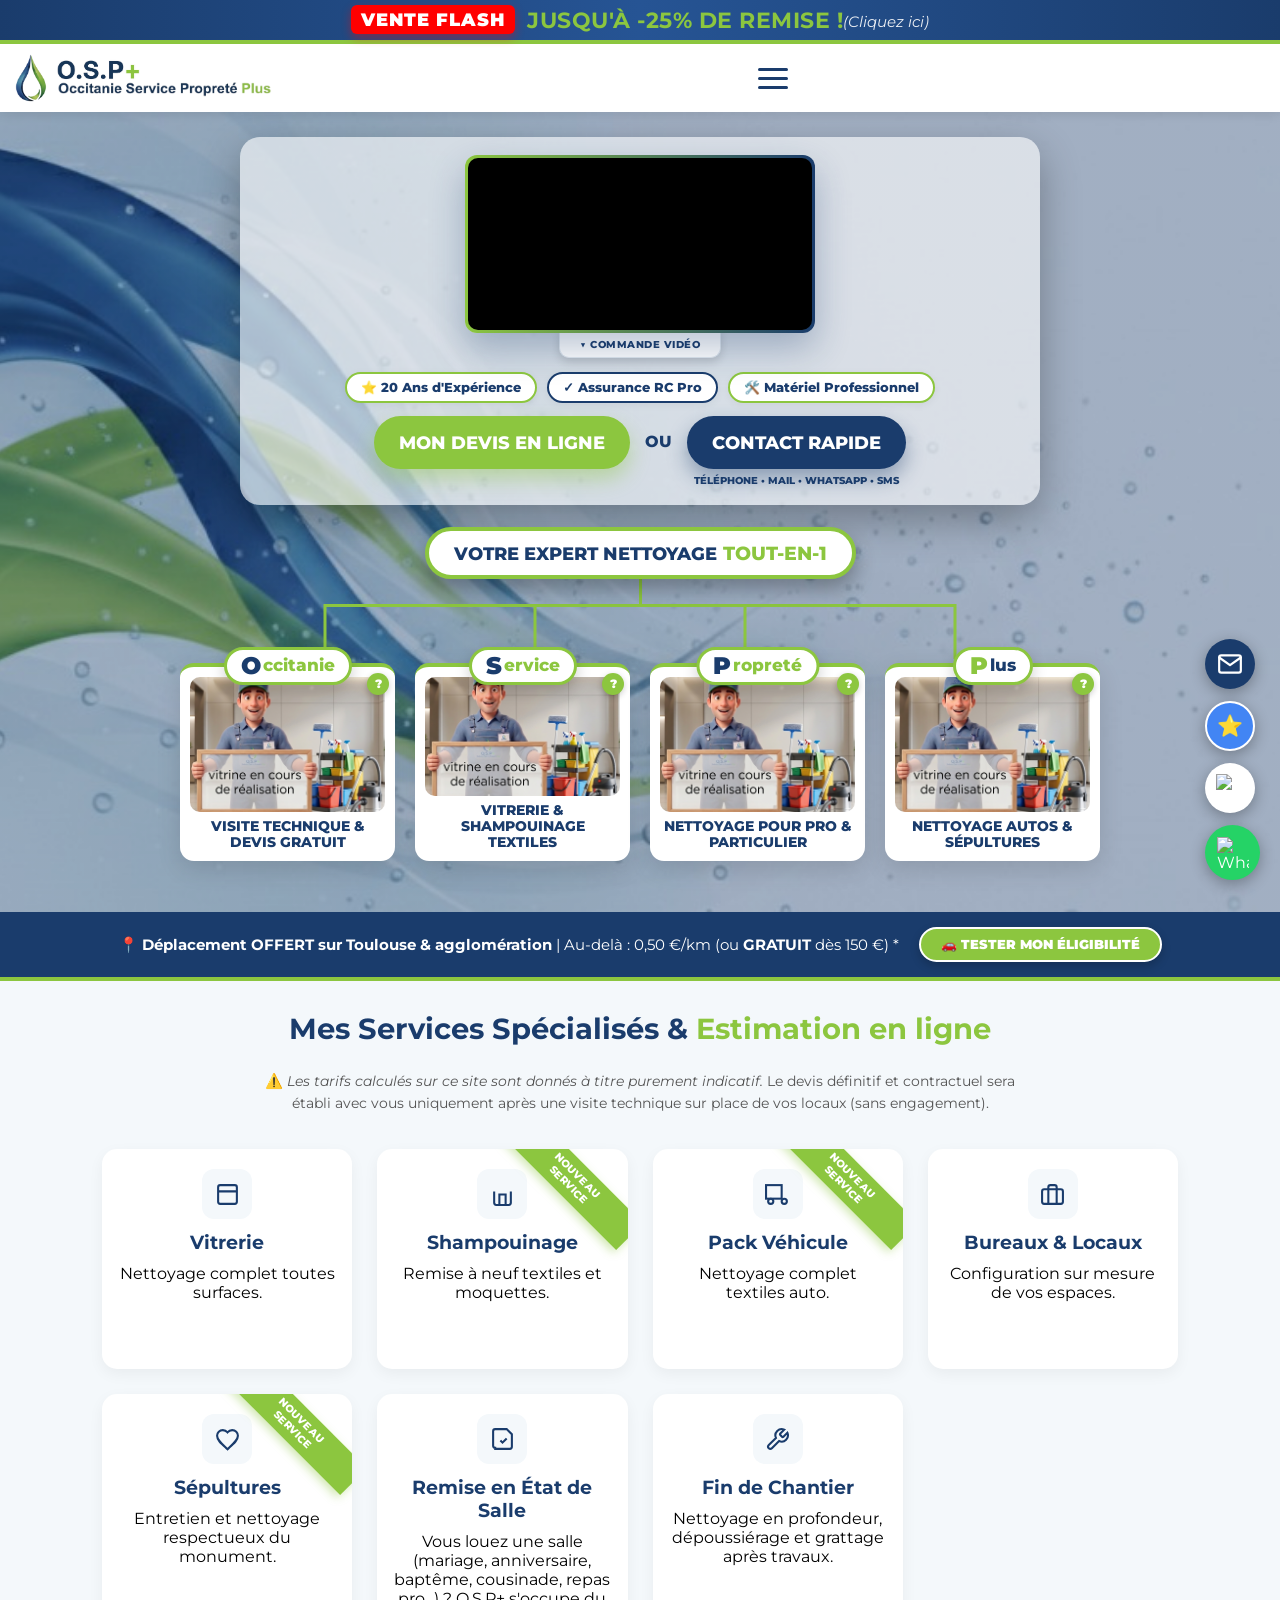
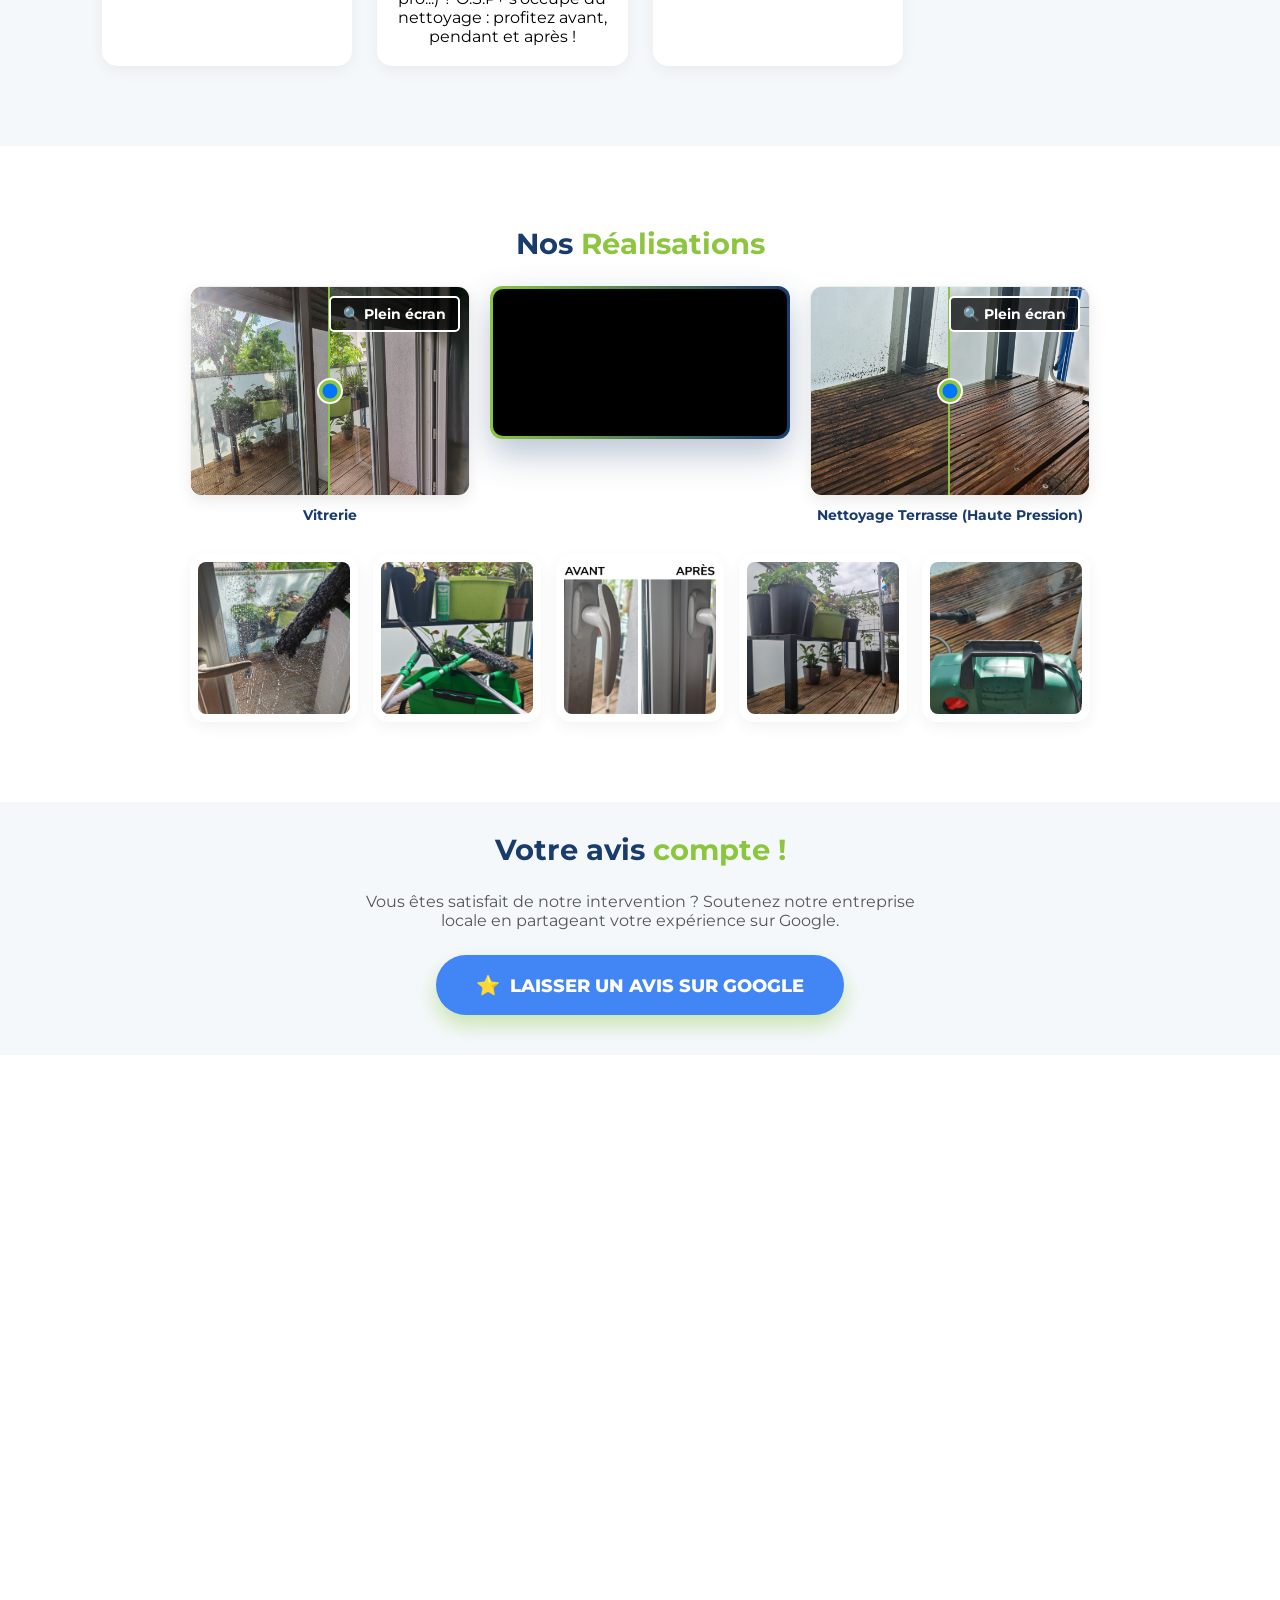
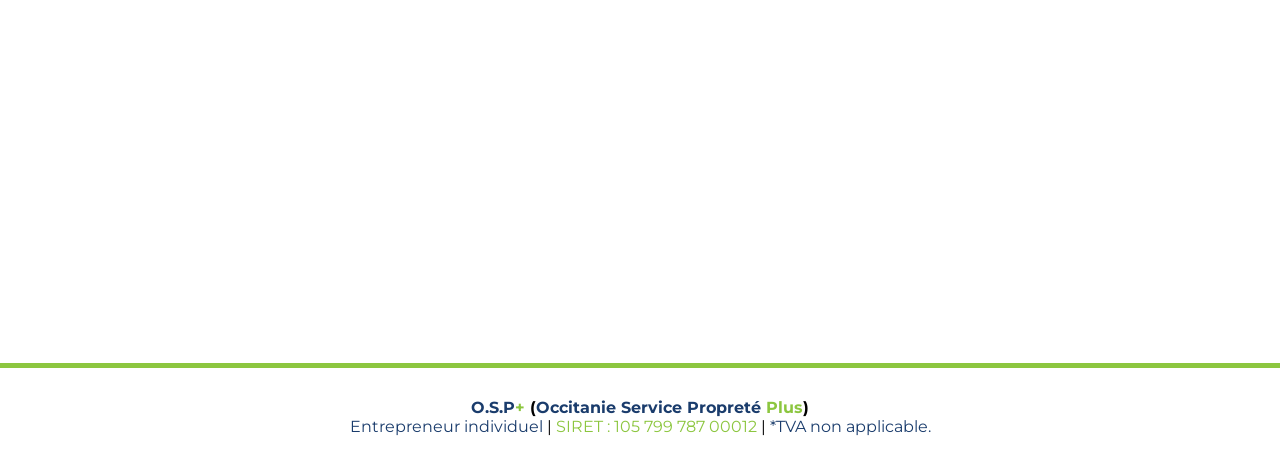
==== commit 99b61b7c: "Add files via upload" ====
--- a/index.html
+++ b/index.html
@@ -702,50 +702,50 @@
                 }
             }
 
-           window.evenementsActifs = evenementsActifs;
-
-// Calcul de la promotion la plus élevée selon le mois en cours
-let maxDiscount = 10;
-const currentMonthMini = todayDateObj.getMonth();
-if (currentMonthMini === 4 || currentMonthMini === 5 || currentMonthMini === 7 || currentMonthMini === 8) {
-    maxDiscount = 30; // Printemps, Été, Rentrée
-} else if (currentMonthMini === 2 || currentMonthMini === 3 || currentMonthMini === 9 || currentMonthMini === 10 || currentMonthMini === 11 || currentMonthMini === 0) {
-    maxDiscount = 25; // Autres promos vedettes
-}
-
-const boxLeft = document.getElementById('promo-mini-left');
-const boxRight = document.getElementById('promo-mini-right');
-
-if (boxLeft && boxRight) {
-    if (evenementsActifs.length > 0) {
-        const evt1 = evenementsActifs[0];
-        boxLeft.innerHTML = `
-            <div class="etiquette-ruban">${evt1.phase === "PROMO" ? "FLASH" : "À VENIR"}</div>
-            <img src="${evt1.image}" alt="${evt1.nom}">
-            <div class="texte-ascension">
-                <span class="promo-discount">-${maxDiscount}%</span>
-                <span class="promo-nom">${evt1.nom}</span>
-            </div>`;
-        boxLeft.style.display = 'flex';
-
-        if (evenementsActifs.length > 1) {
-            const evt2 = evenementsActifs[1];
-            boxRight.innerHTML = `
-                <div class="etiquette-ruban">${evt2.phase === "PROMO" ? "FLASH" : "À VENIR"}</div>
-                <img src="${evt2.image}" alt="${evt2.nom}">
-                <div class="texte-ascension">
-                    <span class="promo-discount">-${maxDiscount}%</span>
-                    <span class="promo-nom">${evt2.nom}</span>
-                </div>`;
-            boxRight.style.display = 'flex';
-        } else {
-            boxRight.style.display = 'none';
-        }
-    } else {
-        boxLeft.style.display = 'none';
-        boxRight.style.display = 'none';
-    }
-}
+            window.evenementsActifs = evenementsActifs;
+
+            // Calcul de la promotion la plus élevée selon le mois en cours
+            let maxDiscount = 10;
+            const currentMonthMini = todayDateObj.getMonth();
+            if (currentMonthMini === 4 || currentMonthMini === 5 || currentMonthMini === 7 || currentMonthMini === 8) {
+                maxDiscount = 30; // Printemps, Été, Rentrée
+            } else if (currentMonthMini === 2 || currentMonthMini === 3 || currentMonthMini === 9 || currentMonthMini === 10 || currentMonthMini === 11 || currentMonthMini === 0) {
+                maxDiscount = 25; // Autres promos vedettes
+            }
+
+            const boxLeft = document.getElementById('promo-mini-left');
+            const boxRight = document.getElementById('promo-mini-right');
+
+            if (boxLeft && boxRight) {
+                if (evenementsActifs.length > 0) {
+                    const evt1 = evenementsActifs[0];
+                    boxLeft.innerHTML = `
+                        <div class="etiquette-ruban">${evt1.phase === "PROMO" ? "FLASH" : "À VENIR"}</div>
+                        <img src="${evt1.image}" alt="${evt1.nom}">
+                        <div class="texte-ascension">
+                            <span class="promo-discount">-${maxDiscount}%</span>
+                            <span class="promo-nom">${evt1.nom}</span>
+                        </div>`;
+                    boxLeft.style.display = 'flex';
+
+                    if (evenementsActifs.length > 1) {
+                        const evt2 = evenementsActifs[1];
+                        boxRight.innerHTML = `
+                            <div class="etiquette-ruban">${evt2.phase === "PROMO" ? "FLASH" : "À VENIR"}</div>
+                            <img src="${evt2.image}" alt="${evt2.nom}">
+                            <div class="texte-ascension">
+                                <span class="promo-discount">-${maxDiscount}%</span>
+                                <span class="promo-nom">${evt2.nom}</span>
+                            </div>`;
+                        boxRight.style.display = 'flex';
+                    } else {
+                        boxRight.style.display = 'none';
+                    }
+                } else {
+                    boxLeft.style.display = 'none';
+                    boxRight.style.display = 'none';
+                }
+            }
 
             if (evenementsActifs.length > 0) {
                 eventContainer.style.display = "block";
@@ -880,67 +880,67 @@
                 if (promoServicesText) promoServicesText.style.display = "none";
             }
 
-          function updateServiceBadges(todayDateObj) {
-    let isPromoActive = window.holidayPromoActive;
-    let isTeasing = (typeof evenementsActifs !== 'undefined' && evenementsActifs.length > 0 && evenementsActifs[0].phase === "TEASING");
-
-    if (!isPromoActive && !isTeasing) {
-        document.querySelectorAll('.promo-line-bottom, .promo-sticker, .promo-badge-left').forEach(b => b.remove());
-        document.querySelectorAll('.services-grid .card').forEach(c => c.style.paddingBottom = '');
-        return;
-    }
-
-    const currentMonth = todayDateObj.getMonth();
-    let vedetteServiceId = null;
-    let vedetteDiscount = 0;
-    let resteDiscount = 0.10;
-    let nomOperation = "PROPRETÉ";
-
-    if (currentMonth === 5) { vedetteServiceId = 'vehicule'; vedetteDiscount = 0.30; nomOperation = "ÉTÉ"; }
-    else if (currentMonth === 4) { vedetteServiceId = 'shampouinage'; vedetteDiscount = 0.30; nomOperation = "PRINTEMPS"; }
-    else if (currentMonth === 7 || currentMonth === 8) { vedetteServiceId = 'bureaux'; vedetteDiscount = 0.30; nomOperation = "RENTRÉE"; }
-    else if (currentMonth === 2 || currentMonth === 3) { vedetteServiceId = 'vitrerie'; vedetteDiscount = 0.25; nomOperation = "PRINTEMPS"; }
-    else if (currentMonth === 9 || currentMonth === 10) { vedetteServiceId = 'sepulture'; vedetteDiscount = 0.25; nomOperation = "TOUSSAINT"; }
-    else if (currentMonth === 11 || currentMonth === 0) { vedetteServiceId = 'shampouinage'; vedetteDiscount = 0.25; nomOperation = "NOËL"; }
-
-    const services = ['vitrerie', 'shampouinage', 'vehicule', 'bureaux', 'sepulture', 'evenements', 'chantier'];
-
-    services.forEach(srv => {
-        const card = document.querySelector(`.card[onclick*="openQuote('${srv}')"]`);
-        if (card) {
-            let isVedette = (srv === vedetteServiceId);
-            let discount = isVedette ? vedetteDiscount : resteDiscount;
-            
-            if (discount > 0) {
-                let textPromo = "";
-                let activeClass = isPromoActive ? " active-promo" : "";
-
-                if (isPromoActive) {
-                    textPromo = isVedette 
-                        ? `🔥 OPÉRATION EXCLUSIVE ${nomOperation} -${discount * 100}% 🔥` 
-                        : `⚡ OPÉRATION SPÉCIALE ${nomOperation} -${discount * 100}% ⚡`;
-                } else if (isTeasing) {
-                    textPromo = isVedette 
-                        ? `⏳ BIENTÔT OPÉRATION EXCLUSIVE ${nomOperation} -${discount * 100}% ⏳` 
-                        : `⏳ BIENTÔT OPÉRATION SPÉCIALE ${nomOperation} ⏳`;
+            function updateServiceBadges(todayDateObj) {
+                let isPromoActive = window.holidayPromoActive;
+                let isTeasing = (typeof evenementsActifs !== 'undefined' && evenementsActifs.length > 0 && evenementsActifs[0].phase === "TEASING");
+
+                if (!isPromoActive && !isTeasing) {
+                    document.querySelectorAll('.promo-line-bottom, .promo-sticker, .promo-badge-left').forEach(b => b.remove());
+                    document.querySelectorAll('.services-grid .card').forEach(c => c.style.paddingBottom = '');
+                    return;
                 }
 
-                let existingBanner = card.querySelector('.promo-line-bottom');
-                if (existingBanner) {
-                    let textSpan = existingBanner.querySelector('.promo-scroll-text');
-                    if (textSpan && textSpan.textContent !== textPromo) {
-                        textSpan.textContent = textPromo;
-                        existingBanner.className = `promo-line-bottom${activeClass}`;
+                const currentMonth = todayDateObj.getMonth();
+                let vedetteServiceId = null;
+                let vedetteDiscount = 0;
+                let resteDiscount = 0.10;
+                let nomOperation = "PROPRETÉ";
+
+                if (currentMonth === 5) { vedetteServiceId = 'vehicule'; vedetteDiscount = 0.30; nomOperation = "ÉTÉ"; }
+                else if (currentMonth === 4) { vedetteServiceId = 'shampouinage'; vedetteDiscount = 0.30; nomOperation = "PRINTEMPS"; }
+                else if (currentMonth === 7 || currentMonth === 8) { vedetteServiceId = 'bureaux'; vedetteDiscount = 0.30; nomOperation = "RENTRÉE"; }
+                else if (currentMonth === 2 || currentMonth === 3) { vedetteServiceId = 'vitrerie'; vedetteDiscount = 0.25; nomOperation = "PRINTEMPS"; }
+                else if (currentMonth === 9 || currentMonth === 10) { vedetteServiceId = 'sepulture'; vedetteDiscount = 0.25; nomOperation = "TOUSSAINT"; }
+                else if (currentMonth === 11 || currentMonth === 0) { vedetteServiceId = 'shampouinage'; vedetteDiscount = 0.25; nomOperation = "NOËL"; }
+
+                const services = ['vitrerie', 'shampouinage', 'vehicule', 'bureaux', 'sepulture', 'evenements', 'chantier'];
+
+                services.forEach(srv => {
+                    const card = document.querySelector(`.card[onclick*="openQuote('${srv}')"]`);
+                    if (card) {
+                        let isVedette = (srv === vedetteServiceId);
+                        let discount = isVedette ? vedetteDiscount : resteDiscount;
+                        
+                        if (discount > 0) {
+                            let textPromo = "";
+                            let activeClass = isPromoActive ? " active-promo" : "";
+
+                            if (isPromoActive) {
+                                textPromo = isVedette 
+                                    ? `🔥 OPÉRATION EXCLUSIVE ${nomOperation} -${discount * 100}% 🔥` 
+                                    : `⚡ OPÉRATION SPÉCIALE ${nomOperation} -${discount * 100}% ⚡`;
+                            } else if (isTeasing) {
+                                textPromo = isVedette 
+                                    ? `⏳ BIENTÔT OPÉRATION EXCLUSIVE ${nomOperation} -${discount * 100}% ⏳` 
+                                    : `⏳ BIENTÔT OPÉRATION SPÉCIALE ${nomOperation} ⏳`;
+                            }
+
+                            let existingBanner = card.querySelector('.promo-line-bottom');
+                            if (existingBanner) {
+                                let textSpan = existingBanner.querySelector('.promo-scroll-text');
+                                if (textSpan && textSpan.textContent !== textPromo) {
+                                    textSpan.textContent = textPromo;
+                                    existingBanner.className = `promo-line-bottom${activeClass}`;
+                                }
+                            } else {
+                                let lineHtml = `<div class="promo-line-bottom${activeClass}"><span class="promo-scroll-text">${textPromo}</span></div>`;
+                                card.insertAdjacentHTML('beforeend', lineHtml);
+                                card.style.paddingBottom = '40px'; 
+                            }
+                        }
                     }
-                } else {
-                    let lineHtml = `<div class="promo-line-bottom${activeClass}"><span class="promo-scroll-text">${textPromo}</span></div>`;
-                    card.insertAdjacentHTML('beforeend', lineHtml);
-                    card.style.paddingBottom = '40px'; 
-                }
+                });
             }
-        }
-    });
-}
             updateServiceBadges(todayDateObj);
 
             if (typeof calculatePrice === "function") calculatePrice();
@@ -1309,6 +1309,22 @@
         </div>
     </div>
 
+    <!-- FENÊTRES PANIER / CORBEILLE -->
+    <div id="cartModal" class="modal" style="z-index: 4000;">
+        <div class="modal-content small" style="padding: 25px; background: #f4f8fb;">
+            <span class="close-modal" onclick="closeCartModal()" role="button" tabindex="0">×</span>
+            <h3 style="color: var(--bleu); margin-bottom: 15px; border-bottom: 2px solid var(--vert); padding-bottom: 10px;">🛒 Détail de vos devis</h3>
+            
+            <div id="cartContent" style="max-height: 55vh; overflow-y: auto; margin-bottom: 15px;">
+                <!-- Rempli automatiquement par le JavaScript -->
+            </div>
+            
+            <div style="text-align: center;">
+                <button type="button" onclick="closeCartModal()" class="btn-submit-form" style="margin-top: 0; width: 100%;">Fermer et continuer</button>
+            </div>
+        </div>
+    </div>
+
     <div id="clientModal" class="modal">
         <div class="modal-content small" style="padding: 30px; text-align: center;">
             <span class="close-modal" onclick="closeClientModal()" role="button" tabindex="0" aria-label="Fermer la fenêtre">×</span>
@@ -1332,8 +1348,9 @@
                 <div class="price-left" id="estimatedAmount">
                     <div class="price-left-main">0.00 €*</div>
                 </div>
-                <div class="price-right">
-                    ⚠️ <em>Estimation à titre indicatif.</em> Le tarif final sera validé après une visite technique sur place (sans engagement).
+                <div class="price-right" style="display: flex; flex-direction: column; align-items: flex-end; gap: 8px;">
+                    <button type="button" onclick="openCartModal()" style="background: var(--vert); color: white; border: 2px solid white; padding: 6px 15px; border-radius: 6px; font-weight: 800; cursor: pointer; box-shadow: 0 4px 10px rgba(0,0,0,0.3); transition: 0.3s; white-space: nowrap;">🛒 VOIR MON PANIER</button>
+                    <span style="max-width: 250px;">⚠️ <em>Estimation indicative.</em> Tarif final validé sur place.</span>
                 </div>
             </div>
 
@@ -1701,7 +1718,31 @@
         }
     </script>
 
-    <a href="https://wa.me/33745027624" class="whatsapp-btn" target="_blank" aria-label="Nous contacter sur WhatsApp"><img src="https://upload.wikimedia.org/wikipedia/commons/6/6b/WhatsApp.svg" alt="Logo WhatsApp"></a>
+    <!-- CONTENEUR DES BULLES FLOTTANTES -->
+    <div class="floating-buttons-container">
+        <!-- Bulle E-mail -->
+        <a href="mailto:contact@ospplus.com" class="floating-btn mail-btn" aria-label="Envoyer un e-mail">
+            <svg viewBox="0 0 24 24" width="26" height="26" fill="none" stroke="currentColor" stroke-width="2" stroke-linecap="round" stroke-linejoin="round">
+                <path d="M4 4h16c1.1 0 2 .9 2 2v12c0 1.1-.9 2-2 2H4c-1.1 0-2-.9-2-2V6c0-1.1.9-2 2-2z"></path>
+                <polyline points="22,6 12,13 2,6"></polyline>
+            </svg>
+        </a>
+
+        <!-- Bulle Avis Google -->
+        <a href="https://g.page/r/CdNdWcfjRCyYECE/review" target="_blank" class="floating-btn google-btn" aria-label="Laisser un avis sur Google">
+            <span style="font-size: 1.3rem; line-height: 1;">⭐</span>
+        </a>
+
+        <!-- Bulle Facebook -->
+        <a href="https://www.facebook.com" target="_blank" class="floating-btn facebook-btn" aria-label="Notre page Facebook">
+            <img src="https://upload.wikimedia.org/wikipedia/commons/b/b8/2021_Facebook_icon.svg" alt="Facebook">
+        </a>
+
+        <!-- Bulle WhatsApp -->
+        <a href="https://wa.me/33745027624" target="_blank" class="floating-btn whatsapp-btn" aria-label="Nous contacter sur WhatsApp">
+            <img src="https://upload.wikimedia.org/wikipedia/commons/6/6b/WhatsApp.svg" alt="WhatsApp">
+        </a>
+    </div>
 
     <script src="script.js"></script>
 </body>
--- a/style.css
+++ b/style.css
@@ -716,8 +716,67 @@
 
 .day-modal { display: none; position: fixed; z-index: 6000; left: 0; top: 0; width: 100%; height: 100%; background: rgba(0,0,0,0.9); align-items: center; justify-content: center; }
 
-.whatsapp-btn { position: fixed; bottom: 20px; right: 20px; background: #25d366; width: 55px; height: 55px; border-radius: 50%; display: flex; align-items: center; justify-content: center; z-index: 1000; box-shadow: 0 4px 15px rgba(0,0,0,0.3); transition: var(--transition-standard); }
-.whatsapp-btn img { width: 32px; }
+/* ========================================= */
+/* --- BULLES FLOTTANTES EMPILÉES --- */
+/* ========================================= */
+.floating-buttons-container {
+    position: fixed;
+    bottom: 20px;
+    right: 20px;
+    display: flex;
+    flex-direction: column;
+    gap: 12px;
+    z-index: 1500;
+}
+
+.floating-btn {
+    width: 50px;
+    height: 50px;
+    border-radius: 50%;
+    display: flex;
+    align-items: center;
+    justify-content: center;
+    box-shadow: 0 4px 15px rgba(0, 0, 0, 0.3);
+    transition: transform 0.3s ease, box-shadow 0.3s ease;
+    text-decoration: none;
+    color: white;
+}
+
+.floating-btn:hover {
+    transform: scale(1.1);
+    box-shadow: 0 6px 20px rgba(0, 0, 0, 0.4);
+}
+
+.floating-btn img {
+    width: 28px;
+    height: 28px;
+    object-fit: contain;
+}
+
+/* Couleurs spécifiques par réseau */
+.mail-btn {
+    background: var(--bleu, #1a3c6c);
+}
+
+.google-btn {
+    background: #4285F4;
+    border: 2px solid #ffffff;
+}
+
+.facebook-btn {
+    background: #ffffff;
+}
+
+.whatsapp-btn {
+    background: #25d366;
+    width: 55px;
+    height: 55px;
+}
+
+.whatsapp-btn img {
+    width: 32px;
+    height: 32px;
+}
 
 footer { background: var(--blanc) !important; padding: 30px 8% !important; text-align: center !important; border-top: 5px solid var(--vert) !important; }
 
@@ -1064,6 +1123,28 @@
     .promo-banner { font-size: 0.9rem; flex-direction: column; padding: 5px 10px !important; }
     .promo-banner strong { font-size: 1.1rem; }
     .promo-banner em { margin-left: 0; margin-top: 2px; font-size: 0.8rem; }
+
+    .floating-buttons-container {
+        bottom: 15px;
+        right: 15px;
+        gap: 10px;
+    }
+    .floating-btn {
+        width: 44px;
+        height: 44px;
+    }
+    .floating-btn img {
+        width: 24px;
+        height: 24px;
+    }
+    .whatsapp-btn {
+        width: 50px;
+        height: 50px;
+    }
+    .whatsapp-btn img {
+        width: 28px;
+        height: 28px;
+    }
 }
 
 .trust-bar { margin-bottom: 0 !important; }
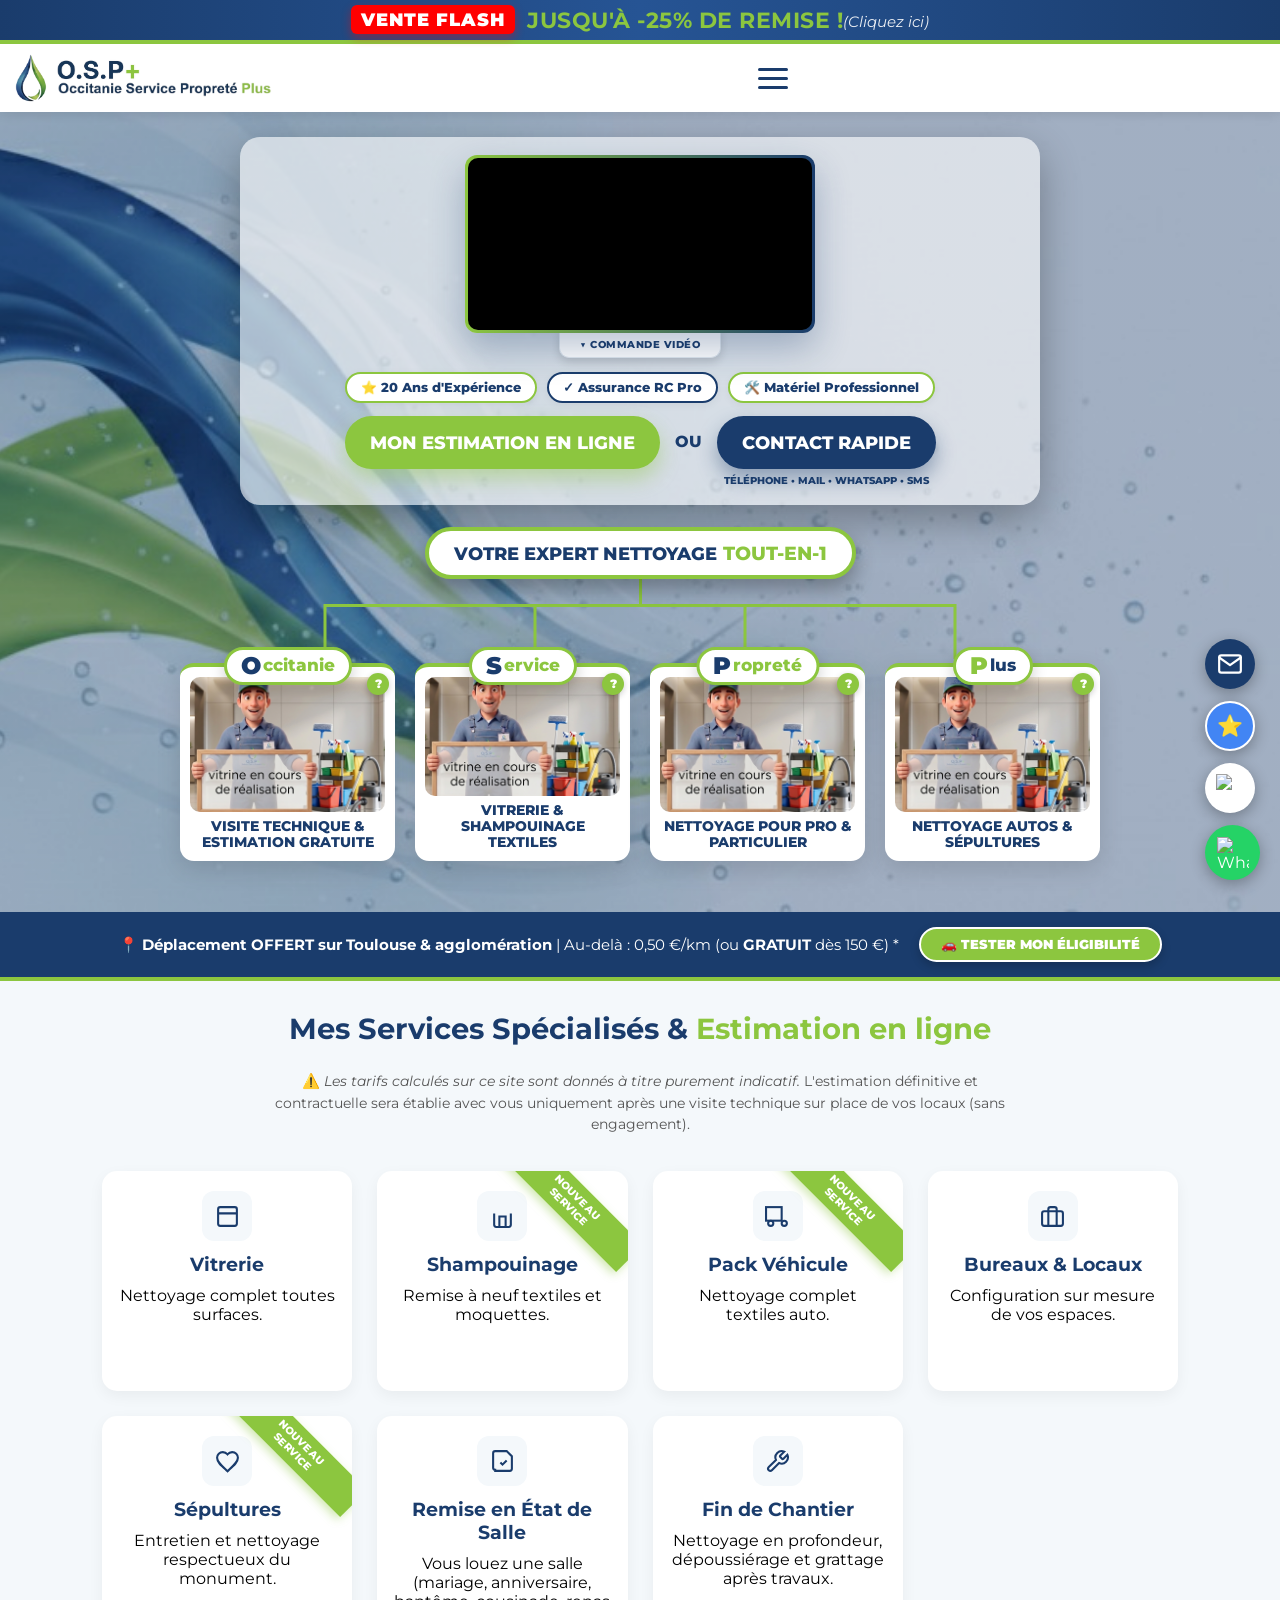
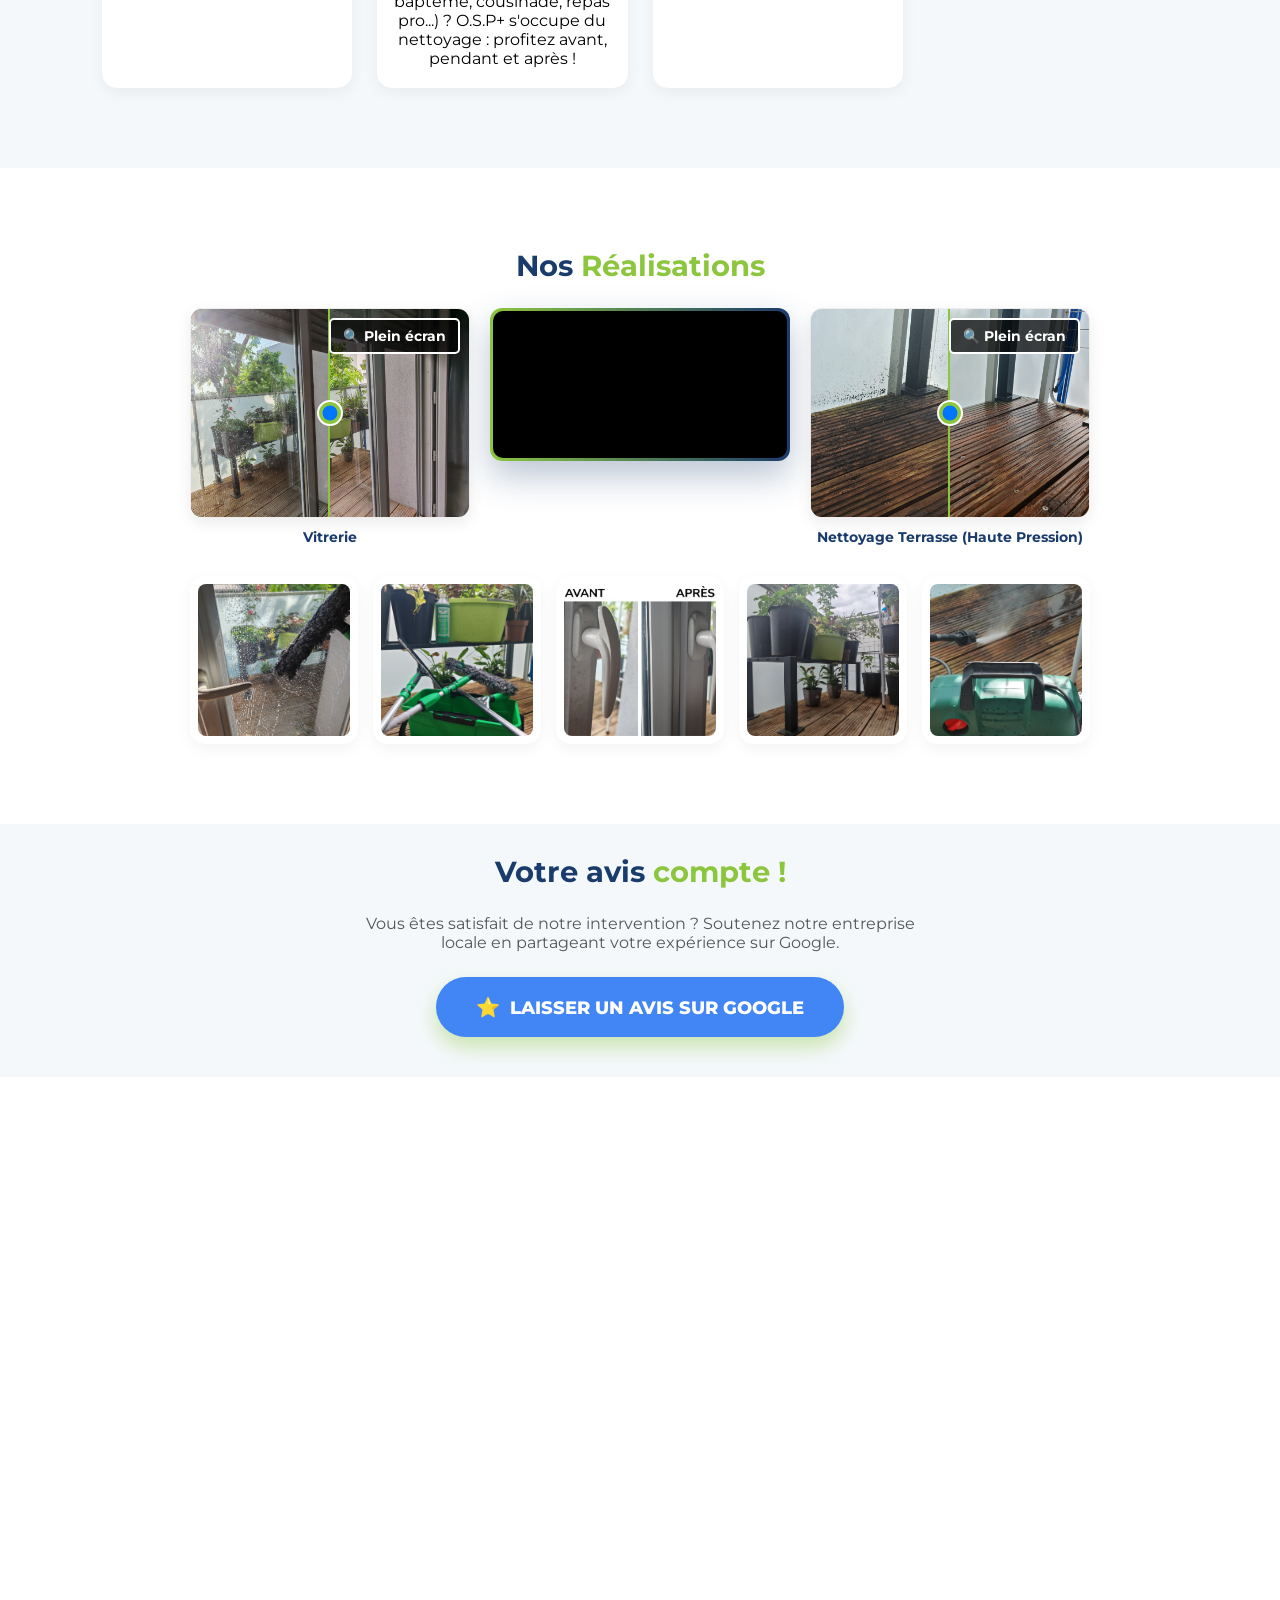
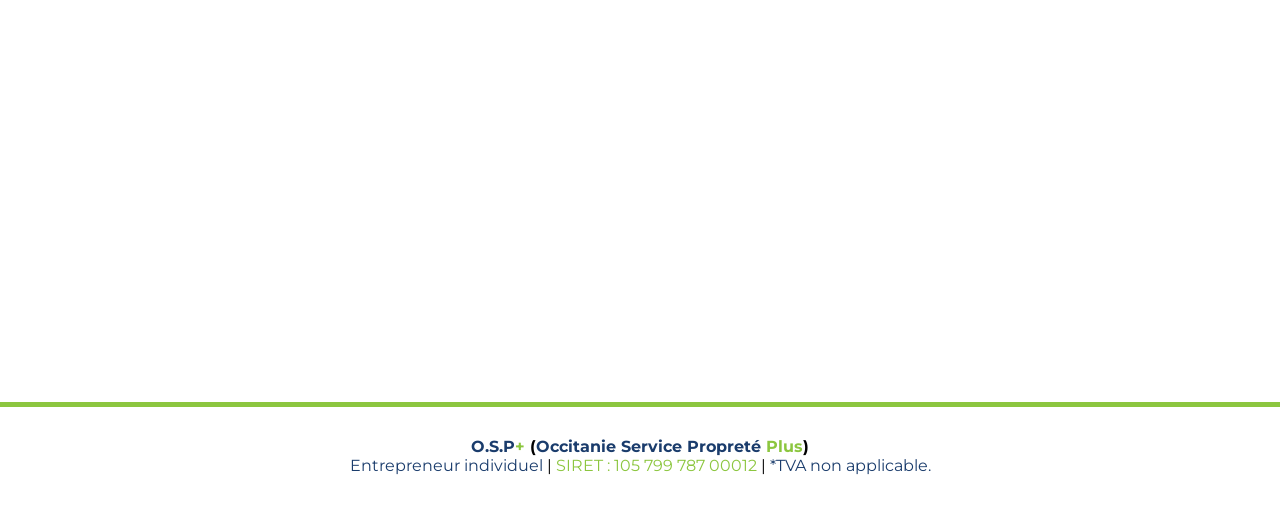
==== commit f8cf34e2: "Add files via upload" ====
--- a/index.html
+++ b/index.html
@@ -5,7 +5,7 @@
     <meta name="viewport" content="width=device-width, initial-scale=1.0">
     
     <title>O.S.P+ | Entreprise de Nettoyage Toulouse & Occitanie | 20 ans d'Expertise</title>
-    <meta name="description" content="O.S.P+ : Expert en nettoyage professionnel à Toulouse. Vitrerie, shampouinage canapés, tapis, bureaux et remise en état de salle. Service de propreté haute qualité en Occitanie. Devis Gratuit.">
+    <meta name="description" content="O.S.P+ : Expert en nettoyage professionnel à Toulouse. Vitrerie, shampouinage canapés, tapis, bureaux et remise en état de salle. Service de propreté haute qualité en Occitanie. Estimation Gratuite.">
     <meta name="keywords" content="nettoyage toulouse, laveur de vitres toulouse, shampouinage canapé toulouse, nettoyage bureaux occitanie, nettoyage salle mariage toulouse, propreté toulouse">
     
     <link rel="stylesheet" href="style.css">
@@ -188,7 +188,7 @@
 </head>
 <body>
 
-    <a href="#services" class="skip-link">Aller directement aux services et devis</a>
+    <a href="#services" class="skip-link">Aller directement aux services et estimations</a>
 
     <h1 class="sr-only">L'Exigence du Nettoyage à Toulouse & en Occitanie</h1>
 
@@ -386,7 +386,7 @@
 
             <div class="hero-cta-container" style="align-items: flex-start;">
                 <div style="display: flex; flex-direction: column; align-items: center;">
-                    <a href="#services" class="btn-main pulse-animation btn-devis-inline">MON DEVIS EN LIGNE</a>
+                    <a href="#services" class="btn-main pulse-animation btn-devis-inline">MON ESTIMATION EN LIGNE</a>
                 </div>
                 
                 <div style="display: flex; flex-direction: column; align-items: center; padding-top: 16px;">
@@ -414,23 +414,23 @@
         
         <div class="hero-services-row">
             <div class="hero-service-card">
-                <button type="button" class="card-info-btn" onclick="toggleCardBubble(event, 'bubble-o')" aria-label="En savoir plus sur le déplacement et le devis">?</button>
+                <button type="button" class="card-info-btn" onclick="toggleCardBubble(event, 'bubble-o')" aria-label="En savoir plus sur le déplacement et l'estimation">?</button>
                 <div id="bubble-o" class="card-info-bubble">
-                    <div class="bubble-title">Visite & Devis gratuit</div>
+                    <div class="bubble-title">Visite & Estimation gratuite</div>
                     <ul>
                         <li>📍 <strong>Zone :</strong> Toulouse et son agglomération.</li>
                         <li>🚗 <strong>Déplacement :</strong> 100 % Offert (Au-delà : 0,50 €/km ou <strong>GRATUIT</strong> dès 150 €).</li>
                         <li>🕒 <strong>Créneaux :</strong> Du lundi au samedi sur RDV.</li>
-                        <li>🤝 <strong>Engagement :</strong> Devis gratuit et sans engagement.</li>
+                        <li>🤝 <strong>Engagement :</strong> Estimation gratuite et sans engagement.</li>
                     </ul>
                 </div>
                 <div class="photo-word-badge">
                     <span class="first-letter text-bleu">O</span><span class="rest-word text-green">ccitanie</span>
                 </div>
                 <div class="service-image-container">
-                    <img src="photo-occitanie.jpg" alt="Visite technique & devis gratuit" class="service-image">
-                </div>
-                <span class="service-name">Visite technique & devis gratuit</span>
+                    <img src="photo-occitanie.jpg" alt="Visite technique & estimation gratuite" class="service-image">
+                </div>
+                <span class="service-name">Visite technique & estimation gratuite</span>
             </div>
             
             <div class="hero-service-card">
@@ -517,7 +517,7 @@
                             <div style="background: var(--vert); color: white; width: 28px; height: 28px; border-radius: 50%; display: flex; align-items: center; justify-content: center; font-weight: 800; margin: 0 auto 8px auto;">1</div>
                             <strong style="color: var(--bleu); font-size: 0.85rem; display: block; margin-bottom: 4px;">Bloquez les -10 %</strong>
                         </div>
-                        <span style="font-size: 0.75rem; color: #555;">Contactez-nous (Devis, Tél, Mail...) pendant le décompte Flash.</span>
+                        <span style="font-size: 0.75rem; color: #555;">Contactez-nous (Estimation, Tél, Mail...) pendant le décompte Flash.</span>
                     </div>
 
                     <div style="flex: 1 1 0; min-width: 180px; background: var(--gris); padding: 12px; border-radius: 8px; text-align: center; display: flex; flex-direction: column; justify-content: flex-start;">
@@ -959,37 +959,37 @@
         </div>
 
         <p style="text-align: center; font-size: 0.9rem; color: #555; max-width: 800px; margin: 0 auto 35px auto; line-height: 1.5; padding: 0 15px;">
-            ⚠️ <em>Les tarifs calculés sur ce site sont donnés à titre purement indicatif.</em> Le devis définitif et contractuel sera établi avec vous uniquement après une visite technique sur place de vos locaux (sans engagement).
+            ⚠️ <em>Les tarifs calculés sur ce site sont donnés à titre purement indicatif.</em> L'estimation définitive et contractuelle sera établie avec vous uniquement après une visite technique sur place de vos locaux (sans engagement).
         </p>
 
         <div class="services-grid">
-            <div class="card clickable" onclick="openQuote('vitrerie')" role="button" tabindex="0" aria-label="Ouvrir le devis pour la vitrerie">
+            <div class="card clickable" onclick="openQuote('vitrerie')" role="button" tabindex="0" aria-label="Ouvrir le simulateur d'estimation pour la vitrerie">
                 <div class="icon-wrapper"><svg viewBox="0 0 24 24" fill="none" stroke="currentColor" stroke-width="2"><rect x="3" y="3" width="18" height="18" rx="2" ry="2"></rect><line x1="3" y1="9" x2="21" y2="9"></line></svg></div>
                 <h3 class="text-bleu">Vitrerie</h3>
                 <p>Nettoyage complet toutes surfaces.</p>
                 <div class="card-border"></div>
             </div>
-            <div class="card clickable" onclick="openQuote('shampouinage')" role="button" tabindex="0" aria-label="Ouvrir le devis pour le shampouinage">
+            <div class="card clickable" onclick="openQuote('shampouinage')" role="button" tabindex="0" aria-label="Ouvrir le simulateur d'estimation pour le shampouinage">
                 <span class="service-badge dynamic-badge">Disponible le 15 août</span>
                 <div class="icon-wrapper"><svg viewBox="0 0 24 24" fill="none" stroke="currentColor" stroke-width="2"><path d="M20 9v11a2 2 0 0 1-2 2H6a2 2 0 0 1-2-2V9"></path><path d="M9 22V12h6v10"></path></svg></div>
                 <h3 class="text-bleu">Shampouinage</h3>
                 <p>Remise à neuf textiles et moquettes.</p>
                 <div class="card-border"></div>
             </div>
-            <div class="card clickable" onclick="openQuote('vehicule')" role="button" tabindex="0" aria-label="Ouvrir le devis pour le pack véhicule">
+            <div class="card clickable" onclick="openQuote('vehicule')" role="button" tabindex="0" aria-label="Ouvrir le simulateur d'estimation pour le pack véhicule">
                 <span class="service-badge dynamic-badge">Disponible le 15 août</span>
                 <div class="icon-wrapper"><svg viewBox="0 0 24 24" fill="none" stroke="currentColor" stroke-width="2"><rect x="1" y="3" width="15" height="13"></rect><circle cx="5.5" cy="18.5" r="2.5"></circle><circle cx="18.5" cy="18.5" r="2.5"></circle></svg></div>
                 <h3 class="text-bleu">Pack Véhicule</h3>
                 <p>Nettoyage complet textiles auto.</p>
                 <div class="card-border"></div>
             </div>
-            <div class="card clickable" onclick="openQuote('bureaux')" role="button" tabindex="0" aria-label="Ouvrir le devis pour les bureaux et bâtiments">
+            <div class="card clickable" onclick="openQuote('bureaux')" role="button" tabindex="0" aria-label="Ouvrir le simulateur d'estimation pour les bureaux et bâtiments">
                 <div class="icon-wrapper"><svg viewBox="0 0 24 24" fill="none" stroke="currentColor" stroke-width="2"><rect x="2" y="7" width="20" height="14" rx="2" ry="2"></rect><path d="M16 21V5a2 2 0 0 0-2-2h-4a2 2 0 0 0-2 2v16"></path></svg></div>
                 <h3 class="text-bleu">Bureaux & Locaux</h3>
                 <p>Configuration sur mesure de vos espaces.</p>
                 <div class="card-border"></div>
             </div>
-            <div class="card clickable" onclick="openQuote('sepulture')" role="button" tabindex="0" aria-label="Ouvrir le devis pour l'entretien de sépulture">
+            <div class="card clickable" onclick="openQuote('sepulture')" role="button" tabindex="0" aria-label="Ouvrir le simulateur d'estimation pour l'entretien de sépulture">
                 <span class="service-badge dynamic-badge-sept" style="background-color: var(--bleu);">dispo 1er septembre</span>
                 <div class="icon-wrapper">
                     <svg viewBox="0 0 24 24" fill="none" stroke="currentColor" stroke-width="2"><path d="M12 21.35l-1.45-1.32C5.4 15.36 2 12.28 2 8.5 2 5.42 4.42 3 7.5 3c1.74 0 3.41.81 4.5 2.09C13.09 3.81 14.76 3 16.5 3 19.58 3 22 5.42 22 8.5c0 3.78-3.4 6.86-8.55 11.54L12 21.35z"></path></svg>
@@ -998,7 +998,7 @@
                 <p>Entretien et nettoyage respectueux du monument.</p>
                 <div class="card-border"></div>
             </div>
-            <div class="card clickable" onclick="openQuote('evenements')" role="button" tabindex="0" aria-label="Ouvrir le devis pour la remise en état de salle">
+            <div class="card clickable" onclick="openQuote('evenements')" role="button" tabindex="0" aria-label="Ouvrir le simulateur d'estimation pour la remise en état de salle">
                 <div class="icon-wrapper">
                     <svg viewBox="0 0 24 24" fill="none" stroke="currentColor" stroke-width="2"><path d="M5 21h14a2 2 0 0 0 2-2V7l-5-5H5a2 2 0 0 0-2 2v14a2 2 0 0 0 2 2z"></path><path d="M16 11l-4 4-2-2"></path></svg>
                 </div>
@@ -1006,7 +1006,7 @@
                 <p>Vous louez une salle (mariage, anniversaire, baptême, cousinade, repas pro...) ? O.S.P+ s'occupe du nettoyage : profitez avant, pendant et après !</p>
                 <div class="card-border"></div>
             </div>
-            <div class="card clickable" onclick="openQuote('chantier')" role="button" tabindex="0" aria-label="Ouvrir le devis pour la fin de chantier">
+            <div class="card clickable" onclick="openQuote('chantier')" role="button" tabindex="0" aria-label="Ouvrir le simulateur d'estimation pour la fin de chantier">
                 <div class="icon-wrapper">
                     <svg viewBox="0 0 24 24" fill="none" stroke="currentColor" stroke-width="2"><path d="M14.7 6.3a1 1 0 0 0 0 1.4l1.6 1.6a1 1 0 0 0 1.4 0l3.77-3.77a6 6 0 0 1-7.94 7.94l-6.91 6.91a2.12 2.12 0 0 1-3-3l6.91-6.91a6 6 0 0 1 7.94-7.94l-3.76 3.76z"></path></svg>
                 </div>
@@ -1217,7 +1217,7 @@
                     </ul>
                 </div>
                 <div class="contact-cat">
-                    <h3>📞 Standard (Tél, SMS, Mail)</h3>
+                    <h3>📞 Standard (Estimation, Tél, Mail...)</h3>
                     <ul class="contact-list">
                         <li><strong>Lun - Ven :</strong> 08:00 - 10:30</li>
                         <li><strong>Sam - Dim :</strong> 08:00 - 22:00</li>
@@ -1290,7 +1290,7 @@
                 Site web : <a href="https://github.com/" target="_blank" style="color: var(--vert); text-decoration: none;">https://github.com/</a></p>
 
                 <h3 style="color: var(--bleu); font-size: 1.1rem; margin-top: 20px; margin-bottom: 10px;">3. Politique de Confidentialité (RGPD)</h3>
-                <p>Les informations recueillies via le formulaire de devis (nom, prénom, adresse, email, telephone) sont enregistrées et traitées exclusivement par Alexandre Jonot (O.S.P+). Elles ont pour unique finalité l'établissement de devis commerciaux et le suivi de la relation client. Aucune donnée n'est vendue, louée ou cédée à des tiers.</p>
+                <p>Les informations recueillies via le formulaire d'estimation (nom, prénom, adresse, email, telephone) sont enregistrées et traitées exclusivement par Alexandre Jonot (O.S.P+). Elles ont pour unique finalité l'établissement d'estimations commerciales et le suivi de la relation client. Aucune donnée n'est vendue, louée ou cédée à des tiers.</p>
                 <p><strong>Durée de conservation :</strong> Ces données sont conservées pendant une durée maximale de 3 ans après notre dernier contact commercial.</p>
                 
                 <h3 style="color: var(--vert); font-size: 1.1rem; margin-top: 20px; margin-bottom: 10px;">4. Sécurité des données et limites de responsabilité</h3>
@@ -1313,7 +1313,7 @@
     <div id="cartModal" class="modal" style="z-index: 4000;">
         <div class="modal-content small" style="padding: 25px; background: #f4f8fb;">
             <span class="close-modal" onclick="closeCartModal()" role="button" tabindex="0">×</span>
-            <h3 style="color: var(--bleu); margin-bottom: 15px; border-bottom: 2px solid var(--vert); padding-bottom: 10px;">🛒 Détail de vos devis</h3>
+            <h3 style="color: var(--bleu); margin-bottom: 15px; border-bottom: 2px solid var(--vert); padding-bottom: 10px;">🛒 Détail de vos estimations</h3>
             
             <div id="cartContent" style="max-height: 55vh; overflow-y: auto; margin-bottom: 15px;">
                 <!-- Rempli automatiquement par le JavaScript -->
@@ -1329,7 +1329,7 @@
         <div class="modal-content small" style="padding: 30px; text-align: center;">
             <span class="close-modal" onclick="closeClientModal()" role="button" tabindex="0" aria-label="Fermer la fenêtre">×</span>
             <h3 style="color: var(--bleu); margin-bottom: 15px;">Espace Client</h3>
-            <p style="font-size: 0.85rem; margin-bottom: 20px;">Entrez votre code confidentiel pour bénéficier de <strong>10% de remise Fidélité</strong> sur votre nouveau devis.</p>
+            <p style="font-size: 0.85rem; margin-bottom: 20px;">Entrez votre code confidentiel pour bénéficier de <strong>10% de remise Fidélité</strong> sur votre nouvelle estimation.</p>
             <input type="text" id="clientCodeInput" placeholder="Votre code personnel..." style="padding: 12px; width: 80%; border-radius: 8px; border: 2px solid #e1e8ef; margin-bottom: 15px; font-size: 1rem; text-align: center; text-transform: uppercase;">
             <br>
             <button class="btn-submit-form" onclick="applyClientCode()" style="width: auto; padding: 10px 25px; margin-top: 0;">Valider mon code</button>
@@ -1341,7 +1341,7 @@
         <div class="modal-content large">
             <span class="close-modal" onclick="closeQuote()" role="button" tabindex="0" aria-label="Fermer la fenêtre">×</span>
             <div class="modal-header">
-                <h2 id="modalTitle">Votre Devis <span class="text-green">Sur-Mesure</span></h2>
+                <h2 id="modalTitle">Votre Estimation <span class="text-green">Sur-Mesure</span></h2>
             </div>
             
             <div id="topPriceBanner" class="top-price-banner">
@@ -1413,7 +1413,7 @@
                                 <div class="distance-simulator-box">
                                     <div class="distance-sim-header">
                                         🚗 <strong>Frais de déplacement :</strong> Offerts sur l'agglomération toulousaine.<br>
-                                        <span style="font-size: 0.75rem; font-weight: normal;">Au-delà : 0,50 €/km (ou TOTALEMENT OFFERTS si le devis dépasse 150 €)</span>
+                                        <span style="font-size: 0.75rem; font-weight: normal;">Au-delà : 0,50 €/km (ou TOTALEMENT OFFERTS si l'estimation dépasse 150 €)</span>
                                     </div>
                                     <button type="button" class="btn-calc-distance" onclick="calculerEligibilite()">
                                         🔍 Tester mon éligibilité
@@ -1433,17 +1433,17 @@
 
                                 <div style="margin-top: 5px; margin-bottom: 5px;">
                                     <p style="font-size: 0.65rem; color: #777; line-height: 1.4; text-align: justify;">
-                                        🔒 <strong>Protection de vos données :</strong> En soumettant ce formulaire, j'accepte que les informations saisies soient exploitées par O.S.P+ dans le cadre strict de ma demande de devis et de la relation commerciale qui peut en découler. Vos données ne seront jamais vendues à des tiers. Pour exercer vos droits d'accès, de modification ou de suppression, veuillez consulter nos <a href="#" onclick="openMentions(); return false;" style="color: var(--vert); text-decoration: none; font-weight: bold;">Mentions Légales</a>.
+                                        🔒 <strong>Protection de vos données :</strong> En soumettant ce formulaire, j'accepte que les informations saisies soient exploitées par O.S.P+ dans le cadre strict de ma demande d'estimation et de la relation commerciale qui peut en découler. Vos données ne seront jamais vendues à des tiers. Pour exercer vos droits d'accès, de modification ou de suppression, veuillez consulter nos <a href="#" onclick="openMentions(); return false;" style="color: var(--vert); text-decoration: none; font-weight: bold;">Mentions Légales</a>.
                                     </p>
                                 </div>
 
                                 <div style="background: #fff8e1; border-left: 4px solid #ffc107; padding: 12px; border-radius: 5px; margin-top: 15px; margin-bottom: 5px;">
                                     <p style="font-size: 0.75rem; color: #555; line-height: 1.4; text-align: justify; margin: 0;">
-                                        ⚠️ <strong>À noter :</strong> <em>Cette estimation est donnée à titre purement indicatif.</em> Le tarif définitif et contractuel sera validé avec vous uniquement après une visite technique sur place de vos locaux (sans engagement).
+                                        ⚠️ <strong>À noter :</strong> <em>Cette estimation est donnée à titre purement indicatif.</em> L'estimation définitive et contractuelle sera établie avec vous uniquement après une visite technique sur place de vos locaux (sans engagement).
                                     </p>
                                 </div>
 
-                                <button type="button" class="btn-submit-form" id="btnSubmitForm" onclick="submitInteractiveForm()">ENVOYER MON DEVIS</button>
+                                <button type="button" class="btn-submit-form" id="btnSubmitForm" onclick="submitInteractiveForm()">ENVOYER MON ESTIMATION</button>
                             </div>
                         </div>
                     </div>
@@ -1452,7 +1452,7 @@
             </form>
 
             <div id="postSubmitChoice" style="display: none; text-align: center; padding: 40px;">
-                <h3 style="color: var(--bleu); font-size: 2rem;">✓ Devis Envoyé !</h3>
+                <h3 style="color: var(--bleu); font-size: 2rem;">✓ Estimation Envoyée !</h3>
                 <p style="margin-top: 15px; color: #555; font-size: 1.1rem;">Merci pour votre demande. Je vous recontacterai très prochainement.</p>
             </div>
         </div>
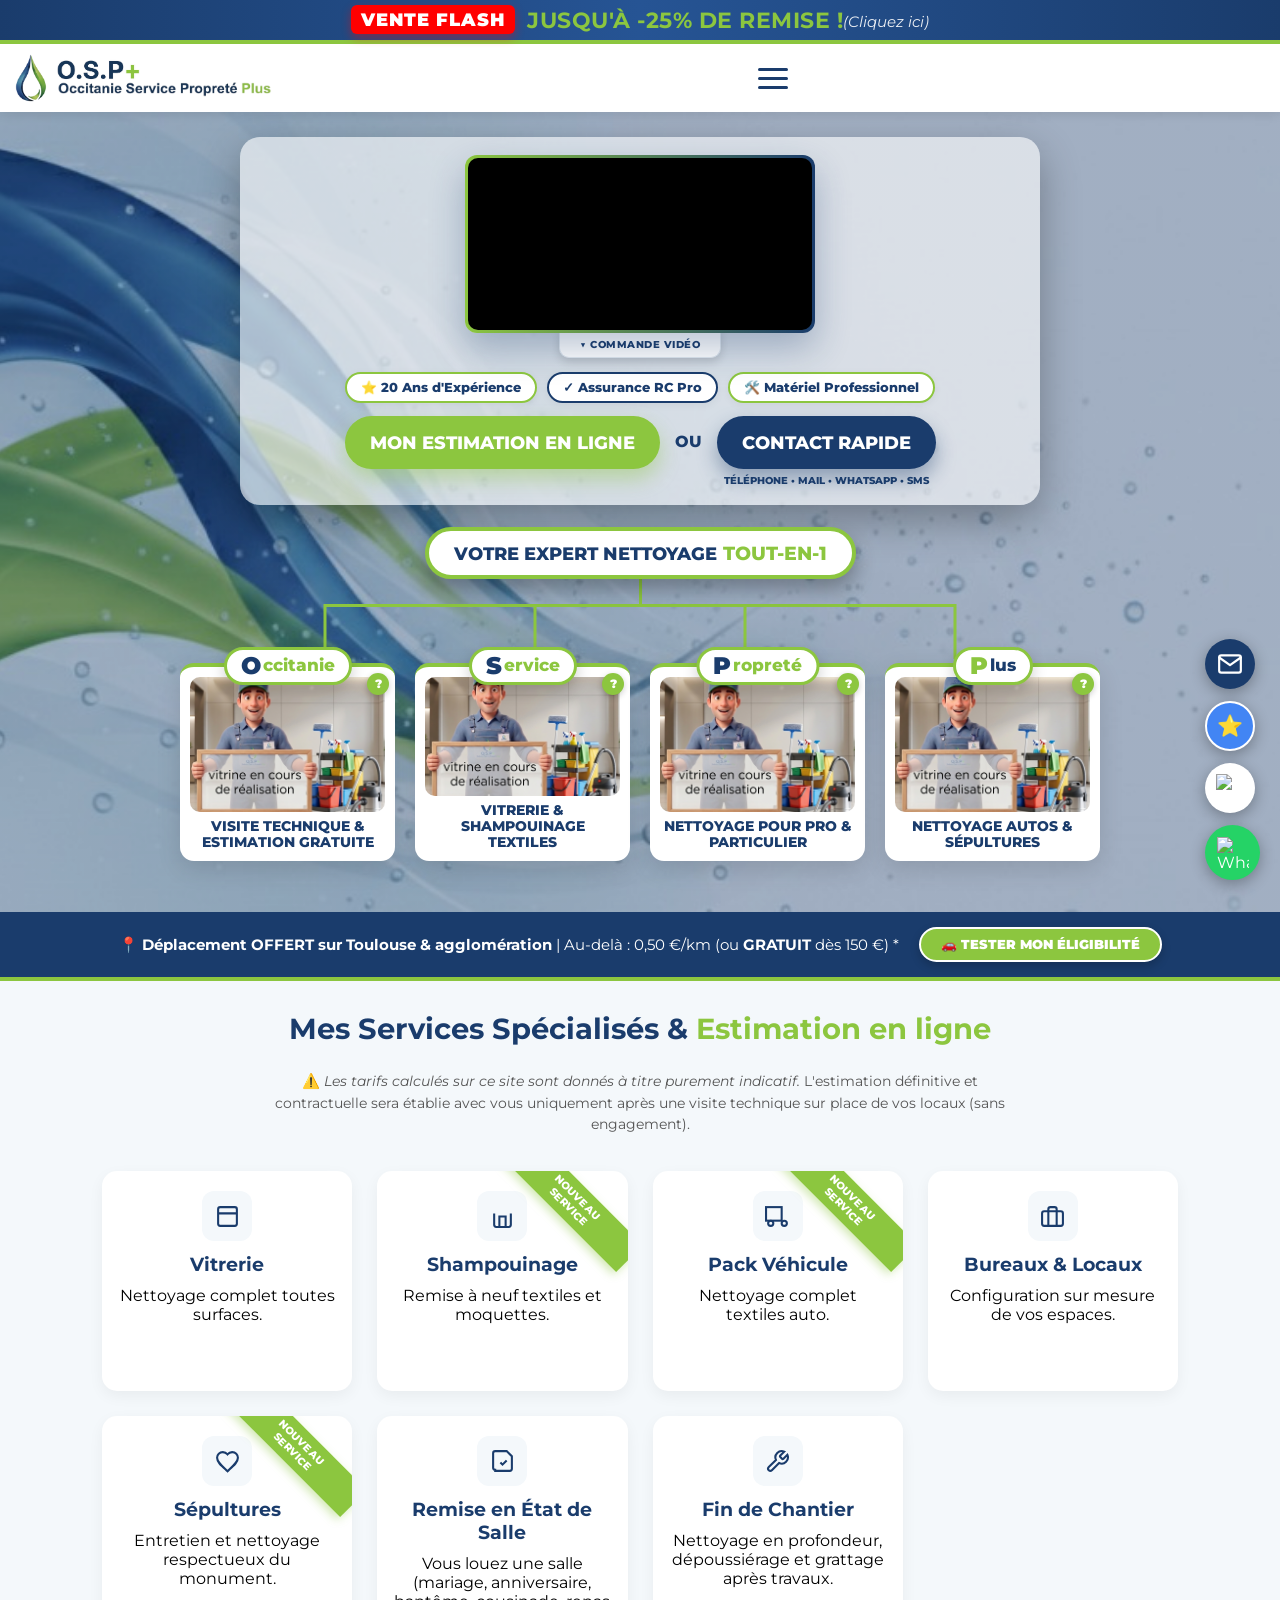
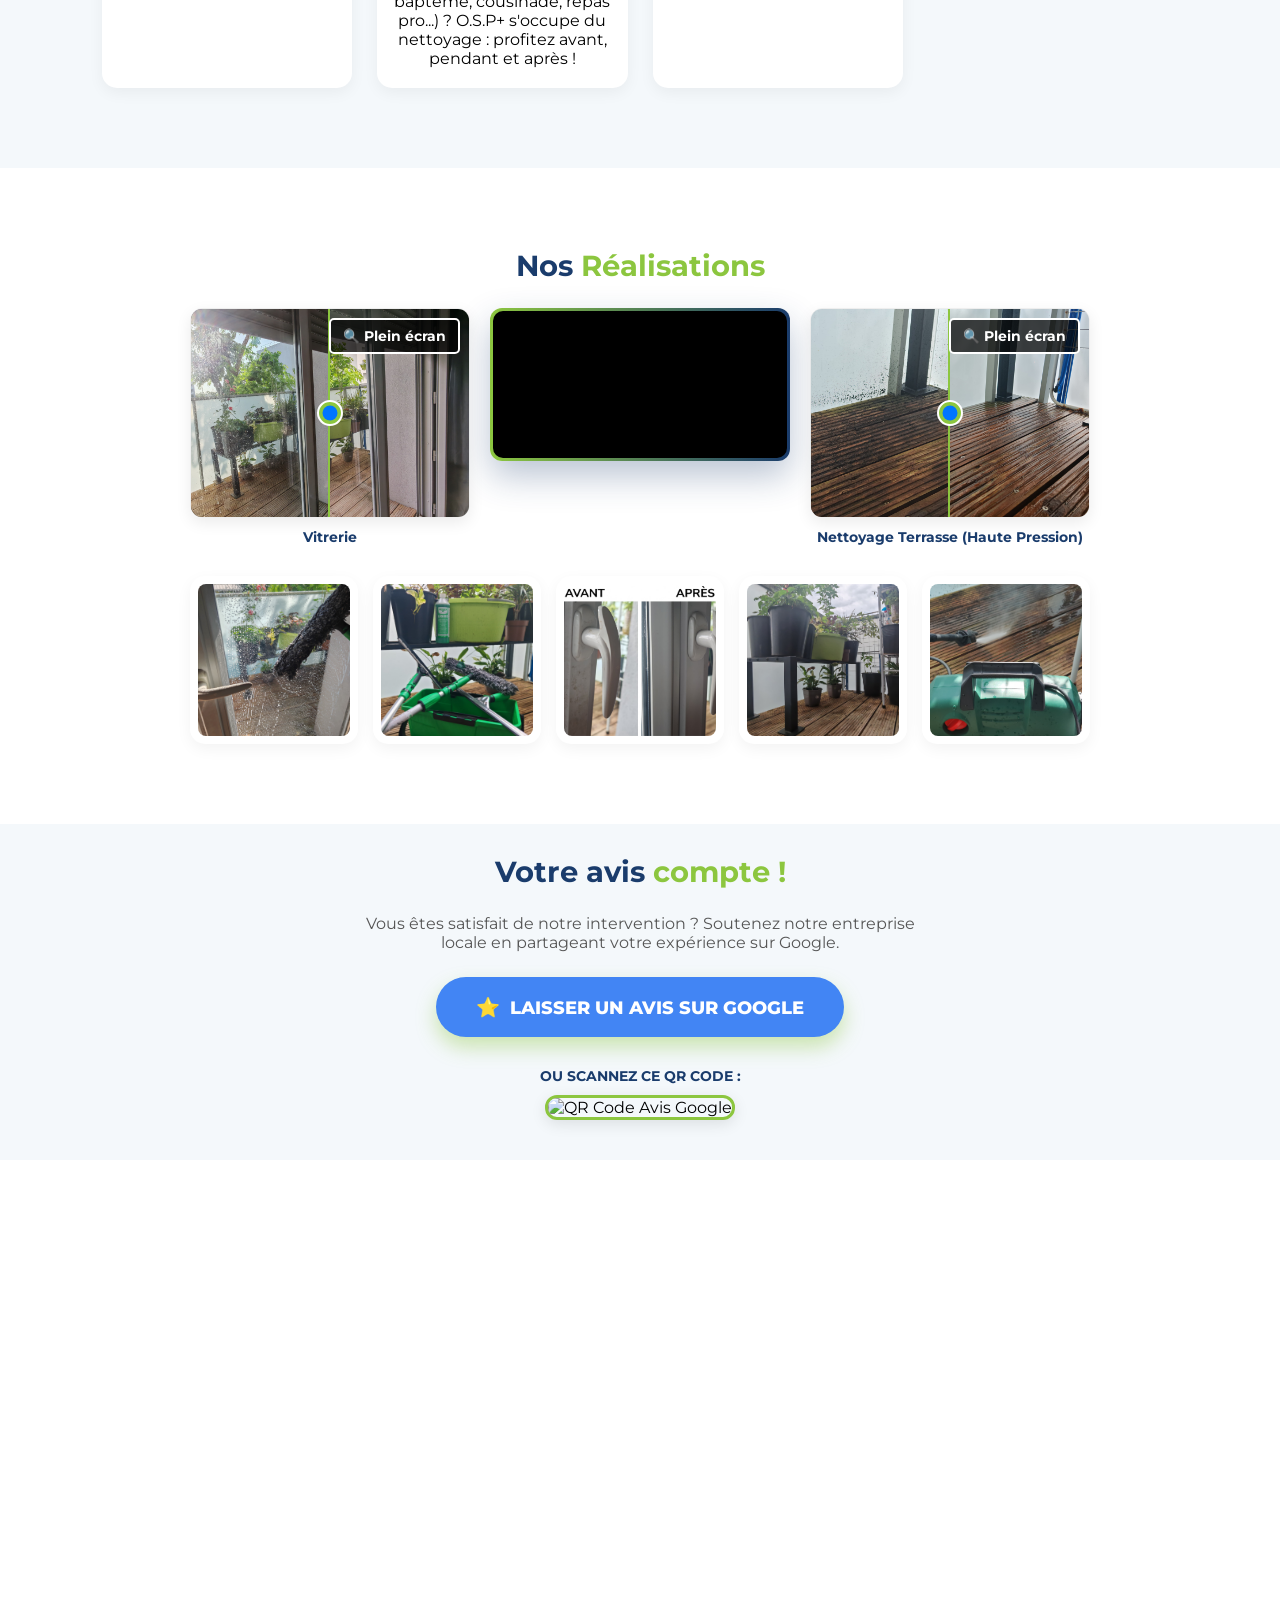
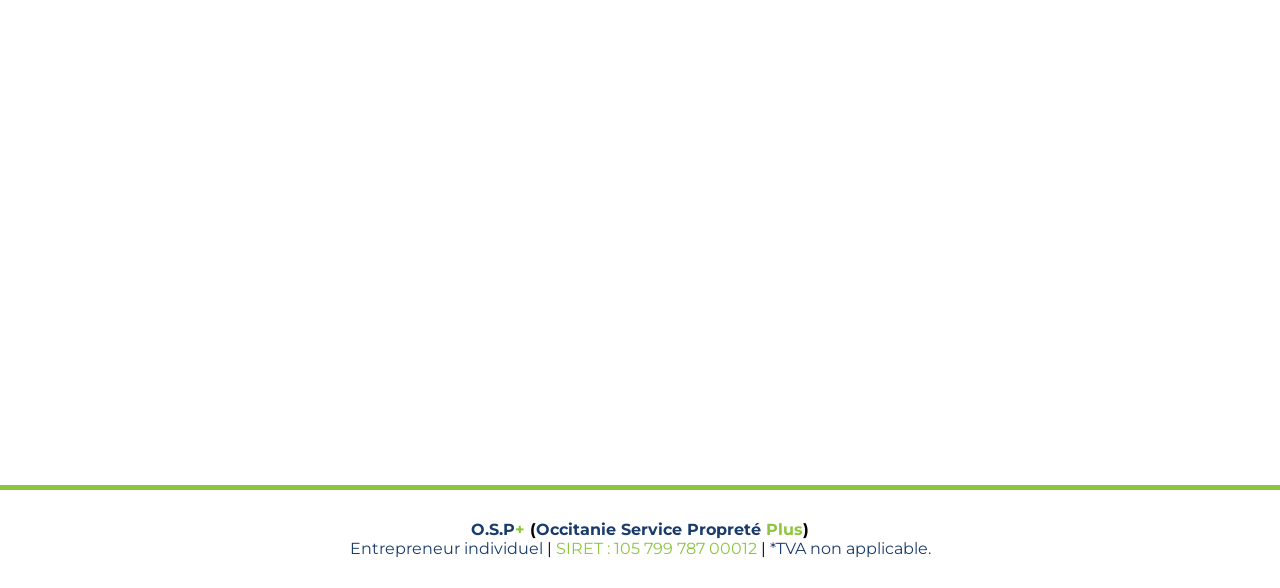
==== commit 6ab16276: "Add files via upload" ====
--- a/index.html
+++ b/index.html
@@ -232,8 +232,8 @@
             <nav>
                 <ul id="nav-links">
                     <li><a href="#" class="nav-link">Accueil</a></li>
-                    <li><a href="#section-promo" class="nav-link text-green">Ventes Flash</a></li>
-                    <li><a href="#services" class="nav-link">Services</a></li>
+                    <li id="menu-ventes-flash" style="display: none;"><a href="#section-promo" class="nav-link text-green">Ventes Flash</a></li>
+                    <li><a href="#services" class="nav-link">Services & estimation</a></li>
                     <li><a href="#galerie" class="nav-link">Réalisations</a></li>
                     <li><a href="#avis-google" class="nav-link">Votre avis</a></li>
                     <li><a href="#qui-suis-je" class="nav-link">Expertise</a></li>
@@ -749,6 +749,7 @@
 
             if (evenementsActifs.length > 0) {
                 eventContainer.style.display = "block";
+                if (document.getElementById('menu-ventes-flash')) document.getElementById('menu-ventes-flash').style.display = "block";
 
                 let currentKey = evenementsActifs.map(e => e.nom + "_" + e.phase).join("|");
 
@@ -873,8 +874,8 @@
 
             } else {
                 eventContainer.style.display = "none";
-                eventImagesWrapper.innerHTML = ""; 
-                displayedEventKey = "";
+                if (document.getElementById('menu-ventes-flash')) document.getElementById('menu-ventes-flash').style.display = "none";
+                eventImagesWrapper.innerHTML = "";
                 
                 window.holidayPromoActive = false;
                 if (promoServicesText) promoServicesText.style.display = "none";
@@ -1071,6 +1072,11 @@
             <a href="https://g.page/r/CdNdWcfjRCyYECE/review" target="_blank" class="btn-main pulse-animation" style="background: #4285F4; color: white; display: inline-flex; align-items: center; gap: 10px; text-decoration: none;">
                 <span style="font-size: 1.2rem;">⭐</span> LAISSER UN AVIS SUR GOOGLE
             </a>
+            
+            <div style="margin-top: 30px;">
+                <p style="font-size: 0.9rem; color: var(--bleu); font-weight: 700; margin-bottom: 10px; text-transform: uppercase;">Ou scannez ce QR Code :</p>
+                <img src="qr-code.png" alt="QR Code Avis Google" style="width: 150px; height: 150px; border-radius: 12px; box-shadow: 0 4px 15px rgba(0,0,0,0.1); border: 3px solid var(--vert); transition: transform 0.3s ease;" onmouseover="this.style.transform='scale(1.05)'" onmouseout="this.style.transform='scale(1)'">
+            </div>
         </div>
     </section>
 
--- a/style.css
+++ b/style.css
@@ -117,7 +117,8 @@
     font-weight: 700; 
     font-size: 1.05rem !important;
     position: relative; 
-    padding: 5px 0;
+    padding: 6px 10px;
+    border-radius: 5px;
     transition: var(--transition-standard);
 }
 
@@ -133,7 +134,10 @@
     transform: translateX(-50%);
 }
 
-.nav-link:hover { color: var(--vert); }
+.nav-link:hover { 
+    color: var(--vert); 
+    background: #f4f8fb; 
+}
 .nav-link:hover::after { width: 100%; }
 
 .btn-phone-nav {
@@ -628,7 +632,7 @@
 .modal-body-simple { padding: 30px; text-align: left; line-height: 1.8; font-size: 0.9rem; color: #444; }
 .modal-header { background: var(--bleu); color: white; padding: 15px 30px!important; text-align: center; border-bottom: 5px solid var(--vert); position: relative; display: flex; flex-direction: column; align-items: center; }
 
-/* BOUTON FERMER MODAL - Règle ajustée */
+/* BOUTON FERMER MODAL */
 .close-modal { position: absolute; right: 20px; top: 10px; font-size: 35px; cursor: pointer; color: white; z-index: 100; }
 .modal-content.small .close-modal { color: var(--bleu); }
 
@@ -1287,4 +1291,25 @@
 @keyframes scrollMarquee {
     0% { transform: translateX(0); }
     100% { transform: translateX(-100%); }
+}
+
+/* --- ESPACEMENT ET SÉPARATION DU MENU (ORDINATEUR) --- */
+@media (min-width: 1001px) {
+    nav ul { 
+        gap: 25px !important; 
+    }
+    nav ul li:not(.mobile-only-menu-item):not(:last-child) {
+        position: relative;
+    }
+    nav ul li:not(.mobile-only-menu-item):not(:last-child)::after {
+        content: "|";
+        color: var(--vert); 
+        position: absolute;
+        right: -15px;
+        top: 50%;
+        transform: translateY(-50%);
+        font-size: 1.1rem;
+        opacity: 0.7;
+        pointer-events: none;
+    }
 }
